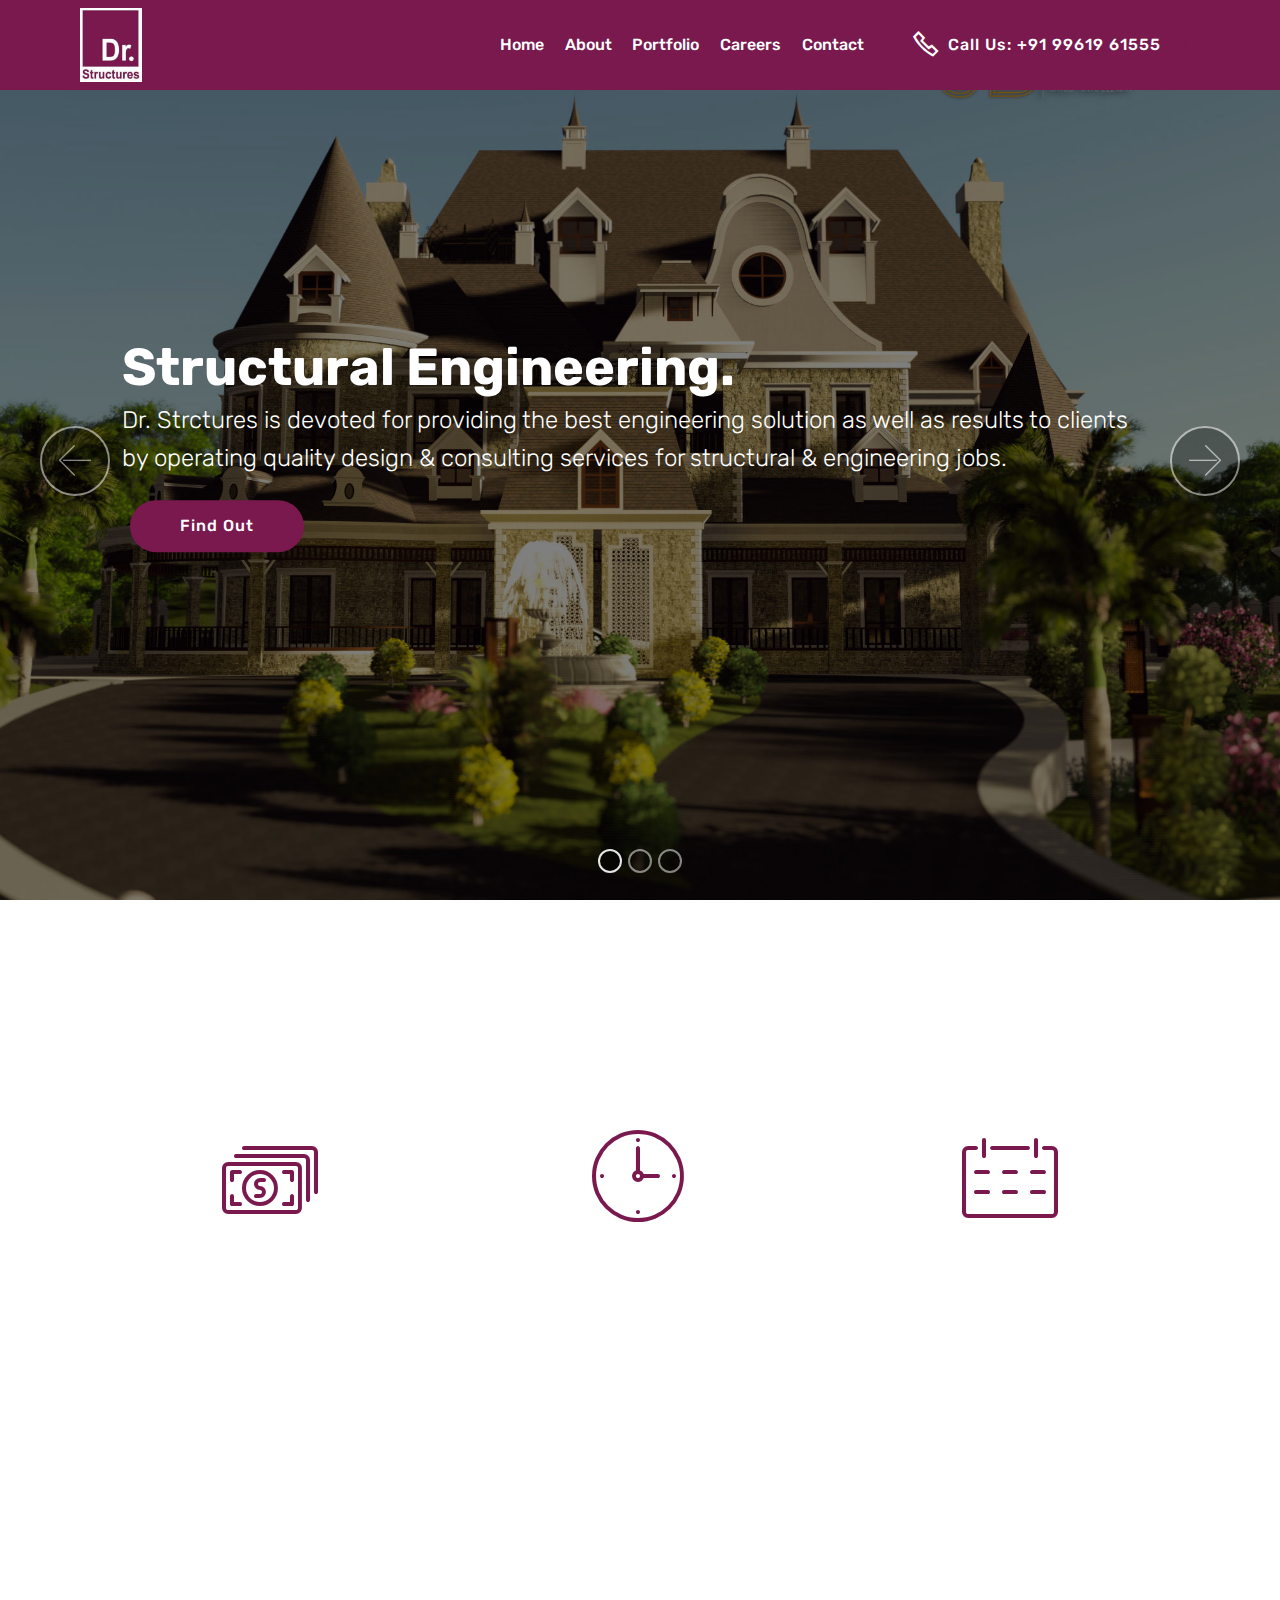
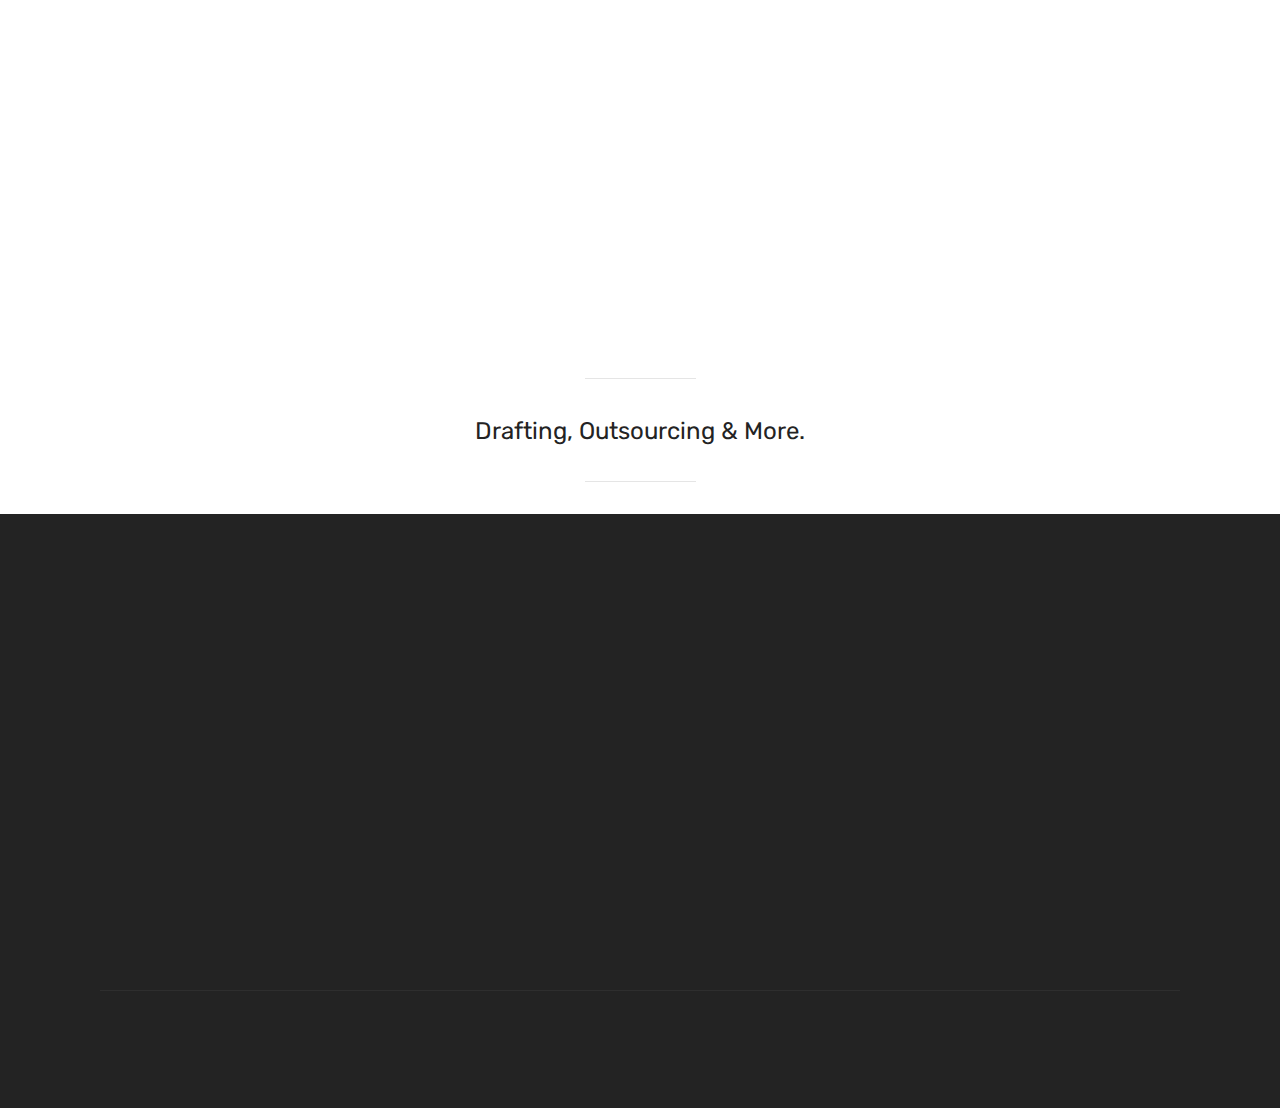
==== index.html @ 26989680 "Added Loader" ====
<!DOCTYPE html>
<html  >
<head>
  <!-- Site made with Mobirise Website Builder v4.10.5, https://mobirise.com -->
  <meta charset="UTF-8">
  <meta http-equiv="X-UA-Compatible" content="IE=edge">
  <meta name="generator" content="Mobirise v4.10.5, mobirise.com">
  <meta name="viewport" content="width=device-width, initial-scale=1, minimum-scale=1">
  <link rel="shortcut icon" href="assets/images/logo-102x121.jpg" type="image/x-icon">
  <meta name="description" content="Dr. Strctures is devoted for providing the best engineering solutions 2012 onwards, as well as results to clients by operating quality design & consulting services for Structural & engineering jobs. Dr.Structures has specialized in delivering services in various stages of Engineering and construction like Estimation/ Cost Analysis, Tendering, , Structure Designing, Project Coordination and Building Information Systems services Based On Calicut.">
  
  <title>Dr. Structures </title>
  <link rel="stylesheet" href="assets/web/assets/mobirise-icons/mobirise-icons.css">
  <link rel="stylesheet" href="assets/web/assets/mobirise-icons2/mobirise2.css">
  <link rel="stylesheet" href="assets/tether/tether.min.css">
  <link rel="stylesheet" href="assets/bootstrap/css/bootstrap.min.css">
  <link rel="stylesheet" href="assets/bootstrap/css/bootstrap-grid.min.css">
  <link rel="stylesheet" href="assets/bootstrap/css/bootstrap-reboot.min.css">
  <link rel="stylesheet" href="assets/socicon/css/styles.css">
  <link rel="stylesheet" href="assets/animatecss/animate.min.css">
  <link rel="stylesheet" href="assets/dropdown/css/style.css">
  <link rel="stylesheet" href="assets/theme/css/style.css">
  <link rel="stylesheet" href="assets/mobirise/css/mbr-additional.css" type="text/css">
  
  <!--LOAD-->
   <style>
       #loader{
        position: fixed;
        width: 100%;
        height: 100vh;
        z-index: 9999;
        overflow: visible;
        background: #fff url('assets/images/loadlogo.jpg') no-repeat center center;
       }
   </style>

    <script type="text/javascript">
        var loader;
        function loadNow(opacity) {
            if(opacity <= 0) {
                displayContent();
            }
            else {
                loader.style.opacity = opacity;
                window.setTimeout(function(){
                    loadNow(opacity - 0.05)
                }, 30);
            }
        }

        function displayContent(){
             loader.style.display = 'none';
             document.getElementById('content').style.display = 'block';
        }

        document.addEventListener("DOMContentLoaded", function(){
            loader = document.getElementById('loader');
            loadNow(1);
        });
    </script>
 
</head>
<body>
	<!--load body-->
    	<div id="loader"></div>
	<!--end of load body-->
  <section class="menu cid-rxBUaYtRy3" once="menu" id="menu2-1x">

    

    <nav class="navbar navbar-expand beta-menu navbar-dropdown align-items-center navbar-fixed-top navbar-toggleable-sm">
        <button class="navbar-toggler navbar-toggler-right" type="button" data-toggle="collapse" data-target="#navbarSupportedContent" aria-controls="navbarSupportedContent" aria-expanded="false" aria-label="Toggle navigation">
            <div class="hamburger">
                <span></span>
                <span></span>
                <span></span>
                <span></span>
            </div>
        </button>
        <div class="menu-logo">
            <div class="navbar-brand">
                <span class="navbar-logo">
                    <a href="https://drstructures.com">
                        <img src="assets/images/logo-102x121.jpg" alt="dr.structures" title="" style="height: 4.6rem;">
                    </a>
                </span>
                
            </div>
        </div>
        <div class="collapse navbar-collapse" id="navbarSupportedContent">
            <ul class="navbar-nav nav-dropdown" data-app-modern-menu="true"><li class="nav-item">
                    <a class="nav-link link text-white display-4" href="index.html">
                        Home</a>
                </li>
                <li class="nav-item">
                    <a class="nav-link link text-white display-4" href="about.html">
                        About</a>
                </li><li class="nav-item"><a class="nav-link link text-white display-4" href="portfolio.html">
                        Portfolio</a></li><li class="nav-item"><a class="nav-link link text-white display-4" href="careers.html">
                        Careers</a></li><li class="nav-item"><a class="nav-link link text-white display-4" href="contact.html">
                        Contact</a></li></ul>
            <div class="navbar-buttons mbr-section-btn"><a class="btn btn-sm btn-primary display-4" href="tel:+1-234-567-8901"><span class="mobi-mbri mobi-mbri-phone mbr-iconfont mbr-iconfont-btn"></span>
                    
                    Call Us:&nbsp;+91 99619 61555</a></div>
        </div>
    </nav>
</section>

<section class="engine"><a href="https://drstructures.com/">Dr. Structures</a></section><section class="carousel slide cid-rwG9ZNZi6L" data-interval="false" id="slider1-i">

    

    <div class="full-screen"><div class="mbr-slider slide carousel" data-pause="true" data-keyboard="false" data-ride="false" data-interval="false"><ol class="carousel-indicators"><li data-app-prevent-settings="" data-target="#slider1-i" class=" active" data-slide-to="0"></li><li data-app-prevent-settings="" data-target="#slider1-i" data-slide-to="1"></li><li data-app-prevent-settings="" data-target="#slider1-i" data-slide-to="2"></li></ol><div class="carousel-inner" role="listbox"><div class="carousel-item slider-fullscreen-image active" data-bg-video-slide="false" style="background-image: url(assets/images/dr.structures-veelamunda-2000x1414.jpg);"><div class="container container-slide"><div class="image_wrapper"><div class="mbr-overlay"></div><img src="assets/images/dr.structures-veelamunda-2000x1414.jpg"><div class="carousel-caption justify-content-center"><div class="col-10 align-left"><h2 class="mbr-fonts-style display-1"><strong>Structural Engineering.</strong></h2><p class="lead mbr-text mbr-fonts-style display-5">Dr. Strctures is devoted for providing the best engineering solution as well as results to clients by operating quality design &amp; consulting services for structural &amp; engineering jobs. </p><div class="mbr-section-btn" buttons="0"><a class="btn display-4 btn-secondary" href="services.html">Find Out</a> </div></div></div></div></div></div><div class="carousel-item slider-fullscreen-image" data-bg-video-slide="false" style="background-image: url(assets/images/dr-structures-calicut-1250x1207.jpg);"><div class="container container-slide"><div class="image_wrapper"><div class="mbr-overlay"></div><img src="assets/images/dr-structures-calicut-1250x1207.jpg"><div class="carousel-caption justify-content-center"><div class="col-10 align-center"><h2 class="mbr-fonts-style display-1"><strong>Construction Development.</strong></h2><p class="lead mbr-text mbr-fonts-style display-5">Dr.Structures is specialized in delivering services on various stages of engineering and construction services Based On Calicut .<br></p><div class="mbr-section-btn" buttons="0"><a class="btn btn-primary display-4" href="services.html">Find Out</a> </div></div></div></div></div></div><div class="carousel-item slider-fullscreen-image" data-bg-video-slide="false" style="background-image: url(assets/images/dr.structures-chettakunnu-960x679.jpg);"><div class="container container-slide"><div class="image_wrapper"><div class="mbr-overlay"></div><img src="assets/images/dr.structures-chettakunnu-960x679.jpg"><div class="carousel-caption justify-content-center"><div class="col-10 align-right"><h2 class="mbr-fonts-style display-1"><strong>Drafting Services.</strong></h2><p class="lead mbr-text mbr-fonts-style display-5">We serve our clients with Technology and Skilled Professionals for delivering transformative outcomes with quality designs &amp; solutions on time.<br></p><div class="mbr-section-btn" buttons="0"><a class="btn display-4 btn-primary" href="services.html">Find Out</a> </div></div></div></div></div></div></div><a data-app-prevent-settings="" class="carousel-control carousel-control-prev" role="button" data-slide="prev" href="#slider1-i"><span aria-hidden="true" class="mbri-left mbr-iconfont"></span><span class="sr-only">Previous</span></a><a data-app-prevent-settings="" class="carousel-control carousel-control-next" role="button" data-slide="next" href="#slider1-i"><span aria-hidden="true" class="mbri-right mbr-iconfont"></span><span class="sr-only">Next</span></a></div></div>

</section>

<section class="mbr-section content4 cid-rwGx4HUw4g" id="content4-m">

    

    <div class="container">
        <div class="media-container-row">
            <div class="title col-12 col-md-8">
                <h2 class="align-center pb-3 mbr-fonts-style display-2">
                    Why Us</h2>
                
                
            </div>
        </div>
    </div>
</section>

<section class="features1 cid-rwGwPsFBgL" id="features1-l">
    
    

    
    <div class="container">
        <div class="media-container-row">

            <div class="card p-3 col-12 col-md-6 col-lg-4">
                <div class="card-img pb-3">
                    <span class="mbr-iconfont mbri-cash" style="color: rgb(122, 25, 78); fill: rgb(122, 25, 78);"></span>
                </div>
                <div class="card-box">
                    <h4 class="card-title py-3 mbr-fonts-style display-5">Cost Savings</h4>
                    <p class="mbr-text mbr-fonts-style display-7">We are avowed intent is to offer in-budget services with innovative ideas &amp; excellent efforts.<br></p>
                </div>
            </div>

            <div class="card p-3 col-12 col-md-6 col-lg-4">
                <div class="card-img pb-3">
                    <span class="mbr-iconfont mbri-clock" style="color: rgb(122, 25, 78); fill: rgb(122, 25, 78);"></span>
                </div>
                <div class="card-box">
                    <h4 class="card-title py-3 mbr-fonts-style display-5">
                        Timely Delivery</h4>
                    <p class="mbr-text mbr-fonts-style display-7">We value your time &amp; pull-out all stops for delivering your projects on time.<br></p>
                </div>
            </div>

            <div class="card p-3 col-12 col-md-6 col-lg-4">
                <div class="card-img pb-3">
                    <span class="mbr-iconfont mbri-calendar" style="color: rgb(122, 25, 78); fill: rgb(122, 25, 78);"></span>
                </div>
                <div class="card-box">
                    <h4 class="card-title py-3 mbr-fonts-style display-5">
                        24/7 Availability</h4>
                    <p class="mbr-text mbr-fonts-style display-7">We understand you need a building that works for you and your organization, and it must function well<br></p>
                </div>
            </div>

            

        </div>

    </div>

</section>

<section class="counters1 counters cid-rxqAmFJtAp" id="counters1-t">

    

    

    <div class="container">
        <h2 class="mbr-section-title pb-3 align-center mbr-fonts-style display-2">
            Projects</h2>
        

        <div class="container pt-4 mt-2">
            <div class="media-container-row">
                <div class="card p-3 align-center col-12 col-md-6 col-lg-4">
                    <div class="panel-item">
                        

                        <div class="card-text">
                            <h3 style="display:inline;" class="count pt-3 pb-3 mbr-fonts-style display-1">
                                  315</h3><h3 style="display:inline;" class="t-3 pb-3 mbr-fonts-style display-1"> +</h3>
                            <br><br><h4 class="mbr-content-title mbr-bold mbr-fonts-style display-7">Residential Project</h4>
                            <p class="mbr-content-text mbr-fonts-style display-7"></p>
                        </div>
                    </div>
                </div>


                <div class="card p-3 align-center col-12 col-md-6 col-lg-4">
                    <div class="panel-item">
                        
                        <div class="card-text">
                            <h3 style="display:inline;" class="count pt-3 pb-3 mbr-fonts-style display-1">
                                  70</h3><h3 style="display:inline;" class="t-3 pb-3 mbr-fonts-style display-1"> +</h3>
                            <br><br><h4 class="mbr-content-title mbr-bold mbr-fonts-style display-7">
                                Commercial Buildings</h4>
                            <p class="mbr-content-text mbr-fonts-style display-7"></p>
                        </div>
                    </div>
                </div>

                <div class="card p-3 align-center col-12 col-md-6 col-lg-4">
                    <div class="panel-item">
                        
                        <div class="card-text">
                             <h3 style="display:inline;" class="count pt-3 pb-3 mbr-fonts-style display-1">
                                  30</h3><h3 style="display:inline;" class="t-3 pb-3 mbr-fonts-style display-1"> +</h3>
                            <br><br><h4 class="mbr-content-title mbr-bold mbr-fonts-style display-7">
                                Educational &amp; Religious</h4>
                            <p class="mbr-content-text mbr-fonts-style display-7"></p>
                        </div>
                    </div>
                </div>


                
            </div>
        </div>
   </div>
</section>

<section class="counters1 counters cid-rxqB36peaO" id="counters1-v">

    

    

    <div class="container">
        
        

        <div class="container pt-4 mt-2">
            <div class="media-container-row">
                <div class="card p-3 align-center col-12 col-md-6">
                    <div class="panel-item">
                        

                        <div class="card-text">
                             <h3 style="display:inline;" class="count pt-3 pb-3 mbr-fonts-style display-1">
                                  15</h3><h3 style="display:inline;" class="t-3 pb-3 mbr-fonts-style display-1"> +</h3>
                            <br><br><h4 class="mbr-content-title mbr-bold mbr-fonts-style display-7">
                                Conventional Centres</h4>
                            <p class="mbr-content-text mbr-fonts-style display-7"></p>
                        </div>
                    </div>
                </div>


                <div class="card p-3 align-center col-12 col-md-6">
                    <div class="panel-item">
                        
                        <div class="card-text">
                             <h3 style="display:inline;" class="count pt-3 pb-3 mbr-fonts-style display-1">
                                  5</h3><h3 style="display:inline;" class="t-3 pb-3 mbr-fonts-style display-1"> +</h3>
                            <br><br><h4 class="mbr-content-title mbr-bold mbr-fonts-style display-7">Industrial Building</h4>
                            <p class="mbr-content-text mbr-fonts-style display-7"></p>
                        </div>
                    </div>
                </div>

                


                
            </div>
        </div>
   </div>
</section>

<section class="mbr-section article content9 cid-rxqCOdsoz3" id="content9-w">
    
     

    <div class="container">
        <div class="inner-container" style="width: 100%;">
            <hr class="line" style="width: 10%;">
            <div class="section-text align-center mbr-fonts-style display-5">
                    Drafting, Outsourcing &amp; More.</div>
            <hr class="line" style="width: 10%;">
        </div>
        </div>
</section>

<section class="cid-rvqPA6MCp2" id="footer2-a">

    

    

    <div class="container">
        <div class="media-container-row content mbr-white">
            <div class="col-12 col-md-3 mbr-fonts-style display-7">
                <p class="mbr-text">
                    <strong>Address</strong>
                    <br>
                    <br>Second Floor, C D Tower<br>Mini Bypass Rd, Arayidathupalam, Calicut,<br> Kerala 673004<br>
                    <br>
                    <br><strong>Contacts</strong>
                    <br>
                    <br>Email: info@drstructures.com
                    <br>Phone: +91 99619 61555 <br></p>
            </div>
            <div class="col-12 col-md-3 mbr-fonts-style display-7">
                <p class="mbr-text">
                    <strong>Links</strong>
                    <br>
                    <br><a href="services.html" class="text-danger">Services</a><br><a href="portfolio.html" class="text-danger">Portfolio</a>&nbsp;<br><a href="careers.html" class="text-danger">Careers</a><br><a href="contact.html" class="text-danger">Contact Us&nbsp;</a><br><a href="about.html" class="text-danger">About Us&nbsp;</a><br>
                    <br><br></p>
            </div>
            <div class="col-12 col-md-6">
                <div class="google-map"><iframe frameborder="0" style="border:0" src="https://www.google.com/maps/embed/v1/place?key=AIzaSyAEIpgj38KyLFELm2bK9Y7krBkz1K-cMq8&amp;q=place_id:ChIJE-6wek9ZpjsRybYUdwjdo10" allowfullscreen=""></iframe></div>
            </div>
        </div>
        <div class="footer-lower">
            <div class="media-container-row">
                <div class="col-sm-12">
                    <hr>
                </div>
            </div>
            <div class="media-container-row mbr-white">
                <div class="col-sm-6 copyright">
                    <p class="mbr-text mbr-fonts-style display-7">
                        © Copyright 2019 Dr. Structures - All Rights Reserved
                    </p>
                </div>
                <div class="col-md-6">
                    <div class="social-list align-right">
                        <div class="soc-item">
                            <a href="https://twitter.com/drstructures" target="_blank">
                                <span class="mbr-iconfont mbr-iconfont-social socicon-twitter socicon"></span>
                            </a>
                        </div>
                        <div class="soc-item">
                            <a href="https://www.facebook.com/doctorstructures/" target="_blank">
                                <span class="mbr-iconfont mbr-iconfont-social socicon-facebook socicon"></span>
                            </a>
                        </div>
                        <div class="soc-item">
                            
                                <a href="https://www.linkedin.com/company/dr.structures" target="_blank"><span class="mbr-iconfont mbr-iconfont-social socicon-linkedin socicon" style="color: rgb(204, 204, 204); fill: rgb(204, 204, 204);"></span></a>
                            
                        </div>
                        <div class="soc-item">
                            <a href="https://www.instagram.com/dr.structures_" target="_blank">
                                <span class="mbr-iconfont mbr-iconfont-social socicon-instagram socicon" style="color: rgb(204, 204, 204); fill: rgb(204, 204, 204);"></span>
                            </a>
                        </div>
                        
                        
                    </div>
                </div>
            </div>
        </div>
    </div>
</section>

  <script src="assets/web/assets/jquery/jquery.min.js"></script>
  <script src="assets/popper/popper.min.js"></script>
  <script src="assets/tether/tether.min.js"></script>
  <script src="assets/bootstrap/js/bootstrap.min.js"></script>
  <script src="assets/ytplayer/jquery.mb.ytplayer.min.js"></script>
  <script src="assets/vimeoplayer/jquery.mb.vimeo_player.js"></script>
  <script src="assets/bootstrapcarouselswipe/bootstrap-carousel-swipe.js"></script>
  <script src="assets/viewportchecker/jquery.viewportchecker.js"></script>
  <script src="assets/dropdown/js/nav-dropdown.js"></script>
  <script src="assets/dropdown/js/navbar-dropdown.js"></script>
  <script src="assets/touchswipe/jquery.touch-swipe.min.js"></script>
  <script src="assets/smoothscroll/smooth-scroll.js"></script>
  <script src="assets/theme/js/script.js"></script>
  <script src="assets/slidervideo/script.js"></script>
  
  <input name="animation" type="hidden">
  </body>
</html>
---- assets/web/assets/mobirise-icons/mobirise-icons.css ----
@font-face {
  font-family: 'MobiriseIcons';
  src:  url('mobirise-icons.eot?spat4u');
  src:  url('mobirise-icons.eot?spat4u#iefix') format('embedded-opentype'),
    url('mobirise-icons.ttf?spat4u') format('truetype'),
    url('mobirise-icons.woff?spat4u') format('woff'),
    url('mobirise-icons.svg?spat4u#MobiriseIcons') format('svg');
  font-weight: normal;
  font-style: normal;
}

[class^="mbri-"], [class*=" mbri-"] {
  /* use !important to prevent issues with browser extensions that change fonts */
  font-family: MobiriseIcons !important;
  speak: none;
  font-style: normal;
  font-weight: normal;
  font-variant: normal;
  text-transform: none;
  line-height: 1;

  /* Better Font Rendering =========== */
  -webkit-font-smoothing: antialiased;
  -moz-osx-font-smoothing: grayscale;
}

.mbri-add-submenu:before {
  content: "\e900";
}
.mbri-alert:before {
  content: "\e901";
}
.mbri-align-center:before {
  content: "\e902";
}
.mbri-align-justify:before {
  content: "\e903";
}
.mbri-align-left:before {
  content: "\e904";
}
.mbri-align-right:before {
  content: "\e905";
}
.mbri-android:before {
  content: "\e906";
}
.mbri-apple:before {
  content: "\e907";
}
.mbri-arrow-down:before {
  content: "\e908";
}
.mbri-arrow-next:before {
  content: "\e909";
}
.mbri-arrow-prev:before {
  content: "\e90a";
}
.mbri-arrow-up:before {
  content: "\e90b";
}
.mbri-bold:before {
  content: "\e90c";
}
.mbri-bookmark:before {
  content: "\e90d";
}
.mbri-bootstrap:before {
  content: "\e90e";
}
.mbri-briefcase:before {
  content: "\e90f";
}
.mbri-browse:before {
  content: "\e910";
}
.mbri-bulleted-list:before {
  content: "\e911";
}
.mbri-calendar:before {
  content: "\e912";
}
.mbri-camera:before {
  content: "\e913";
}
.mbri-cart-add:before {
  content: "\e914";
}
.mbri-cart-full:before {
  content: "\e915";
}
.mbri-cash:before {
  content: "\e916";
}
.mbri-change-style:before {
  content: "\e917";
}
.mbri-chat:before {
  content: "\e918";
}
.mbri-clock:before {
  content: "\e919";
}
.mbri-close:before {
  content: "\e91a";
}
.mbri-cloud:before {
  content: "\e91b";
}
.mbri-code:before {
  content: "\e91c";
}
.mbri-contact-form:before {
  content: "\e91d";
}
.mbri-credit-card:before {
  content: "\e91e";
}
.mbri-cursor-click:before {
  content: "\e91f";
}
.mbri-cust-feedback:before {
  content: "\e920";
}
.mbri-database:before {
  content: "\e921";
}
.mbri-delivery:before {
  content: "\e922";
}
.mbri-desktop:before {
  content: "\e923";
}
.mbri-devices:before {
  content: "\e924";
}
.mbri-down:before {
  content: "\e925";
}
.mbri-download:before {
  content: "\e989";
}
.mbri-drag-n-drop:before {
  content: "\e927";
}
.mbri-drag-n-drop2:before {
  content: "\e928";
}
.mbri-edit:before {
  content: "\e929";
}
.mbri-edit2:before {
  content: "\e92a";
}
.mbri-error:before {
  content: "\e92b";
}
.mbri-extension:before {
  content: "\e92c";
}
.mbri-features:before {
  content: "\e92d";
}
.mbri-file:before {
  content: "\e92e";
}
.mbri-flag:before {
  content: "\e92f";
}
.mbri-folder:before {
  content: "\e930";
}
.mbri-gift:before {
  content: "\e931";
}
.mbri-github:before {
  content: "\e932";
}
.mbri-globe:before {
  content: "\e933";
}
.mbri-globe-2:before {
  content: "\e934";
}
.mbri-growing-chart:before {
  content: "\e935";
}
.mbri-hearth:before {
  content: "\e936";
}
.mbri-help:before {
  content: "\e937";
}
.mbri-home:before {
  content: "\e938";
}
.mbri-hot-cup:before {
  content: "\e939";
}
.mbri-idea:before {
  content: "\e93a";
}
.mbri-image-gallery:before {
  content: "\e93b";
}
.mbri-image-slider:before {
  content: "\e93c";
}
.mbri-info:before {
  content: "\e93d";
}
.mbri-italic:before {
  content: "\e93e";
}
.mbri-key:before {
  content: "\e93f";
}
.mbri-laptop:before {
  content: "\e940";
}
.mbri-layers:before {
  content: "\e941";
}
.mbri-left-right:before {
  content: "\e942";
}
.mbri-left:before {
  content: "\e943";
}
.mbri-letter:before {
  content: "\e944";
}
.mbri-like:before {
  content: "\e945";
}
.mbri-link:before {
  content: "\e946";
}
.mbri-lock:before {
  content: "\e947";
}
.mbri-login:before {
  content: "\e948";
}
.mbri-logout:before {
  content: "\e949";
}
.mbri-magic-stick:before {
  content: "\e94a";
}
.mbri-map-pin:before {
  content: "\e94b";
}
.mbri-menu:before {
  content: "\e94c";
}
.mbri-mobile:before {
  content: "\e94d";
}
.mbri-mobile2:before {
  content: "\e94e";
}
.mbri-mobirise:before {
  content: "\e94f";
}
.mbri-more-horizontal:before {
  content: "\e950";
}
.mbri-more-vertical:before {
  content: "\e951";
}
.mbri-music:before {
  content: "\e952";
}
.mbri-new-file:before {
  content: "\e953";
}
.mbri-numbered-list:before {
  content: "\e954";
}
.mbri-opened-folder:before {
  content: "\e955";
}
.mbri-pages:before {
  content: "\e956";
}
.mbri-paper-plane:before {
  content: "\e957";
}
.mbri-paperclip:before {
  content: "\e958";
}
.mbri-photo:before {
  content: "\e959";
}
.mbri-photos:before {
  content: "\e95a";
}
.mbri-pin:before {
  content: "\e95b";
}
.mbri-play:before {
  content: "\e95c";
}
.mbri-plus:before {
  content: "\e95d";
}
.mbri-preview:before {
  content: "\e95e";
}
.mbri-print:before {
  content: "\e95f";
}
.mbri-protect:before {
  content: "\e960";
}
.mbri-question:before {
  content: "\e961";
}
.mbri-quote-left:before {
  content: "\e962";
}
.mbri-quote-right:before {
  content: "\e963";
}
.mbri-refresh:before {
  content: "\e964";
}
.mbri-responsive:before {
  content: "\e965";
}
.mbri-right:before {
  content: "\e966";
}
.mbri-rocket:before {
  content: "\e967";
}
.mbri-sad-face:before {
  content: "\e968";
}
.mbri-sale:before {
  content: "\e969";
}
.mbri-save:before {
  content: "\e96a";
}
.mbri-search:before {
  content: "\e96b";
}
.mbri-setting:before {
  content: "\e96c";
}
.mbri-setting2:before {
  content: "\e96d";
}
.mbri-setting3:before {
  content: "\e96e";
}
.mbri-share:before {
  content: "\e96f";
}
.mbri-shopping-bag:before {
  content: "\e970";
}
.mbri-shopping-basket:before {
  content: "\e971";
}
.mbri-shopping-cart:before {
  content: "\e972";
}
.mbri-sites:before {
  content: "\e973";
}
.mbri-smile-face:before {
  content: "\e974";
}
.mbri-speed:before {
  content: "\e975";
}
.mbri-star:before {
  content: "\e976";
}
.mbri-success:before {
  content: "\e977";
}
.mbri-sun:before {
  content: "\e978";
}
.mbri-sun2:before {
  content: "\e979";
}
.mbri-tablet:before {
  content: "\e97a";
}
.mbri-tablet-vertical:before {
  content: "\e97b";
}
.mbri-target:before {
  content: "\e97c";
}
.mbri-timer:before {
  content: "\e97d";
}
.mbri-to-ftp:before {
  content: "\e97e";
}
.mbri-to-local-drive:before {
  content: "\e97f";
}
.mbri-touch-swipe:before {
  content: "\e980";
}
.mbri-touch:before {
  content: "\e981";
}
.mbri-trash:before {
  content: "\e982";
}
.mbri-underline:before {
  content: "\e983";
}
.mbri-unlink:before {
  content: "\e984";
}
.mbri-unlock:before {
  content: "\e985";
}
.mbri-up-down:before {
  content: "\e986";
}
.mbri-up:before {
  content: "\e987";
}
.mbri-update:before {
  content: "\e988";
}
.mbri-upload:before {
 content: "\e926"; 
}
.mbri-user:before {
  content: "\e98a";
}
.mbri-user2:before {
  content: "\e98b";
}
.mbri-users:before {
  content: "\e98c";
}
.mbri-video:before {
  content: "\e98d";
}
.mbri-video-play:before {
  content: "\e98e";
}
.mbri-watch:before {
  content: "\e98f";
}
.mbri-website-theme:before {
  content: "\e990";
}
.mbri-wifi:before {
  content: "\e991";
}
.mbri-windows:before {
  content: "\e992";
}
.mbri-zoom-out:before {
  content: "\e993";
}
.mbri-redo:before {
  content: "\e994";
}
.mbri-undo:before {
  content: "\e995";
}
---- assets/web/assets/mobirise-icons2/mobirise2.css ----
@font-face {
  font-family: 'Moririse2';
  src:  url('mobirise2.eot?f2bix4');
  src:  url('mobirise2.eot?f2bix4#iefix') format('embedded-opentype'),
    url('mobirise2.ttf?f2bix4') format('truetype'),
    url('mobirise2.woff?f2bix4') format('woff'),
    url('mobirise2.svg?f2bix4#mobirise2') format('svg');
  font-weight: normal;
  font-style: normal;
}

[class^="mobi-"], [class*=" mobi-"] {
  /* use !important to prevent issues with browser extensions that change fonts */
  font-family: 'Moririse2' !important;
  speak: none;
  font-style: normal;
  font-weight: normal;
  font-variant: normal;
  text-transform: none;
  line-height: 1;

  /* Better Font Rendering =========== */
  -webkit-font-smoothing: antialiased;
  -moz-osx-font-smoothing: grayscale;
}

.mobi-mbri-add-submenu:before {
  content: "\e900";
}
.mobi-mbri-alert:before {
  content: "\e901";
}
.mobi-mbri-align-center:before {
  content: "\e902";
}
.mobi-mbri-align-justify:before {
  content: "\e903";
}
.mobi-mbri-align-left:before {
  content: "\e904";
}
.mobi-mbri-align-right:before {
  content: "\e905";
}
.mobi-mbri-android:before {
  content: "\e906";
}
.mobi-mbri-apple:before {
  content: "\e907";
}
.mobi-mbri-arrow-down:before {
  content: "\e908";
}
.mobi-mbri-arrow-next:before {
  content: "\e909";
}
.mobi-mbri-arrow-prev:before {
  content: "\e90a";
}
.mobi-mbri-arrow-up:before {
  content: "\e90b";
}
.mobi-mbri-bold:before {
  content: "\e90c";
}
.mobi-mbri-bookmark:before {
  content: "\e90d";
}
.mobi-mbri-bootstrap:before {
  content: "\e90e";
}
.mobi-mbri-briefcase:before {
  content: "\e90f";
}
.mobi-mbri-browse:before {
  content: "\e910";
}
.mobi-mbri-bulleted-list:before {
  content: "\e911";
}
.mobi-mbri-calendar:before {
  content: "\e912";
}
.mobi-mbri-camera:before {
  content: "\e913";
}
.mobi-mbri-cart-add:before {
  content: "\e914";
}
.mobi-mbri-cart-full:before {
  content: "\e915";
}
.mobi-mbri-cash:before {
  content: "\e916";
}
.mobi-mbri-change-style:before {
  content: "\e917";
}
.mobi-mbri-chat:before {
  content: "\e918";
}
.mobi-mbri-clock:before {
  content: "\e919";
}
.mobi-mbri-close:before {
  content: "\e91a";
}
.mobi-mbri-cloud:before {
  content: "\e91b";
}
.mobi-mbri-code:before {
  content: "\e91c";
}
.mobi-mbri-contact-form:before {
  content: "\e91d";
}
.mobi-mbri-credit-card:before {
  content: "\e91e";
}
.mobi-mbri-cursor-click:before {
  content: "\e91f";
}
.mobi-mbri-cust-feedback:before {
  content: "\e920";
}
.mobi-mbri-database:before {
  content: "\e921";
}
.mobi-mbri-delivery:before {
  content: "\e922";
}
.mobi-mbri-desktop:before {
  content: "\e923";
}
.mobi-mbri-devices:before {
  content: "\e924";
}
.mobi-mbri-down:before {
  content: "\e925";
}
.mobi-mbri-download-2:before {
  content: "\e926";
}
.mobi-mbri-download:before {
  content: "\e927";
}
.mobi-mbri-drag-n-drop-2:before {
  content: "\e928";
}
.mobi-mbri-drag-n-drop:before {
  content: "\e929";
}
.mobi-mbri-edit-2:before {
  content: "\e92a";
}
.mobi-mbri-edit:before {
  content: "\e92b";
}
.mobi-mbri-error:before {
  content: "\e92c";
}
.mobi-mbri-extension:before {
  content: "\e92d";
}
.mobi-mbri-features:before {
  content: "\e92e";
}
.mobi-mbri-file:before {
  content: "\e92f";
}
.mobi-mbri-flag:before {
  content: "\e930";
}
.mobi-mbri-folder:before {
  content: "\e931";
}
.mobi-mbri-gift:before {
  content: "\e932";
}
.mobi-mbri-github:before {
  content: "\e933";
}
.mobi-mbri-globe-2:before {
  content: "\e934";
}
.mobi-mbri-globe:before {
  content: "\e935";
}
.mobi-mbri-growing-chart:before {
  content: "\e936";
}
.mobi-mbri-hearth:before {
  content: "\e937";
}
.mobi-mbri-help:before {
  content: "\e938";
}
.mobi-mbri-home:before {
  content: "\e939";
}
.mobi-mbri-hot-cup:before {
  content: "\e93a";
}
.mobi-mbri-idea:before {
  content: "\e93b";
}
.mobi-mbri-image-gallery:before {
  content: "\e93c";
}
.mobi-mbri-image-slider:before {
  content: "\e93d";
}
.mobi-mbri-info:before {
  content: "\e93e";
}
.mobi-mbri-italic:before {
  content: "\e93f";
}
.mobi-mbri-key:before {
  content: "\e940";
}
.mobi-mbri-laptop:before {
  content: "\e941";
}
.mobi-mbri-layers:before {
  content: "\e942";
}
.mobi-mbri-left-right:before {
  content: "\e943";
}
.mobi-mbri-left:before {
  content: "\e944";
}
.mobi-mbri-letter:before {
  content: "\e945";
}
.mobi-mbri-like:before {
  content: "\e946";
}
.mobi-mbri-link:before {
  content: "\e947";
}
.mobi-mbri-lock:before {
  content: "\e948";
}
.mobi-mbri-login:before {
  content: "\e949";
}
.mobi-mbri-logout:before {
  content: "\e94a";
}
.mobi-mbri-magic-stick:before {
  content: "\e94b";
}
.mobi-mbri-map-pin:before {
  content: "\e94c";
}
.mobi-mbri-menu:before {
  content: "\e94d";
}
.mobi-mbri-mobile-2:before {
  content: "\e94e";
}
.mobi-mbri-mobile-horizontal:before {
  content: "\e94f";
}
.mobi-mbri-mobile:before {
  content: "\e950";
}
.mobi-mbri-mobirise:before {
  content: "\e951";
}
.mobi-mbri-more-horizontal:before {
  content: "\e952";
}
.mobi-mbri-more-vertical:before {
  content: "\e953";
}
.mobi-mbri-music:before {
  content: "\e954";
}
.mobi-mbri-new-file:before {
  content: "\e955";
}
.mobi-mbri-numbered-list:before {
  content: "\e956";
}
.mobi-mbri-opened-folder:before {
  content: "\e957";
}
.mobi-mbri-pages:before {
  content: "\e958";
}
.mobi-mbri-paper-plane:before {
  content: "\e959";
}
.mobi-mbri-paperclip:before {
  content: "\e95a";
}
.mobi-mbri-phone:before {
  content: "\e95b";
}
.mobi-mbri-photo:before {
  content: "\e95c";
}
.mobi-mbri-photos:before {
  content: "\e95d";
}
.mobi-mbri-pin:before {
  content: "\e95e";
}
.mobi-mbri-play:before {
  content: "\e95f";
}
.mobi-mbri-plus:before {
  content: "\e960";
}
.mobi-mbri-preview:before {
  content: "\e961";
}
.mobi-mbri-print:before {
  content: "\e962";
}
.mobi-mbri-protect:before {
  content: "\e963";
}
.mobi-mbri-question:before {
  content: "\e964";
}
.mobi-mbri-quote-left:before {
  content: "\e965";
}
.mobi-mbri-quote-right:before {
  content: "\e966";
}
.mobi-mbri-redo:before {
  content: "\e967";
}
.mobi-mbri-refresh:before {
  content: "\e968";
}
.mobi-mbri-responsive-2:before {
  content: "\e969";
}
.mobi-mbri-responsive:before {
  content: "\e96a";
}
.mobi-mbri-right:before {
  content: "\e96b";
}
.mobi-mbri-rocket:before {
  content: "\e96c";
}
.mobi-mbri-sad-face:before {
  content: "\e96d";
}
.mobi-mbri-sale:before {
  content: "\e96e";
}
.mobi-mbri-save:before {
  content: "\e96f";
}
.mobi-mbri-search:before {
  content: "\e970";
}
.mobi-mbri-setting-2:before {
  content: "\e971";
}
.mobi-mbri-setting-3:before {
  content: "\e972";
}
.mobi-mbri-setting:before {
  content: "\e973";
}
.mobi-mbri-share:before {
  content: "\e974";
}
.mobi-mbri-shopping-bag:before {
  content: "\e975";
}
.mobi-mbri-shopping-basket:before {
  content: "\e976";
}
.mobi-mbri-shopping-cart:before {
  content: "\e977";
}
.mobi-mbri-sites:before {
  content: "\e978";
}
.mobi-mbri-smile-face:before {
  content: "\e979";
}
.mobi-mbri-speed:before {
  content: "\e97a";
}
.mobi-mbri-star:before {
  content: "\e97b";
}
.mobi-mbri-success:before {
  content: "\e97c";
}
.mobi-mbri-sun:before {
  content: "\e97d";
}
.mobi-mbri-sun2:before {
  content: "\e97e";
}
.mobi-mbri-tablet-vertical:before {
  content: "\e97f";
}
.mobi-mbri-tablet:before {
  content: "\e980";
}
.mobi-mbri-target:before {
  content: "\e981";
}
.mobi-mbri-timer:before {
  content: "\e982";
}
.mobi-mbri-to-ftp:before {
  content: "\e983";
}
.mobi-mbri-to-local-drive:before {
  content: "\e984";
}
.mobi-mbri-touch-swipe:before {
  content: "\e985";
}
.mobi-mbri-touch:before {
  content: "\e986";
}
.mobi-mbri-trash:before {
  content: "\e987";
}
.mobi-mbri-underline:before {
  content: "\e988";
}
.mobi-mbri-undo:before {
  content: "\e989";
}
.mobi-mbri-unlink:before {
  content: "\e98a";
}
.mobi-mbri-unlock:before {
  content: "\e98b";
}
.mobi-mbri-up-down:before {
  content: "\e98c";
}
.mobi-mbri-up:before {
  content: "\e98d";
}
.mobi-mbri-update:before {
  content: "\e98e";
}
.mobi-mbri-upload-2:before {
  content: "\e98f";
}
.mobi-mbri-upload:before {
  content: "\e990";
}
.mobi-mbri-user-2:before {
  content: "\e991";
}
.mobi-mbri-user:before {
  content: "\e992";
}
.mobi-mbri-users:before {
  content: "\e993";
}
.mobi-mbri-video-play:before {
  content: "\e994";
}
.mobi-mbri-video:before {
  content: "\e995";
}
.mobi-mbri-watch:before {
  content: "\e996";
}
.mobi-mbri-website-theme-2:before {
  content: "\e997";
}
.mobi-mbri-website-theme:before {
  content: "\e998";
}
.mobi-mbri-wifi:before {
  content: "\e999";
}
.mobi-mbri-windows:before {
  content: "\e99a";
}
.mobi-mbri-zoom-in:before {
  content: "\e99b";
}
.mobi-mbri-zoom-out:before {
  content: "\e99c";
}
---- assets/socicon/css/styles.css ----
@charset "UTF-8";

@font-face {
  font-family: "socicon";
  src:url("../fonts/socicon.eot");
  src:url("../fonts/socicon.eot?#iefix") format("embedded-opentype"),
    url("../fonts/socicon.woff") format("woff"),
    url("../fonts/socicon.ttf") format("truetype"),
    url("../fonts/socicon.svg#socicon") format("svg");
  font-weight: normal;
  font-style: normal;

}

[data-icon]:before {
  font-family: "socicon" !important;
  content: attr(data-icon);
  font-style: normal !important;
  font-weight: normal !important;
  font-variant: normal !important;
  text-transform: none !important;
  speak: none;
  line-height: 1;
  -webkit-font-smoothing: antialiased;
  -moz-osx-font-smoothing: grayscale;
}

[class^="socicon-"]:before,
[class*=" socicon-"]:before {
  font-family: "socicon" !important;
  font-style: normal !important;
  font-weight: normal !important;
  font-variant: normal !important;
  text-transform: none !important;
  speak: none;
  line-height: 1;
  -webkit-font-smoothing: antialiased;
  -moz-osx-font-smoothing: grayscale;
}

.socicon-modelmayhem:before {
  content: "\e000";
}
.socicon-mixcloud:before {
  content: "\e001";
}
.socicon-drupal:before {
  content: "\e002";
}
.socicon-swarm:before {
  content: "\e003";
}
.socicon-istock:before {
  content: "\e004";
}
.socicon-yammer:before {
  content: "\e005";
}
.socicon-ello:before {
  content: "\e006";
}
.socicon-stackoverflow:before {
  content: "\e007";
}
.socicon-persona:before {
  content: "\e008";
}
.socicon-triplej:before {
  content: "\e009";
}
.socicon-houzz:before {
  content: "\e00a";
}
.socicon-rss:before {
  content: "\e00b";
}
.socicon-paypal:before {
  content: "\e00c";
}
.socicon-odnoklassniki:before {
  content: "\e00d";
}
.socicon-airbnb:before {
  content: "\e00e";
}
.socicon-periscope:before {
  content: "\e00f";
}
.socicon-outlook:before {
  content: "\e010";
}
.socicon-coderwall:before {
  content: "\e011";
}
.socicon-tripadvisor:before {
  content: "\e012";
}
.socicon-appnet:before {
  content: "\e013";
}
.socicon-goodreads:before {
  content: "\e014";
}
.socicon-tripit:before {
  content: "\e015";
}
.socicon-lanyrd:before {
  content: "\e016";
}
.socicon-slideshare:before {
  content: "\e017";
}
.socicon-buffer:before {
  content: "\e018";
}
.socicon-disqus:before {
  content: "\e019";
}
.socicon-vkontakte:before {
  content: "\e01a";
}
.socicon-whatsapp:before {
  content: "\e01b";
}
.socicon-patreon:before {
  content: "\e01c";
}
.socicon-storehouse:before {
  content: "\e01d";
}
.socicon-pocket:before {
  content: "\e01e";
}
.socicon-mail:before {
  content: "\e01f";
}
.socicon-blogger:before {
  content: "\e020";
}
.socicon-technorati:before {
  content: "\e021";
}
.socicon-reddit:before {
  content: "\e022";
}
.socicon-dribbble:before {
  content: "\e023";
}
.socicon-stumbleupon:before {
  content: "\e024";
}
.socicon-digg:before {
  content: "\e025";
}
.socicon-envato:before {
  content: "\e026";
}
.socicon-behance:before {
  content: "\e027";
}
.socicon-delicious:before {
  content: "\e028";
}
.socicon-deviantart:before {
  content: "\e029";
}
.socicon-forrst:before {
  content: "\e02a";
}
.socicon-play:before {
  content: "\e02b";
}
.socicon-zerply:before {
  content: "\e02c";
}
.socicon-wikipedia:before {
  content: "\e02d";
}
.socicon-apple:before {
  content: "\e02e";
}
.socicon-flattr:before {
  content: "\e02f";
}
.socicon-github:before {
  content: "\e030";
}
.socicon-renren:before {
  content: "\e031";
}
.socicon-friendfeed:before {
  content: "\e032";
}
.socicon-newsvine:before {
  content: "\e033";
}
.socicon-identica:before {
  content: "\e034";
}
.socicon-bebo:before {
  content: "\e035";
}
.socicon-zynga:before {
  content: "\e036";
}
.socicon-steam:before {
  content: "\e037";
}
.socicon-xbox:before {
  content: "\e038";
}
.socicon-windows:before {
  content: "\e039";
}
.socicon-qq:before {
  content: "\e03a";
}
.socicon-douban:before {
  content: "\e03b";
}
.socicon-meetup:before {
  content: "\e03c";
}
.socicon-playstation:before {
  content: "\e03d";
}
.socicon-android:before {
  content: "\e03e";
}
.socicon-snapchat:before {
  content: "\e03f";
}
.socicon-twitter:before {
  content: "\e040";
}
.socicon-facebook:before {
  content: "\e041";
}
.socicon-googleplus:before {
  content: "\e042";
}
.socicon-pinterest:before {
  content: "\e043";
}
.socicon-foursquare:before {
  content: "\e044";
}
.socicon-yahoo:before {
  content: "\e045";
}
.socicon-skype:before {
  content: "\e046";
}
.socicon-yelp:before {
  content: "\e047";
}
.socicon-feedburner:before {
  content: "\e048";
}
.socicon-linkedin:before {
  content: "\e049";
}
.socicon-viadeo:before {
  content: "\e04a";
}
.socicon-xing:before {
  content: "\e04b";
}
.socicon-myspace:before {
  content: "\e04c";
}
.socicon-soundcloud:before {
  content: "\e04d";
}
.socicon-spotify:before {
  content: "\e04e";
}
.socicon-grooveshark:before {
  content: "\e04f";
}
.socicon-lastfm:before {
  content: "\e050";
}
.socicon-youtube:before {
  content: "\e051";
}
.socicon-vimeo:before {
  content: "\e052";
}
.socicon-dailymotion:before {
  content: "\e053";
}
.socicon-vine:before {
  content: "\e054";
}
.socicon-flickr:before {
  content: "\e055";
}
.socicon-500px:before {
  content: "\e056";
}
.socicon-wordpress:before {
  content: "\e058";
}
.socicon-tumblr:before {
  content: "\e059";
}
.socicon-twitch:before {
  content: "\e05a";
}
.socicon-8tracks:before {
  content: "\e05b";
}
.socicon-amazon:before {
  content: "\e05c";
}
.socicon-icq:before {
  content: "\e05d";
}
.socicon-smugmug:before {
  content: "\e05e";
}
.socicon-ravelry:before {
  content: "\e05f";
}
.socicon-weibo:before {
  content: "\e060";
}
.socicon-baidu:before {
  content: "\e061";
}
.socicon-angellist:before {
  content: "\e062";
}
.socicon-ebay:before {
  content: "\e063";
}
.socicon-imdb:before {
  content: "\e064";
}
.socicon-stayfriends:before {
  content: "\e065";
}
.socicon-residentadvisor:before {
  content: "\e066";
}
.socicon-google:before {
  content: "\e067";
}
.socicon-yandex:before {
  content: "\e068";
}
.socicon-sharethis:before {
  content: "\e069";
}
.socicon-bandcamp:before {
  content: "\e06a";
}
.socicon-itunes:before {
  content: "\e06b";
}
.socicon-deezer:before {
  content: "\e06c";
}
.socicon-telegram:before {
  content: "\e06e";
}
.socicon-openid:before {
  content: "\e06f";
}
.socicon-amplement:before {
  content: "\e070";
}
.socicon-viber:before {
  content: "\e071";
}
.socicon-zomato:before {
  content: "\e072";
}
.socicon-draugiem:before {
  content: "\e074";
}
.socicon-endomodo:before {
  content: "\e075";
}
.socicon-filmweb:before {
  content: "\e076";
}
.socicon-stackexchange:before {
  content: "\e077";
}
.socicon-wykop:before {
  content: "\e078";
}
.socicon-teamspeak:before {
  content: "\e079";
}
.socicon-teamviewer:before {
  content: "\e07a";
}
.socicon-ventrilo:before {
  content: "\e07b";
}
.socicon-younow:before {
  content: "\e07c";
}
.socicon-raidcall:before {
  content: "\e07d";
}
.socicon-mumble:before {
  content: "\e07e";
}
.socicon-medium:before {
  content: "\e06d";
}
.socicon-bebee:before {
  content: "\e07f";
}
.socicon-hitbox:before {
  content: "\e080";
}
.socicon-reverbnation:before {
  content: "\e081";
}
.socicon-formulr:before {
  content: "\e082";
}
.socicon-instagram:before {
  content: "\e057";
}
.socicon-battlenet:before {
  content: "\e083";
}
.socicon-chrome:before {
  content: "\e084";
}
.socicon-discord:before {
  content: "\e086";
}
.socicon-issuu:before {
  content: "\e087";
}
.socicon-macos:before {
  content: "\e088";
}
.socicon-firefox:before {
  content: "\e089";
}
.socicon-opera:before {
  content: "\e08d";
}
.socicon-keybase:before {
  content: "\e090";
}
.socicon-alliance:before {
  content: "\e091";
}
.socicon-livejournal:before {
  content: "\e092";
}
.socicon-googlephotos:before {
  content: "\e093";
}
.socicon-horde:before {
  content: "\e094";
}
.socicon-etsy:before {
  content: "\e095";
}
.socicon-zapier:before {
  content: "\e096";
}
.socicon-google-scholar:before {
  content: "\e097";
}
.socicon-researchgate:before {
  content: "\e098";
}
.socicon-wechat:before {
  content: "\e099";
}
.socicon-strava:before {
  content: "\e09a";
}
.socicon-line:before {
  content: "\e09b";
}
.socicon-lyft:before {
  content: "\e09c";
}
.socicon-uber:before {
  content: "\e09d";
}
.socicon-songkick:before {
  content: "\e09e";
}
.socicon-viewbug:before {
  content: "\e09f";
}
.socicon-googlegroups:before {
  content: "\e0a0";
}
.socicon-quora:before {
  content: "\e073";
}
.socicon-diablo:before {
  content: "\e085";
}
.socicon-blizzard:before {
  content: "\e0a1";
}
.socicon-hearthstone:before {
  content: "\e08b";
}
.socicon-heroes:before {
  content: "\e08a";
}
.socicon-overwatch:before {
  content: "\e08c";
}
.socicon-warcraft:before {
  content: "\e08e";
}
.socicon-starcraft:before {
  content: "\e08f";
}
.socicon-beam:before {
  content: "\e0a2";
}
.socicon-curse:before {
  content: "\e0a3";
}
.socicon-player:before {
  content: "\e0a4";
}
.socicon-streamjar:before {
  content: "\e0a5";
}
.socicon-nintendo:before {
  content: "\e0a6";
}
.socicon-hellocoton:before {
  content: "\e0a7";
}
---- assets/dropdown/css/style.css ----
.navbar-dropdown {
  left: 0;
  padding: 0;
  position: absolute;
  right: 0;
  top: 0;
  transition: all 0.45s ease;
  z-index: 1030;
  background: #282828; }
  .navbar-dropdown .navbar-logo {
    margin-right: 0.8rem;
    transition: margin 0.3s ease-in-out;
    vertical-align: middle; }
    .navbar-dropdown .navbar-logo img {
      height: 3.125rem;
      transition: all 0.3s ease-in-out; }
    .navbar-dropdown .navbar-logo.mbr-iconfont {
      font-size: 3.125rem;
      line-height: 3.125rem; }
  .navbar-dropdown .navbar-caption {
    font-weight: 700;
    white-space: normal;
    vertical-align: -4px;
    line-height: 3.125rem !important; }
    .navbar-dropdown .navbar-caption, .navbar-dropdown .navbar-caption:hover {
      color: inherit;
      text-decoration: none; }
  .navbar-dropdown .mbr-iconfont + .navbar-caption {
    vertical-align: -1px; }
  .navbar-dropdown.navbar-fixed-top {
    position: fixed; }
  .navbar-dropdown .navbar-brand span {
    vertical-align: -4px; }
  .navbar-dropdown.bg-color.transparent {
    background: none; }
  .navbar-dropdown.navbar-short .navbar-brand {
    padding: 0.625rem 0; }
    .navbar-dropdown.navbar-short .navbar-brand span {
      vertical-align: -1px; }
  .navbar-dropdown.navbar-short .navbar-caption {
    line-height: 2.375rem !important;
    vertical-align: -2px; }
  .navbar-dropdown.navbar-short .navbar-logo {
    margin-right: 0.5rem; }
    .navbar-dropdown.navbar-short .navbar-logo img {
      height: 2.375rem; }
    .navbar-dropdown.navbar-short .navbar-logo.mbr-iconfont {
      font-size: 2.375rem;
      line-height: 2.375rem; }
  .navbar-dropdown.navbar-short .mbr-table-cell {
    height: 3.625rem; }
  .navbar-dropdown .navbar-close {
    left: 0.6875rem;
    position: fixed;
    top: 0.75rem;
    z-index: 1000; }
  .navbar-dropdown .hamburger-icon {
    content: "";
    display: inline-block;
    vertical-align: middle;
    width: 16px;
    -webkit-box-shadow: 0 -6px 0 1px #282828,0 0 0 1px #282828,0 6px 0 1px #282828;
    -moz-box-shadow: 0 -6px 0 1px #282828,0 0 0 1px #282828,0 6px 0 1px #282828;
    box-shadow: 0 -6px 0 1px #282828,0 0 0 1px #282828,0 6px 0 1px #282828; }

.dropdown-menu .dropdown-toggle[data-toggle="dropdown-submenu"]::after {
  border-bottom: 0.35em solid transparent;
  border-left: 0.35em solid;
  border-right: 0;
  border-top: 0.35em solid transparent;
  margin-left: 0.3rem; }

.dropdown-menu .dropdown-item:focus {
  outline: 0; }

.nav-dropdown {
  font-size: 0.75rem;
  font-weight: 500;
  height: auto !important; }
  .nav-dropdown .nav-btn {
    padding-left: 1rem; }
  .nav-dropdown .link {
    margin: .667em 1.667em;
    font-weight: 500;
    padding: 0;
    transition: color .2s ease-in-out; }
    .nav-dropdown .link.dropdown-toggle {
      margin-right: 2.583em; }
      .nav-dropdown .link.dropdown-toggle::after {
        margin-left: .25rem;
        border-top: 0.35em solid;
        border-right: 0.35em solid transparent;
        border-left: 0.35em solid transparent;
        border-bottom: 0; }
      .nav-dropdown .link.dropdown-toggle[aria-expanded="true"] {
        margin: 0;
        padding: 0.667em 3.263em  0.667em 1.667em; }
  .nav-dropdown .link::after,
  .nav-dropdown .dropdown-item::after {
    color: inherit; }
  .nav-dropdown .btn {
    font-size: 0.75rem;
    font-weight: 700;
    letter-spacing: 0;
    margin-bottom: 0;
    padding-left: 1.25rem;
    padding-right: 1.25rem; }
  .nav-dropdown .dropdown-menu {
    border-radius: 0;
    border: 0;
    left: 0;
    margin: 0;
    padding-bottom: 1.25rem;
    padding-top: 1.25rem;
    position: relative; }
  .nav-dropdown .dropdown-submenu {
    margin-left: 0.125rem;
    top: 0; }
  .nav-dropdown .dropdown-item {
    font-weight: 500;
    line-height: 2;
    padding: 0.3846em 4.615em 0.3846em 1.5385em;
    position: relative;
    transition: color .2s ease-in-out, background-color .2s ease-in-out; }
    .nav-dropdown .dropdown-item::after {
      margin-top: -0.3077em;
      position: absolute;
      right: 1.1538em;
      top: 50%; }
    .nav-dropdown .dropdown-item:focus, .nav-dropdown .dropdown-item:hover {
      background: none; }

@media (max-width: 767px) {
  .nav-dropdown.navbar-toggleable-sm {
    bottom: 0;
    display: none;
    left: 0;
    overflow-x: hidden;
    position: fixed;
    top: 0;
    transform: translateX(-100%);
    -ms-transform: translateX(-100%);
    -webkit-transform: translateX(-100%);
    width: 18.75rem;
    z-index: 999; } }
.nav-dropdown.navbar-toggleable-xl {
  bottom: 0;
  display: none;
  left: 0;
  overflow-x: hidden;
  position: fixed;
  top: 0;
  transform: translateX(-100%);
  -ms-transform: translateX(-100%);
  -webkit-transform: translateX(-100%);
  width: 18.75rem;
  z-index: 999; }

.nav-dropdown-sm {
  display: block !important;
  overflow-x: hidden;
  overflow: auto;
  padding-top: 3.875rem; }
  .nav-dropdown-sm::after {
    content: "";
    display: block;
    height: 3rem;
    width: 100%; }
  .nav-dropdown-sm.collapse.in ~ .navbar-close {
    display: block !important; }
  .nav-dropdown-sm.collapsing, .nav-dropdown-sm.collapse.in {
    transform: translateX(0);
    -ms-transform: translateX(0);
    -webkit-transform: translateX(0);
    transition: all 0.25s ease-out;
    -webkit-transition: all 0.25s ease-out;
    background: #282828; }
  .nav-dropdown-sm.collapsing[aria-expanded="false"] {
    transform: translateX(-100%);
    -ms-transform: translateX(-100%);
    -webkit-transform: translateX(-100%); }
  .nav-dropdown-sm .nav-item {
    display: block;
    margin-left: 0 !important;
    padding-left: 0; }
  .nav-dropdown-sm .link,
  .nav-dropdown-sm .dropdown-item {
    border-top: 1px dotted rgba(255, 255, 255, 0.1);
    font-size: 0.8125rem;
    line-height: 1.6;
    margin: 0 !important;
    padding: 0.875rem 2.4rem 0.875rem 1.5625rem !important;
    position: relative;
    white-space: normal; }
    .nav-dropdown-sm .link:focus, .nav-dropdown-sm .link:hover,
    .nav-dropdown-sm .dropdown-item:focus,
    .nav-dropdown-sm .dropdown-item:hover {
      background: rgba(0, 0, 0, 0.2) !important;
      color: #c0a375; }
  .nav-dropdown-sm .nav-btn {
    position: relative;
    padding: 1.5625rem 1.5625rem 0 1.5625rem; }
    .nav-dropdown-sm .nav-btn::before {
      border-top: 1px dotted rgba(255, 255, 255, 0.1);
      content: "";
      left: 0;
      position: absolute;
      top: 0;
      width: 100%; }
    .nav-dropdown-sm .nav-btn + .nav-btn {
      padding-top: 0.625rem; }
      .nav-dropdown-sm .nav-btn + .nav-btn::before {
        display: none; }
  .nav-dropdown-sm .btn {
    padding: 0.625rem 0; }
  .nav-dropdown-sm .dropdown-toggle[data-toggle="dropdown-submenu"]::after {
    margin-left: .25rem;
    border-top: 0.35em solid;
    border-right: 0.35em solid transparent;
    border-left: 0.35em solid transparent;
    border-bottom: 0; }
  .nav-dropdown-sm .dropdown-toggle[data-toggle="dropdown-submenu"][aria-expanded="true"]::after {
    border-top: 0;
    border-right: 0.35em solid transparent;
    border-left: 0.35em solid transparent;
    border-bottom: 0.35em solid; }
  .nav-dropdown-sm .dropdown-menu {
    margin: 0;
    padding: 0;
    position: relative;
    top: 0;
    left: 0;
    width: 100%;
    border: 0;
    float: none;
    border-radius: 0;
    background: none; }
  .nav-dropdown-sm .dropdown-submenu {
    left: 100%;
    margin-left: 0.125rem;
    margin-top: -1.25rem;
    top: 0; }

.navbar-toggleable-sm .nav-dropdown .dropdown-menu {
  position: absolute; }

.navbar-toggleable-sm .nav-dropdown .dropdown-submenu {
  left: 100%;
  margin-left: 0.125rem;
  margin-top: -1.25rem;
  top: 0; }

.navbar-toggleable-sm.opened .nav-dropdown .dropdown-menu {
  position: relative; }

.navbar-toggleable-sm.opened .nav-dropdown .dropdown-submenu {
  left: 0;
  margin-left: 00rem;
  margin-top: 0rem;
  top: 0; }

.is-builder .nav-dropdown.collapsing {
  transition: none !important; }

/*# sourceMappingURL=style.css.map */
---- assets/theme/css/style.css ----
/*!
 * Mobirise v4 theme (https://mobirise.com/)
 * Copyright 2017 Mobirise
 */
section {
  background-color: #eeeeee; }

section,
.container,
.container-fluid {
  position: relative;
  word-wrap: break-word; }

a.mbr-iconfont:hover {
  text-decoration: none; }

.article .lead p, .article .lead ul, .article .lead ol, .article .lead pre, .article .lead blockquote {
  margin-bottom: 0; }

a {
  font-style: normal;
  font-weight: 400;
  cursor: pointer; }
  a, a:hover {
    text-decoration: none; }

figure {
  margin-bottom: 0; }

body {
  color: #232323; }

h1, h2, h3, h4, h5, h6,
.h1, .h2, .h3, .h4, .h5, .h6,
.display-1, .display-2, .display-3, .display-4 {
  line-height: 1;
  word-break: break-word;
  word-wrap: break-word; }

b, strong {
  font-weight: bold; }

blockquote {
  padding: 10px 0 10px 20px;
  position: relative;
  border-left: 2px solid;
  border-color: #ff3366; }

input:-webkit-autofill, input:-webkit-autofill:hover, input:-webkit-autofill:focus, input:-webkit-autofill:active {
  transition-delay: 9999s;
  transition-property: background-color, color; }

textarea[type="hidden"] {
  display: none; }

body {
  position: relative; }

section {
  background-position: 50% 50%;
  background-repeat: no-repeat;
  background-size: cover; }
  section .mbr-background-video,
  section .mbr-background-video-preview {
    position: absolute;
    bottom: 0;
    left: 0;
    right: 0;
    top: 0; }

.hidden {
  visibility: hidden; }

.mbr-z-index20 {
  z-index: 20; }

/*! Base colors */
.mbr-white {
  color: #ffffff; }

.mbr-black {
  color: #000000; }

.mbr-bg-white {
  background-color: #ffffff; }

.mbr-bg-black {
  background-color: #000000; }

/*! Text-aligns */
.align-left {
  text-align: left; }

.align-center {
  text-align: center; }

.align-right {
  text-align: right; }

@media (max-width: 767px) {
  .align-left, .align-center, .align-right, .mbr-section-btn, .mbr-section-title {
    text-align: center; } }
/*! Font-weight  */
.mbr-light {
  font-weight: 300; }

.mbr-regular {
  font-weight: 400; }

.mbr-semibold {
  font-weight: 500; }

.mbr-bold {
  font-weight: 700; }

/*! Media  */
.media-size-item {
  -webkit-flex: 1 1 auto;
  -moz-flex: 1 1 auto;
  -ms-flex: 1 1 auto;
  -o-flex: 1 1 auto;
  flex: 1 1 auto; }

.media-content {
  -webkit-flex-basis: 100%;
  flex-basis: 100%; }

.media-container-row {
  display: -ms-flexbox;
  display: -webkit-flex;
  display: flex;
  -webkit-flex-direction: row;
  -ms-flex-direction: row;
  flex-direction: row;
  -webkit-flex-wrap: wrap;
  -ms-flex-wrap: wrap;
  flex-wrap: wrap;
  -webkit-justify-content: center;
  -ms-flex-pack: center;
  justify-content: center;
  -webkit-align-content: center;
  -ms-flex-line-pack: center;
  align-content: center;
  -webkit-align-items: start;
  -ms-flex-align: start;
  align-items: start; }
  .media-container-row .media-size-item {
    width: 400px; }

.media-container-column {
  display: -ms-flexbox;
  display: -webkit-flex;
  display: flex;
  -webkit-flex-direction: column;
  -ms-flex-direction: column;
  flex-direction: column;
  -webkit-flex-wrap: wrap;
  -ms-flex-wrap: wrap;
  flex-wrap: wrap;
  -webkit-justify-content: center;
  -ms-flex-pack: center;
  justify-content: center;
  -webkit-align-content: center;
  -ms-flex-line-pack: center;
  align-content: center;
  -webkit-align-items: stretch;
  -ms-flex-align: stretch;
  align-items: stretch; }
  .media-container-column > * {
    width: 100%; }

@media (min-width: 992px) {
  .media-container-row {
    -webkit-flex-wrap: nowrap;
    -ms-flex-wrap: nowrap;
    flex-wrap: nowrap; } }
figure {
  overflow: hidden; }

figure[mbr-media-size] {
  transition: width 0.1s; }

.mbr-figure img, .mbr-figure iframe {
  display: block;
  width: 100%; }

.card {
  background-color: transparent;
  border: none; }

.card-box {
  width: 100%; }

.card-img {
  text-align: center;
  flex-shrink: 0;
  -webkit-flex-shrink: 0; }

.media {
  max-width: 100%;
  margin: 0 auto; }

.mbr-figure {
  -ms-flex-item-align: center;
  -ms-grid-row-align: center;
  -webkit-align-self: center;
  align-self: center; }

.media-container > div {
  max-width: 100%; }

.mbr-figure img, .card-img img {
  width: 100%; }

@media (max-width: 991px) {
  .media-size-item {
    width: auto !important; }

  .media {
    width: auto; }

  .mbr-figure {
    width: 100% !important; } }
/*! Buttons */
.mbr-section-btn {
  margin-left: -.25rem;
  margin-right: -.25rem;
  font-size: 0; }

nav .mbr-section-btn {
  margin-left: 0rem;
  margin-right: 0rem; }

/*! Btn icon margin */
.btn .mbr-iconfont, .btn.btn-sm .mbr-iconfont {
  cursor: pointer;
  margin-right: 0.5rem; }

.btn.btn-md .mbr-iconfont, .btn.btn-md .mbr-iconfont {
  margin-right: 0.8rem; }

.mbr-regular {
  font-weight: 400; }

.mbr-semibold {
  font-weight: 500; }

.mbr-bold {
  font-weight: 700; }

[type="submit"] {
  -webkit-appearance: none; }

/*! Full-screen */
.mbr-fullscreen .mbr-overlay {
  min-height: 100vh; }

.mbr-fullscreen {
  display: flex;
  display: -webkit-flex;
  display: -moz-flex;
  display: -ms-flex;
  display: -o-flex;
  align-items: center;
  -webkit-align-items: center;
  min-height: 100vh;
  padding-top: 3rem;
  padding-bottom: 3rem; }

/*! Map */
.map {
  height: 25rem;
  position: relative; }
  .map iframe {
    width: 100%;
    height: 100%; }

/* Form */
.form-asterisk {
  font-family: initial;
  position: absolute;
  top: -2px;
  font-weight: normal; }

/*! Scroll to top arrow */
.mbr-arrow-up {
  bottom: 25px;
  right: 90px;
  position: fixed;
  text-align: right;
  z-index: 5000;
  color: #ffffff;
  font-size: 32px;
  transform: rotate(180deg);
  -webkit-transform: rotate(180deg); }

.mbr-arrow-up a {
  background: rgba(0, 0, 0, 0.2);
  border-radius: 3px;
  color: #fff;
  display: inline-block;
  height: 60px;
  width: 60px;
  outline-style: none !important;
  position: relative;
  text-decoration: none;
  transition: all .3s ease-in-out;
  cursor: pointer;
  text-align: center; }
  .mbr-arrow-up a:hover {
    background-color: rgba(0, 0, 0, 0.4); }
  .mbr-arrow-up a i {
    line-height: 60px; }

.mbr-arrow-up-icon {
  display: block;
  color: #fff; }

.mbr-arrow-up-icon::before {
  content: "\203a";
  display: inline-block;
  font-family: serif;
  font-size: 32px;
  line-height: 1;
  font-style: normal;
  position: relative;
  top: 6px;
  left: -4px;
  -webkit-transform: rotate(-90deg);
  transform: rotate(-90deg); }

/*! Arrow Down */
.mbr-arrow {
  position: absolute;
  bottom: 45px;
  left: 50%;
  width: 60px;
  height: 60px;
  cursor: pointer;
  background-color: rgba(80, 80, 80, 0.5);
  border-radius: 50%;
  -webkit-transform: translateX(-50%);
  transform: translateX(-50%); }
  .mbr-arrow > a {
    display: inline-block;
    text-decoration: none;
    outline-style: none;
    -webkit-animation: arrowdown 1.7s ease-in-out infinite;
    animation: arrowdown 1.7s ease-in-out infinite; }
    .mbr-arrow > a > i {
      position: absolute;
      top: -2px;
      left: 15px;
      font-size: 2rem; }

@keyframes arrowdown {
  0% {
    transform: translateY(0px);
    -webkit-transform: translateY(0px); }
  50% {
    transform: translateY(-5px);
    -webkit-transform: translateY(-5px); }
  100% {
    transform: translateY(0px);
    -webkit-transform: translateY(0px); } }
@-webkit-keyframes arrowdown {
  0% {
    transform: translateY(0px);
    -webkit-transform: translateY(0px); }
  50% {
    transform: translateY(-5px);
    -webkit-transform: translateY(-5px); }
  100% {
    transform: translateY(0px);
    -webkit-transform: translateY(0px); } }
@media (max-width: 500px) {
  .mbr-arrow-up {
    left: 50%;
    right: auto;
    transform: translateX(-50%) rotate(180deg);
    -webkit-transform: translateX(-50%) rotate(180deg); } }
/*Gradients animation*/
@keyframes gradient-animation {
  from {
    background-position: 0% 100%;
    animation-timing-function: ease-in-out; }
  to {
    background-position: 100% 0%;
    animation-timing-function: ease-in-out; } }
@-webkit-keyframes gradient-animation {
  from {
    background-position: 0% 100%;
    animation-timing-function: ease-in-out; }
  to {
    background-position: 100% 0%;
    animation-timing-function: ease-in-out; } }
.bg-gradient {
  background-size: 200% 200%;
  animation: gradient-animation 5s infinite alternate;
  -webkit-animation: gradient-animation 5s infinite alternate; }

.menu .navbar-brand {
  display: -webkit-flex; }
  .menu .navbar-brand span {
    display: flex;
    display: -webkit-flex; }
  .menu .navbar-brand .navbar-caption-wrap {
    display: -webkit-flex; }
  .menu .navbar-brand .navbar-logo img {
    display: -webkit-flex; }
@media (min-width: 768px) and (max-width: 991px) {
  .menu .navbar-toggleable-sm .navbar-nav {
    display: -webkit-box;
    display: -webkit-flex;
    display: -ms-flexbox; } }
@media (max-width: 991px) {
  .menu .navbar-collapse {
    max-height: 93.5vh; }
    .menu .navbar-collapse.show {
      overflow: auto; } }
@media (min-width: 992px) {
  .menu .navbar-nav.nav-dropdown {
    display: -webkit-flex; }
  .menu .navbar-toggleable-sm .navbar-collapse {
    display: -webkit-flex !important; } }
@media (max-width: 767px) {
  .menu .navbar-collapse {
    max-height: 80vh; } }

.navbar {
  display: -webkit-flex;
  -webkit-flex-wrap: wrap;
  -webkit-align-items: center;
  -webkit-justify-content: space-between; }

.navbar-collapse {
  -webkit-flex-basis: 100%;
  -webkit-flex-grow: 1;
  -webkit-align-items: center; }

.nav-dropdown .link {
  padding: .667em 1.667em !important;
  margin: 0 !important; }

.nav {
  display: -webkit-flex;
  -webkit-flex-wrap: wrap; }

.row {
  display: -webkit-flex;
  -webkit-flex-wrap: wrap; }

.justify-content-center {
  -webkit-justify-content: center; }

.form-inline {
  display: -webkit-flex;
  -webkit-flex-flow: row wrap;
  -webkit-align-items: center; }

.card-wrapper {
  -webkit-flex: 1; }

.carousel-control {
  z-index: 10;
  display: -webkit-flex;
  -webkit-align-items: center;
  -webkit-justify-content: center; }

.carousel-controls {
  display: -webkit-flex; }

.media {
  display: -webkit-flex; }

.form-group:focus {
  outline: none; }

.jq-selectbox__select {
  padding: 1.07em .5em;
  position: absolute;
  top: 0;
  left: 0;
  width: 100%; }

.jq-selectbox__dropdown {
  position: absolute;
  top: 100% !important;
  left: 0 !important;
  width: 100% !important; }

.jq-selectbox__trigger-arrow {
  transform: translateY(-50%); }

.jq-selectbox li {
  padding: 1.07em .5em; }

input[type="range"] {
  padding-left: 0 !important;
  padding-right: 0 !important; }

.modal-dialog, .modal-content {
  height: 100%; }

.modal-dialog .carousel-inner {
  height: 100%;
  height: -webkit-fill-available;
  height: fill-available; }

.carousel-item {
  text-align: center; }

.carousel-item img {
  margin: auto; }

/*# sourceMappingURL=style.css.map */
.engine {
	position: absolute;
	text-indent: -2400px;
	text-align: center;
	padding: 0;
	top: 0;
	left: -2400px;
}
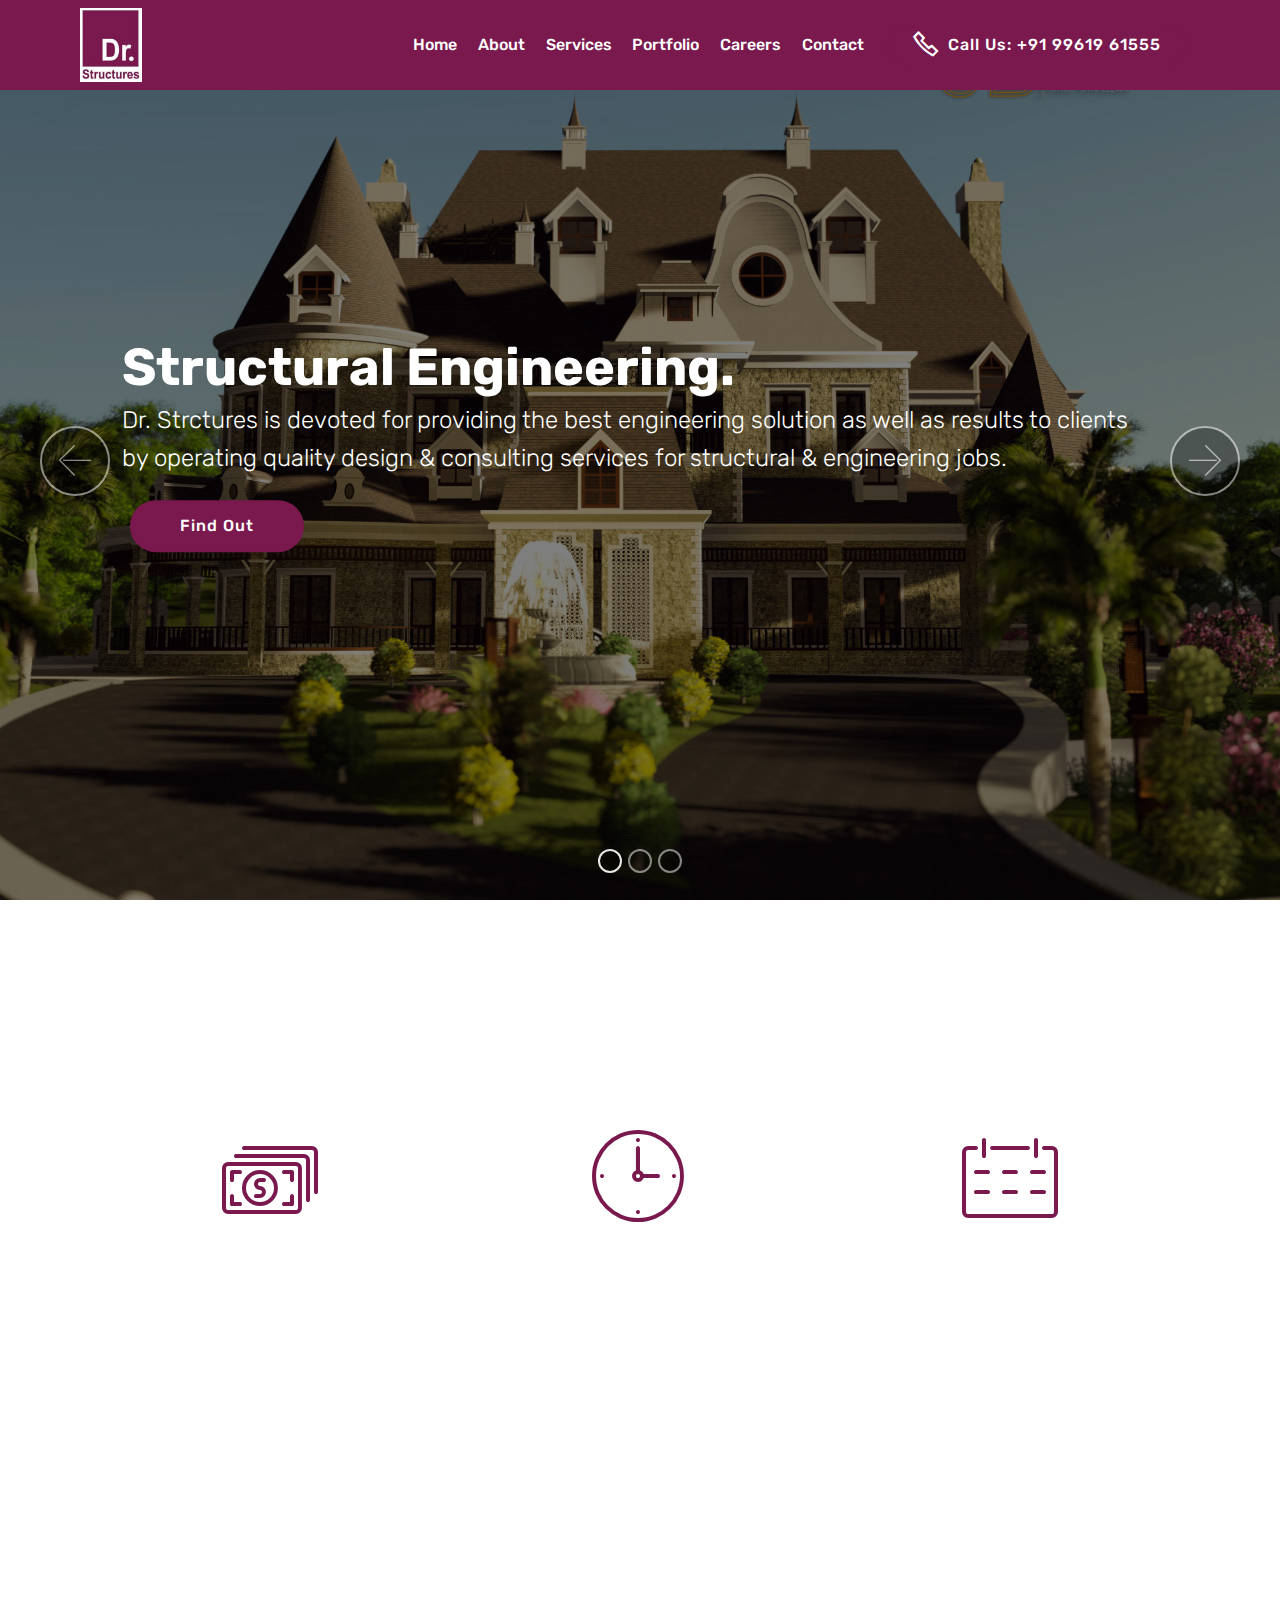
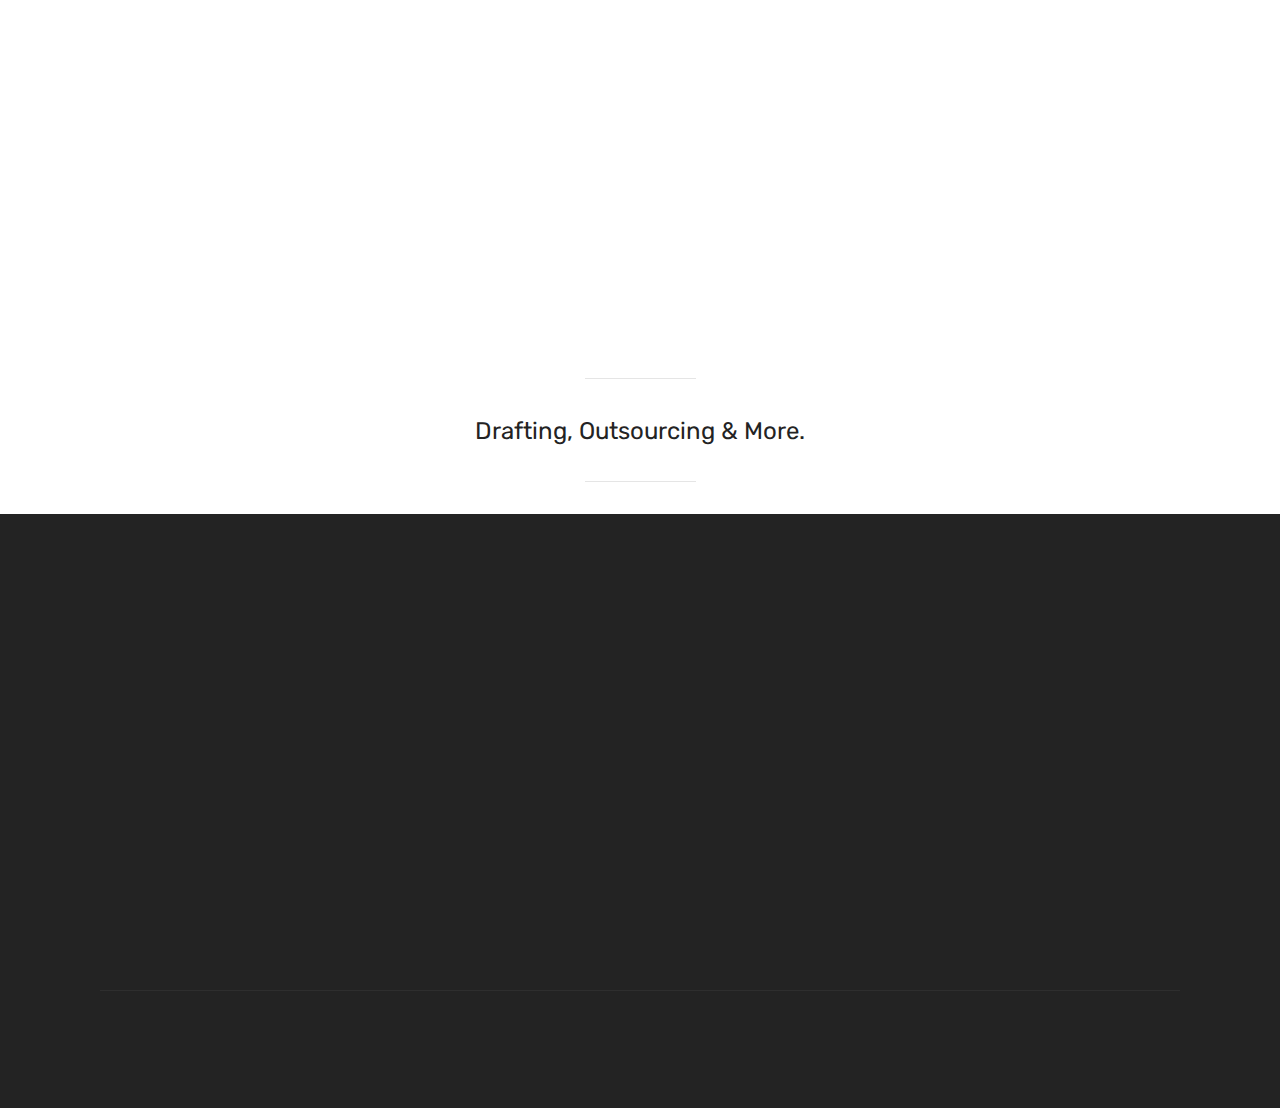
==== commit f53e78a3: "Added Services Link" ====
--- a/index.html
+++ b/index.html
@@ -95,6 +95,10 @@
                 <li class="nav-item">
                     <a class="nav-link link text-white display-4" href="about.html">
                         About</a>
+                </li>
+                <li class="nav-item">
+                    <a class="nav-link link text-white display-4" href="services.html">
+                        Services</a>
                 </li><li class="nav-item"><a class="nav-link link text-white display-4" href="portfolio.html">
                         Portfolio</a></li><li class="nav-item"><a class="nav-link link text-white display-4" href="careers.html">
                         Careers</a></li><li class="nav-item"><a class="nav-link link text-white display-4" href="contact.html">
--- a/assets/dropdown/css/style.css
+++ b/assets/dropdown/css/style.css
@@ -6,7 +6,7 @@
   top: 0;
   transition: all 0.45s ease;
   z-index: 1030;
-  background: #282828; }
+  background: #fff; }
   .navbar-dropdown .navbar-logo {
     margin-right: 0.8rem;
     transition: margin 0.3s ease-in-out;
@@ -59,9 +59,9 @@
     display: inline-block;
     vertical-align: middle;
     width: 16px;
-    -webkit-box-shadow: 0 -6px 0 1px #282828,0 0 0 1px #282828,0 6px 0 1px #282828;
-    -moz-box-shadow: 0 -6px 0 1px #282828,0 0 0 1px #282828,0 6px 0 1px #282828;
-    box-shadow: 0 -6px 0 1px #282828,0 0 0 1px #282828,0 6px 0 1px #282828; }
+    -webkit-box-shadow: 0 -6px 0 1px #fff,0 0 0 1px #fff,0 6px 0 1px #fff;
+    -moz-box-shadow: 0 -6px 0 1px #fff,0 0 0 1px #fff,0 6px 0 1px #fff;
+    box-shadow: 0 -6px 0 1px #fff,0 0 0 1px #fff,0 6px 0 1px #fff; }
 
 .dropdown-menu .dropdown-toggle[data-toggle="dropdown-submenu"]::after {
   border-bottom: 0.35em solid transparent;
@@ -174,7 +174,7 @@
     -webkit-transform: translateX(0);
     transition: all 0.25s ease-out;
     -webkit-transition: all 0.25s ease-out;
-    background: #282828; }
+    background: #fff; }
   .nav-dropdown-sm.collapsing[aria-expanded="false"] {
     transform: translateX(-100%);
     -ms-transform: translateX(-100%);
@@ -195,7 +195,7 @@
     .nav-dropdown-sm .link:focus, .nav-dropdown-sm .link:hover,
     .nav-dropdown-sm .dropdown-item:focus,
     .nav-dropdown-sm .dropdown-item:hover {
-      background: rgba(0, 0, 0, 0.2) !important;
+      background: rgba(255, 255, 255, 0.1) !important;
       color: #c0a375; }
   .nav-dropdown-sm .nav-btn {
     position: relative;
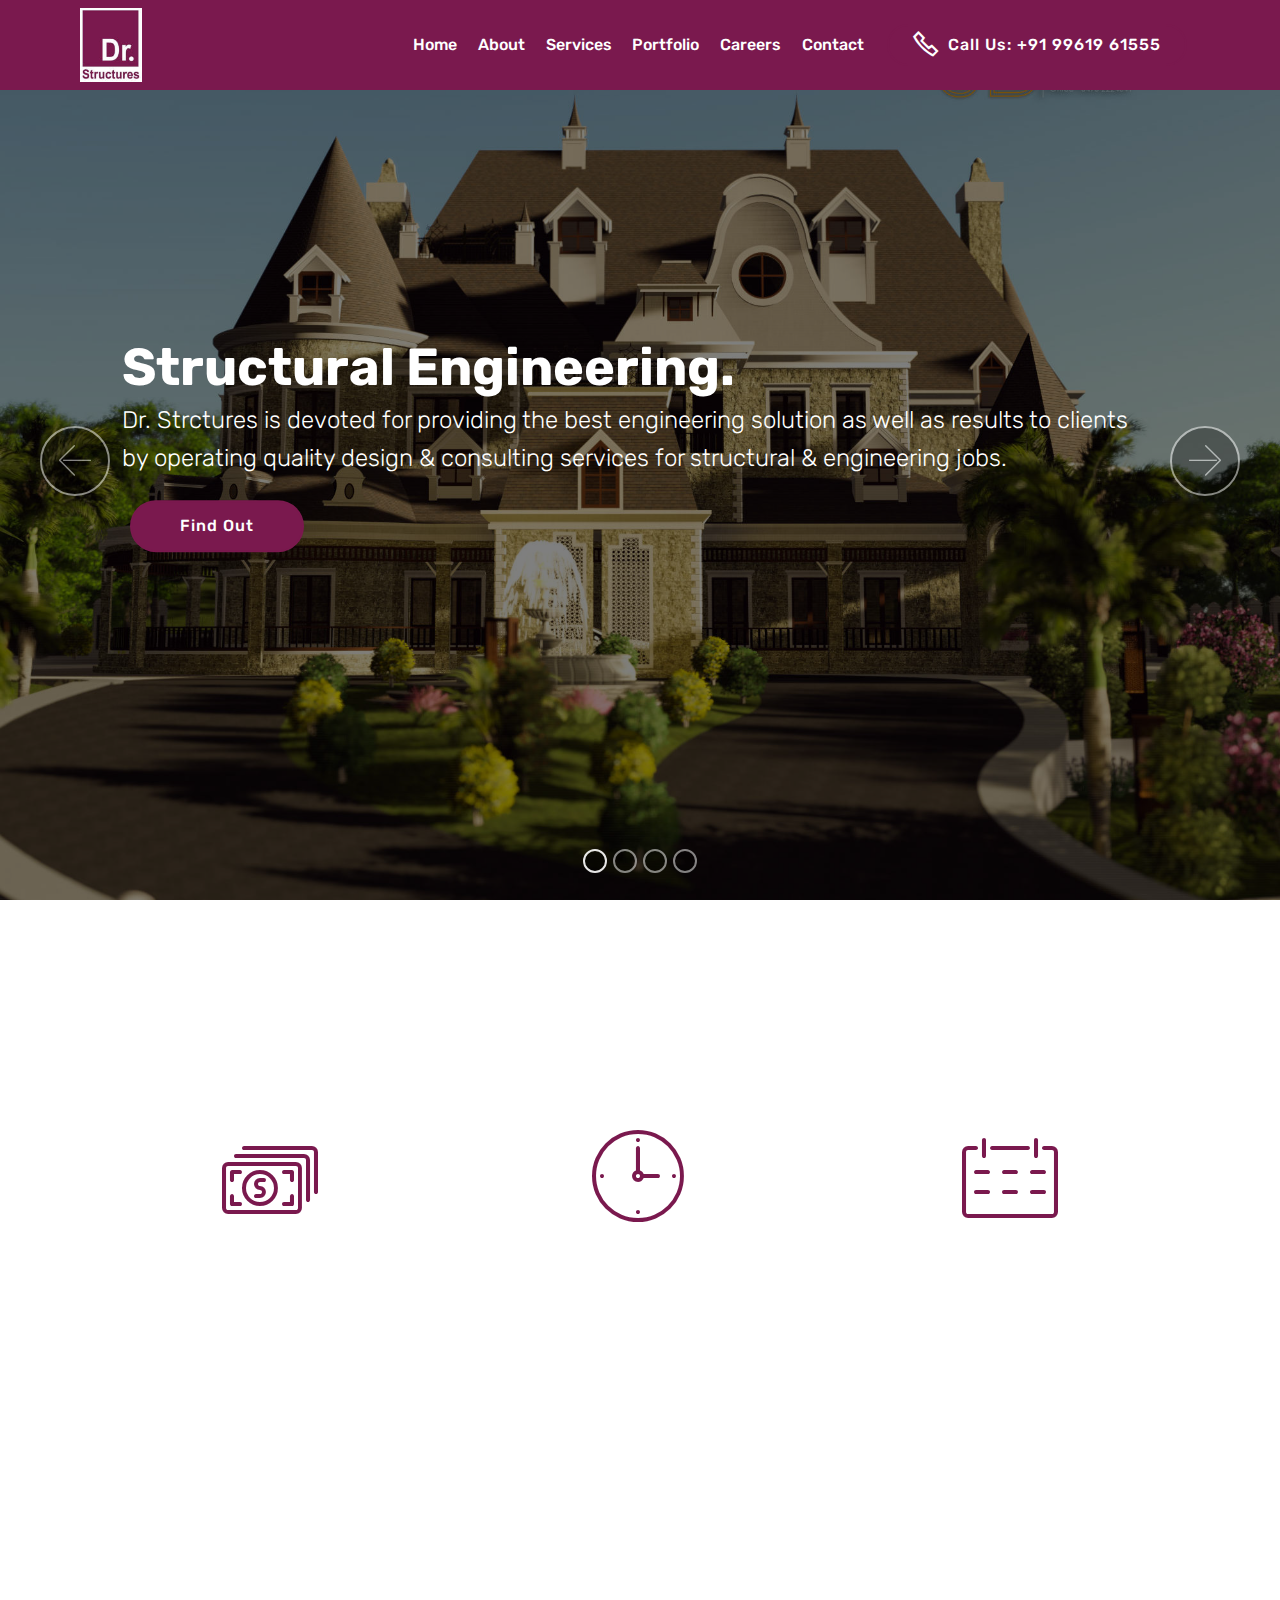
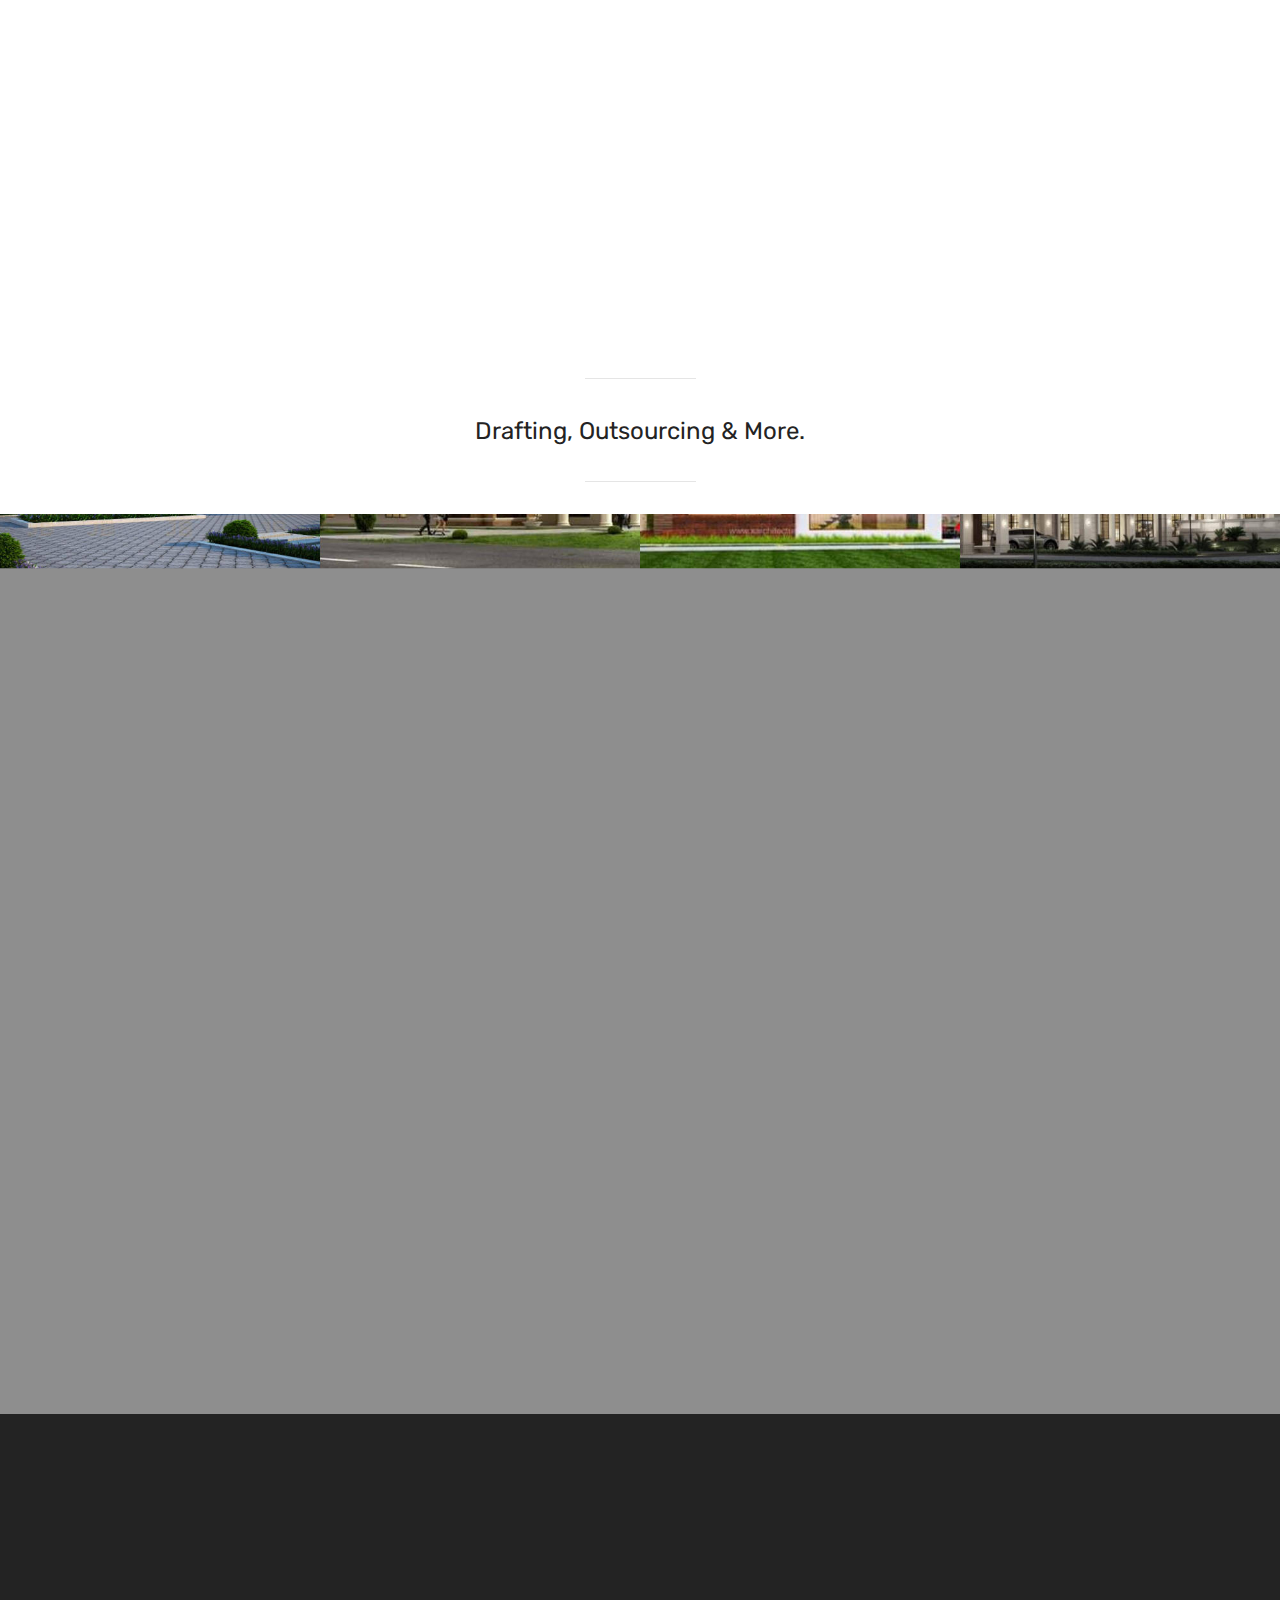
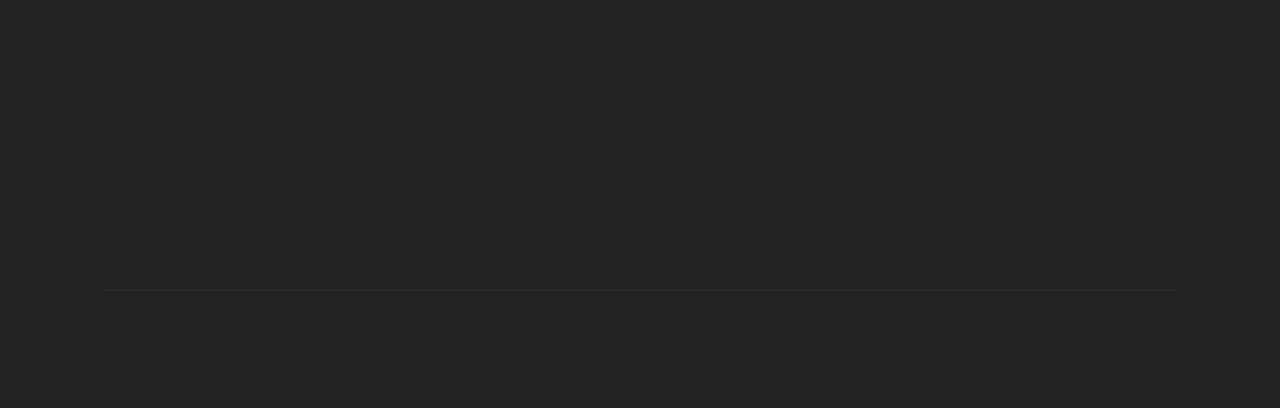
==== commit 0919053f: "Updated Portfolio" ====
--- a/index.html
+++ b/index.html
@@ -1,7 +1,6 @@
 <!DOCTYPE html>
 <html  >
 <head>
-  <!-- Site made with Mobirise Website Builder v4.10.5, https://mobirise.com -->
   <meta charset="UTF-8">
   <meta http-equiv="X-UA-Compatible" content="IE=edge">
   <meta name="generator" content="Mobirise v4.10.5, mobirise.com">
@@ -9,7 +8,7 @@
   <link rel="shortcut icon" href="assets/images/logo-102x121.jpg" type="image/x-icon">
   <meta name="description" content="Dr. Strctures is devoted for providing the best engineering solutions 2012 onwards, as well as results to clients by operating quality design & consulting services for Structural & engineering jobs. Dr.Structures has specialized in delivering services in various stages of Engineering and construction like Estimation/ Cost Analysis, Tendering, , Structure Designing, Project Coordination and Building Information Systems services Based On Calicut.">
   
-  <title>Dr. Structures </title>
+  <title>Best Structural Consultant In Calicut | Dr. Structures </title>
   <link rel="stylesheet" href="assets/web/assets/mobirise-icons/mobirise-icons.css">
   <link rel="stylesheet" href="assets/web/assets/mobirise-icons2/mobirise2.css">
   <link rel="stylesheet" href="assets/tether/tether.min.css">
@@ -22,7 +21,7 @@
   <link rel="stylesheet" href="assets/theme/css/style.css">
   <link rel="stylesheet" href="assets/mobirise/css/mbr-additional.css" type="text/css">
   
-  <!--LOAD-->
+    <!--LOAD-->
    <style>
        #loader{
         position: fixed;
@@ -58,12 +57,13 @@
             loadNow(1);
         });
     </script>
- 
+  
+  
 </head>
 <body>
-	<!--load body-->
-    	<div id="loader"></div>
-	<!--end of load body-->
+    <!--load body-->
+    <div id="loader"></div>
+    <!--end of load body-->
   <section class="menu cid-rxBUaYtRy3" once="menu" id="menu2-1x">
 
     
@@ -80,8 +80,8 @@
         <div class="menu-logo">
             <div class="navbar-brand">
                 <span class="navbar-logo">
-                    <a href="https://drstructures.com">
-                        <img src="assets/images/logo-102x121.jpg" alt="dr.structures" title="" style="height: 4.6rem;">
+                    <a href="https://mobirise.co">
+                        <img src="assets/images/logo-102x121.jpg" alt="Mobirise" title="" style="height: 4.6rem;">
                     </a>
                 </span>
                 
@@ -95,11 +95,8 @@
                 <li class="nav-item">
                     <a class="nav-link link text-white display-4" href="about.html">
                         About</a>
-                </li>
-                <li class="nav-item">
-                    <a class="nav-link link text-white display-4" href="services.html">
-                        Services</a>
-                </li><li class="nav-item"><a class="nav-link link text-white display-4" href="portfolio.html">
+                </li><li class="nav-item"><a class="nav-link link text-white display-4" href="services.html">
+                        Services</a></li><li class="nav-item"><a class="nav-link link text-white display-4" href="portfolio.html">
                         Portfolio</a></li><li class="nav-item"><a class="nav-link link text-white display-4" href="careers.html">
                         Careers</a></li><li class="nav-item"><a class="nav-link link text-white display-4" href="contact.html">
                         Contact</a></li></ul>
@@ -110,11 +107,11 @@
     </nav>
 </section>
 
-<section class="engine"><a href="https://drstructures.com/">Dr. Structures</a></section><section class="carousel slide cid-rwG9ZNZi6L" data-interval="false" id="slider1-i">
-
-    
-
-    <div class="full-screen"><div class="mbr-slider slide carousel" data-pause="true" data-keyboard="false" data-ride="false" data-interval="false"><ol class="carousel-indicators"><li data-app-prevent-settings="" data-target="#slider1-i" class=" active" data-slide-to="0"></li><li data-app-prevent-settings="" data-target="#slider1-i" data-slide-to="1"></li><li data-app-prevent-settings="" data-target="#slider1-i" data-slide-to="2"></li></ol><div class="carousel-inner" role="listbox"><div class="carousel-item slider-fullscreen-image active" data-bg-video-slide="false" style="background-image: url(assets/images/dr.structures-veelamunda-2000x1414.jpg);"><div class="container container-slide"><div class="image_wrapper"><div class="mbr-overlay"></div><img src="assets/images/dr.structures-veelamunda-2000x1414.jpg"><div class="carousel-caption justify-content-center"><div class="col-10 align-left"><h2 class="mbr-fonts-style display-1"><strong>Structural Engineering.</strong></h2><p class="lead mbr-text mbr-fonts-style display-5">Dr. Strctures is devoted for providing the best engineering solution as well as results to clients by operating quality design &amp; consulting services for structural &amp; engineering jobs. </p><div class="mbr-section-btn" buttons="0"><a class="btn display-4 btn-secondary" href="services.html">Find Out</a> </div></div></div></div></div></div><div class="carousel-item slider-fullscreen-image" data-bg-video-slide="false" style="background-image: url(assets/images/dr-structures-calicut-1250x1207.jpg);"><div class="container container-slide"><div class="image_wrapper"><div class="mbr-overlay"></div><img src="assets/images/dr-structures-calicut-1250x1207.jpg"><div class="carousel-caption justify-content-center"><div class="col-10 align-center"><h2 class="mbr-fonts-style display-1"><strong>Construction Development.</strong></h2><p class="lead mbr-text mbr-fonts-style display-5">Dr.Structures is specialized in delivering services on various stages of engineering and construction services Based On Calicut .<br></p><div class="mbr-section-btn" buttons="0"><a class="btn btn-primary display-4" href="services.html">Find Out</a> </div></div></div></div></div></div><div class="carousel-item slider-fullscreen-image" data-bg-video-slide="false" style="background-image: url(assets/images/dr.structures-chettakunnu-960x679.jpg);"><div class="container container-slide"><div class="image_wrapper"><div class="mbr-overlay"></div><img src="assets/images/dr.structures-chettakunnu-960x679.jpg"><div class="carousel-caption justify-content-center"><div class="col-10 align-right"><h2 class="mbr-fonts-style display-1"><strong>Drafting Services.</strong></h2><p class="lead mbr-text mbr-fonts-style display-5">We serve our clients with Technology and Skilled Professionals for delivering transformative outcomes with quality designs &amp; solutions on time.<br></p><div class="mbr-section-btn" buttons="0"><a class="btn display-4 btn-primary" href="services.html">Find Out</a> </div></div></div></div></div></div></div><a data-app-prevent-settings="" class="carousel-control carousel-control-prev" role="button" data-slide="prev" href="#slider1-i"><span aria-hidden="true" class="mbri-left mbr-iconfont"></span><span class="sr-only">Previous</span></a><a data-app-prevent-settings="" class="carousel-control carousel-control-next" role="button" data-slide="next" href="#slider1-i"><span aria-hidden="true" class="mbri-right mbr-iconfont"></span><span class="sr-only">Next</span></a></div></div>
+<section class="engine"><a href="https://mobirise.info/f">easy website builder</a></section><section class="carousel slide cid-rwG9ZNZi6L" data-interval="false" id="slider1-i">
+
+    
+
+    <div class="full-screen"><div class="mbr-slider slide carousel" data-pause="true" data-keyboard="false" data-ride="false" data-interval="false"><ol class="carousel-indicators"><li data-app-prevent-settings="" data-target="#slider1-i" class=" active" data-slide-to="0"></li><li data-app-prevent-settings="" data-target="#slider1-i" data-slide-to="1"></li><li data-app-prevent-settings="" data-target="#slider1-i" data-slide-to="2"></li><li data-app-prevent-settings="" data-target="#slider1-i" data-slide-to="3"></li></ol><div class="carousel-inner" role="listbox"><div class="carousel-item slider-fullscreen-image active" data-bg-video-slide="false" style="background-image: url(assets/images/dr.structures-veelamunda-2000x1414.jpg);"><div class="container container-slide"><div class="image_wrapper"><div class="mbr-overlay"></div><img src="assets/images/dr.structures-veelamunda-2000x1414.jpg"><div class="carousel-caption justify-content-center"><div class="col-10 align-left"><h2 class="mbr-fonts-style display-1"><strong>Structural Engineering.</strong></h2><p class="lead mbr-text mbr-fonts-style display-5">Dr. Strctures is devoted for providing the best engineering solution as well as results to clients by operating quality design &amp; consulting services for structural &amp; engineering jobs. </p><div class="mbr-section-btn" buttons="0"><a class="btn display-4 btn-secondary" href="services.html">Find Out</a> </div></div></div></div></div></div><div class="carousel-item slider-fullscreen-image" data-bg-video-slide="false" style="background-image: url(assets/images/dr-structures-calicut-1250x1207.jpg);"><div class="container container-slide"><div class="image_wrapper"><div class="mbr-overlay"></div><img src="assets/images/dr-structures-calicut-1250x1207.jpg"><div class="carousel-caption justify-content-center"><div class="col-10 align-center"><h2 class="mbr-fonts-style display-1"><strong>Construction Development Documents.</strong></h2><p class="lead mbr-text mbr-fonts-style display-5">Dr.Structures is specialized in delivering services on various stages of engineering and construction services Based On Calicut .<br></p><div class="mbr-section-btn" buttons="0"><a class="btn btn-primary display-4" href="services.html">Find Out</a> </div></div></div></div></div></div><div class="carousel-item slider-fullscreen-image" data-bg-video-slide="false" style="background-image: url(assets/images/dr.structures-chettakunnu-960x679.jpg);"><div class="container container-slide"><div class="image_wrapper"><div class="mbr-overlay"></div><img src="assets/images/dr.structures-chettakunnu-960x679.jpg"><div class="carousel-caption justify-content-center"><div class="col-10 align-right"><h2 class="mbr-fonts-style display-1"><strong>Drafting Services.</strong></h2><p class="lead mbr-text mbr-fonts-style display-5">We serve our clients with Technology and Skilled Professionals for delivering transformative outcomes with quality designs &amp; solutions on time.<br></p><div class="mbr-section-btn" buttons="0"><a class="btn display-4 btn-primary" href="services.html">Find Out</a> </div></div></div></div></div></div><div class="carousel-item slider-fullscreen-image" data-bg-video-slide="false" style="background-image: url(assets/images/dr.structures-xarch-2000x876.jpg);"><div class="container container-slide"><div class="image_wrapper"><div class="mbr-overlay"></div><img src="assets/images/dr.structures-xarch-2000x876.jpg"><div class="carousel-caption justify-content-center"><div class="col-10 align-left"><h2 class="mbr-fonts-style display-1"><strong>Rehabilitation And Retrofitting.</strong></h2><p class="lead mbr-text mbr-fonts-style display-5">We strive to provide you with the best rehabilitation and retrofitting services using our state of the art technology combined with our unmatched competence and quality.</p><div class="mbr-section-btn" buttons="0"><a class="btn display-4 btn-primary" href="services.html">Find Out</a> </div></div></div></div></div></div></div><a data-app-prevent-settings="" class="carousel-control carousel-control-prev" role="button" data-slide="prev" href="#slider1-i"><span aria-hidden="true" class="mbri-left mbr-iconfont"></span><span class="sr-only">Previous</span></a><a data-app-prevent-settings="" class="carousel-control carousel-control-next" role="button" data-slide="next" href="#slider1-i"><span aria-hidden="true" class="mbri-right mbr-iconfont"></span><span class="sr-only">Next</span></a></div></div>
 
 </section>
 
@@ -203,7 +200,8 @@
                         <div class="card-text">
                             <h3 style="display:inline;" class="count pt-3 pb-3 mbr-fonts-style display-1">
                                   315</h3><h3 style="display:inline;" class="t-3 pb-3 mbr-fonts-style display-1"> +</h3>
-                            <br><br><h4 class="mbr-content-title mbr-bold mbr-fonts-style display-7">Residential Project</h4>
+                            <br><br>
+                            <h4 class="mbr-content-title mbr-bold mbr-fonts-style display-7">Residential Project</h4>
                             <p class="mbr-content-text mbr-fonts-style display-7"></p>
                         </div>
                     </div>
@@ -214,9 +212,9 @@
                     <div class="panel-item">
                         
                         <div class="card-text">
-                            <h3 style="display:inline;" class="count pt-3 pb-3 mbr-fonts-style display-1">
-                                  70</h3><h3 style="display:inline;" class="t-3 pb-3 mbr-fonts-style display-1"> +</h3>
-                            <br><br><h4 class="mbr-content-title mbr-bold mbr-fonts-style display-7">
+                            <h3 style="display:inline;" class="count pt-3 pb-3 mbr-fonts-style display-1">70</h3><h3 style="display:inline;" class="t-3 pb-3 mbr-fonts-style display-1"> +</h3>
+                            <br><br>
+                            <h4 class="mbr-content-title mbr-bold mbr-fonts-style display-7">
                                 Commercial Buildings</h4>
                             <p class="mbr-content-text mbr-fonts-style display-7"></p>
                         </div>
@@ -227,9 +225,10 @@
                     <div class="panel-item">
                         
                         <div class="card-text">
-                             <h3 style="display:inline;" class="count pt-3 pb-3 mbr-fonts-style display-1">
+                            <h3 style="display:inline;" class="count pt-3 pb-3 mbr-fonts-style display-1">
                                   30</h3><h3 style="display:inline;" class="t-3 pb-3 mbr-fonts-style display-1"> +</h3>
-                            <br><br><h4 class="mbr-content-title mbr-bold mbr-fonts-style display-7">
+                            <br><br>
+                            <h4 class="mbr-content-title mbr-bold mbr-fonts-style display-7">
                                 Educational &amp; Religious</h4>
                             <p class="mbr-content-text mbr-fonts-style display-7"></p>
                         </div>
@@ -260,9 +259,10 @@
                         
 
                         <div class="card-text">
-                             <h3 style="display:inline;" class="count pt-3 pb-3 mbr-fonts-style display-1">
+                            <h3 style="display:inline;" class="count pt-3 pb-3 mbr-fonts-style display-1">
                                   15</h3><h3 style="display:inline;" class="t-3 pb-3 mbr-fonts-style display-1"> +</h3>
-                            <br><br><h4 class="mbr-content-title mbr-bold mbr-fonts-style display-7">
+                            <br><br>
+                            <h4 class="mbr-content-title mbr-bold mbr-fonts-style display-7">
                                 Conventional Centres</h4>
                             <p class="mbr-content-text mbr-fonts-style display-7"></p>
                         </div>
@@ -274,9 +274,9 @@
                     <div class="panel-item">
                         
                         <div class="card-text">
-                             <h3 style="display:inline;" class="count pt-3 pb-3 mbr-fonts-style display-1">
-                                  5</h3><h3 style="display:inline;" class="t-3 pb-3 mbr-fonts-style display-1"> +</h3>
-                            <br><br><h4 class="mbr-content-title mbr-bold mbr-fonts-style display-7">Industrial Building</h4>
+                            <h3 style="display:inline;" class="count pt-3 pb-3 mbr-fonts-style display-1">5</h3><h3 style="display:inline;" class="t-3 pb-3 mbr-fonts-style display-1"> +</h3>
+                            <br><br>
+                            <h4 class="mbr-content-title mbr-bold mbr-fonts-style display-7">Industrial Building</h4>
                             <p class="mbr-content-text mbr-fonts-style display-7"></p>
                         </div>
                     </div>
@@ -303,6 +303,27 @@
             <hr class="line" style="width: 10%;">
         </div>
         </div>
+</section>
+
+<section class="header1 cid-rzWXj1nhAj mbr-fullscreen mbr-parallax-background" id="header1-2g">
+
+    
+
+    <div class="mbr-overlay" style="opacity: 0.5; background-color: rgb(46, 46, 46);">
+    </div>
+
+    <div class="container">
+        <div class="row justify-content-md-center">
+            <div class="mbr-white col-md-10">
+                
+                
+                
+                <div class="mbr-section-btn align-center"><a class="btn btn-md btn-secondary display-4" href="portfolio.html">
+                        View Portfolio</a></div>
+            </div>
+        </div>
+    </div>
+
 </section>
 
 <section class="cid-rvqPA6MCp2" id="footer2-a">
@@ -332,7 +353,7 @@
                     <br><br></p>
             </div>
             <div class="col-12 col-md-6">
-                <div class="google-map"><iframe frameborder="0" style="border:0" src="https://www.google.com/maps/embed/v1/place?key=AIzaSyAEIpgj38KyLFELm2bK9Y7krBkz1K-cMq8&amp;q=place_id:ChIJE-6wek9ZpjsRybYUdwjdo10" allowfullscreen=""></iframe></div>
+                <div class="google-map"><iframe frameborder="0" style="border:0" src="https://www.google.com/maps/embed/v1/place?key=AIzaSyCy9r70T3NYf3PhvVflTo0_zdif2_IoIYs&amp;q=place_id:ChIJE-6wek9ZpjsRybYUdwjdo10" allowfullscreen=""></iframe></div>
             </div>
         </div>
         <div class="footer-lower">
@@ -378,20 +399,23 @@
     </div>
 </section>
 
+
   <script src="assets/web/assets/jquery/jquery.min.js"></script>
   <script src="assets/popper/popper.min.js"></script>
   <script src="assets/tether/tether.min.js"></script>
   <script src="assets/bootstrap/js/bootstrap.min.js"></script>
   <script src="assets/ytplayer/jquery.mb.ytplayer.min.js"></script>
   <script src="assets/vimeoplayer/jquery.mb.vimeo_player.js"></script>
-  <script src="assets/bootstrapcarouselswipe/bootstrap-carousel-swipe.js"></script>
+  <script src="assets/smoothscroll/smooth-scroll.js"></script>
   <script src="assets/viewportchecker/jquery.viewportchecker.js"></script>
+  <script src="assets/parallax/jarallax.min.js"></script>
   <script src="assets/dropdown/js/nav-dropdown.js"></script>
   <script src="assets/dropdown/js/navbar-dropdown.js"></script>
   <script src="assets/touchswipe/jquery.touch-swipe.min.js"></script>
-  <script src="assets/smoothscroll/smooth-scroll.js"></script>
+  <script src="assets/bootstrapcarouselswipe/bootstrap-carousel-swipe.js"></script>
   <script src="assets/theme/js/script.js"></script>
   <script src="assets/slidervideo/script.js"></script>
+  
   
   <input name="animation" type="hidden">
   </body>
--- a/assets/dropdown/css/style.css
+++ b/assets/dropdown/css/style.css
@@ -6,7 +6,7 @@
   top: 0;
   transition: all 0.45s ease;
   z-index: 1030;
-  background: #fff; }
+  background: #282828; }
   .navbar-dropdown .navbar-logo {
     margin-right: 0.8rem;
     transition: margin 0.3s ease-in-out;
@@ -59,9 +59,9 @@
     display: inline-block;
     vertical-align: middle;
     width: 16px;
-    -webkit-box-shadow: 0 -6px 0 1px #fff,0 0 0 1px #fff,0 6px 0 1px #fff;
-    -moz-box-shadow: 0 -6px 0 1px #fff,0 0 0 1px #fff,0 6px 0 1px #fff;
-    box-shadow: 0 -6px 0 1px #fff,0 0 0 1px #fff,0 6px 0 1px #fff; }
+    -webkit-box-shadow: 0 -6px 0 1px #282828,0 0 0 1px #282828,0 6px 0 1px #282828;
+    -moz-box-shadow: 0 -6px 0 1px #282828,0 0 0 1px #282828,0 6px 0 1px #282828;
+    box-shadow: 0 -6px 0 1px #282828,0 0 0 1px #282828,0 6px 0 1px #282828; }
 
 .dropdown-menu .dropdown-toggle[data-toggle="dropdown-submenu"]::after {
   border-bottom: 0.35em solid transparent;
@@ -174,7 +174,7 @@
     -webkit-transform: translateX(0);
     transition: all 0.25s ease-out;
     -webkit-transition: all 0.25s ease-out;
-    background: #fff; }
+    background: #282828; }
   .nav-dropdown-sm.collapsing[aria-expanded="false"] {
     transform: translateX(-100%);
     -ms-transform: translateX(-100%);
@@ -195,7 +195,7 @@
     .nav-dropdown-sm .link:focus, .nav-dropdown-sm .link:hover,
     .nav-dropdown-sm .dropdown-item:focus,
     .nav-dropdown-sm .dropdown-item:hover {
-      background: rgba(255, 255, 255, 0.1) !important;
+      background: rgba(0, 0, 0, 0.2) !important;
       color: #c0a375; }
   .nav-dropdown-sm .nav-btn {
     position: relative;
--- a/assets/mobirise/css/mbr-additional.css
+++ b/assets/mobirise/css/mbr-additional.css
@@ -1750,6 +1750,9 @@
     width: 100% !important;
   }
 }
+.cid-rzWXj1nhAj {
+  background-image: url("../../../assets/images/collage-2000x1500.jpg");
+}
 .cid-rvqPA6MCp2 {
   padding-top: 60px;
   padding-bottom: 60px;
@@ -2007,7 +2010,7 @@
   width: 30px;
   height: 2px;
   border-right: 5px;
-  background-color: #333333;
+  background-color: #ffffff;
 }
 .cid-rxBUaYtRy3 button.navbar-toggler .hamburger span:nth-child(1) {
   top: 0;
@@ -2245,26 +2248,26 @@
 .cid-rvqYBxu6OU .mbr-section-subtitle {
   color: #767676;
 }
-.cid-rxqH8JEOYO {
-  padding-top: 90px;
-  padding-bottom: 90px;
+.cid-rzX2Motztn {
+  padding-top: 0px;
+  padding-bottom: 0px;
   background-color: #ffffff;
 }
-.cid-rxqH8JEOYO .mbr-slider .carousel-control {
+.cid-rzX2Motztn .mbr-slider .carousel-control {
   background: #1b1b1b;
 }
-.cid-rxqH8JEOYO .mbr-slider .carousel-control-prev {
+.cid-rzX2Motztn .mbr-slider .carousel-control-prev {
   left: 0;
   margin-left: 2.5rem;
 }
-.cid-rxqH8JEOYO .mbr-slider .carousel-control-next {
+.cid-rzX2Motztn .mbr-slider .carousel-control-next {
   right: 0;
   margin-right: 2.5rem;
 }
-.cid-rxqH8JEOYO .mbr-slider .modal-body .close {
+.cid-rzX2Motztn .mbr-slider .modal-body .close {
   background: #1b1b1b;
 }
-.cid-rxqH8JEOYO .mbr-gallery-item > div::before {
+.cid-rzX2Motztn .mbr-gallery-item > div::before {
   content: '';
   position: absolute;
   left: 0;
@@ -2277,13 +2280,13 @@
   transition: 0.2s opacity ease-in-out;
   background: linear-gradient(to left, #554346, #45505b) !important;
 }
-.cid-rxqH8JEOYO .mbr-gallery-item > div:hover .mbr-gallery-title::before {
+.cid-rzX2Motztn .mbr-gallery-item > div:hover .mbr-gallery-title::before {
   background: transparent !important;
 }
-.cid-rxqH8JEOYO .mbr-gallery-item > div:hover:before {
+.cid-rzX2Motztn .mbr-gallery-item > div:hover:before {
   opacity: 0.7 !important;
 }
-.cid-rxqH8JEOYO .mbr-gallery-title {
+.cid-rzX2Motztn .mbr-gallery-title {
   font-size: .9em;
   position: absolute;
   display: block;
@@ -2293,7 +2296,7 @@
   color: #fff;
   z-index: 2;
 }
-.cid-rxqH8JEOYO .mbr-gallery-title:before {
+.cid-rzX2Motztn .mbr-gallery-title:before {
   content: " ";
   width: 100%;
   height: 100%;
@@ -3209,6 +3212,9 @@
     margin: 1rem 0 0 0;
   }
 }
+.cid-rxC0Hzw5f3 P {
+  text-align: left;
+}
 .cid-rxC1AYCYHu {
   padding-top: 60px;
   padding-bottom: 60px;
@@ -4270,6 +4276,94 @@
 .cid-rxBVdiPuOc .dropdown-item:hover {
   color: #c1c1c1 !important;
 }
+.cid-rxC8ouyaWB {
+  padding-top: 60px;
+  padding-bottom: 60px;
+  background-color: #232323;
+}
+@media (max-width: 767px) {
+  .cid-rxC8ouyaWB .content {
+    text-align: center;
+  }
+  .cid-rxC8ouyaWB .content > div:not(:last-child) {
+    margin-bottom: 2rem;
+  }
+}
+.cid-rxC8ouyaWB .map {
+  height: 18.75rem;
+}
+@media (max-width: 767px) {
+  .cid-rxC8ouyaWB .footer-lower .copyright {
+    margin-bottom: 1rem;
+    text-align: center;
+  }
+}
+.cid-rxC8ouyaWB .footer-lower hr {
+  margin: 1rem 0;
+  border-color: #fff;
+  opacity: .05;
+}
+.cid-rxC8ouyaWB .footer-lower .social-list {
+  padding-left: 0;
+  margin-bottom: 0;
+  list-style: none;
+  display: flex;
+  -webkit-justify-content: flex-end;
+  justify-content: flex-end;
+  -webkit-flex-wrap: wrap;
+  flex-wrap: wrap;
+}
+.cid-rxC8ouyaWB .footer-lower .social-list .mbr-iconfont-social {
+  font-size: 1.3rem;
+  color: #fff;
+}
+.cid-rxC8ouyaWB .footer-lower .social-list .soc-item {
+  margin: 0 .5rem;
+}
+.cid-rxC8ouyaWB .footer-lower .social-list a {
+  margin: 0;
+  opacity: .5;
+  -webkit-transition: .2s linear;
+  transition: .2s linear;
+}
+.cid-rxC8ouyaWB .footer-lower .social-list a:hover {
+  opacity: 1;
+}
+@media (max-width: 767px) {
+  .cid-rxC8ouyaWB .footer-lower .social-list {
+    -webkit-justify-content: center;
+    justify-content: center;
+  }
+}
+.cid-rxC8ouyaWB .google-map {
+  height: 25rem;
+  position: relative;
+}
+.cid-rxC8ouyaWB .google-map iframe {
+  height: 100%;
+  width: 100%;
+}
+.cid-rxC8ouyaWB .google-map [data-state-details] {
+  color: #6b6763;
+  font-family: Montserrat;
+  height: 1.5em;
+  margin-top: -0.75em;
+  padding-left: 1.25rem;
+  padding-right: 1.25rem;
+  position: absolute;
+  text-align: center;
+  top: 50%;
+  width: 100%;
+}
+.cid-rxC8ouyaWB .google-map[data-state] {
+  background: #e9e5dc;
+}
+.cid-rxC8ouyaWB .google-map[data-state="loading"] [data-state-details] {
+  display: none;
+}
+.cid-rxC8ouyaWB P {
+  color: #ffffff;
+}
 .cid-rxqOEi7TjO {
   padding-top: 120px;
   padding-bottom: 60px;
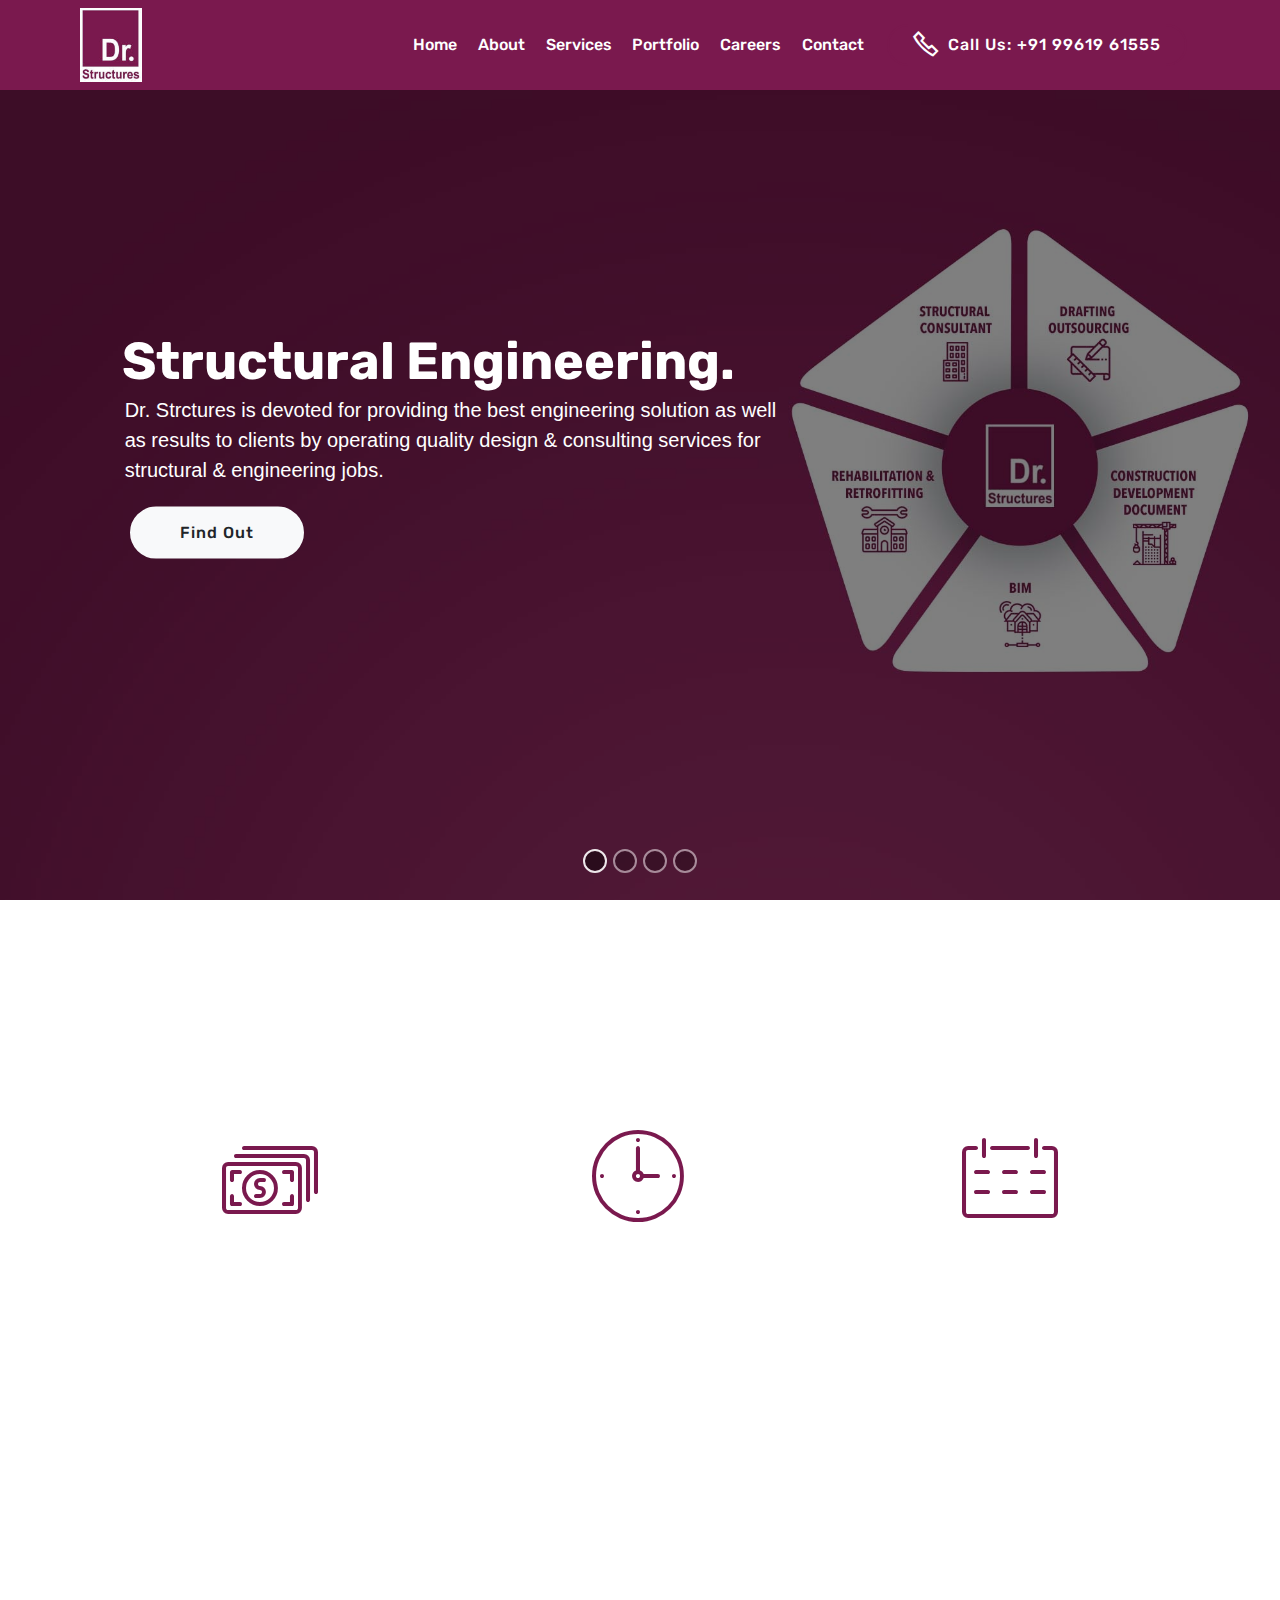
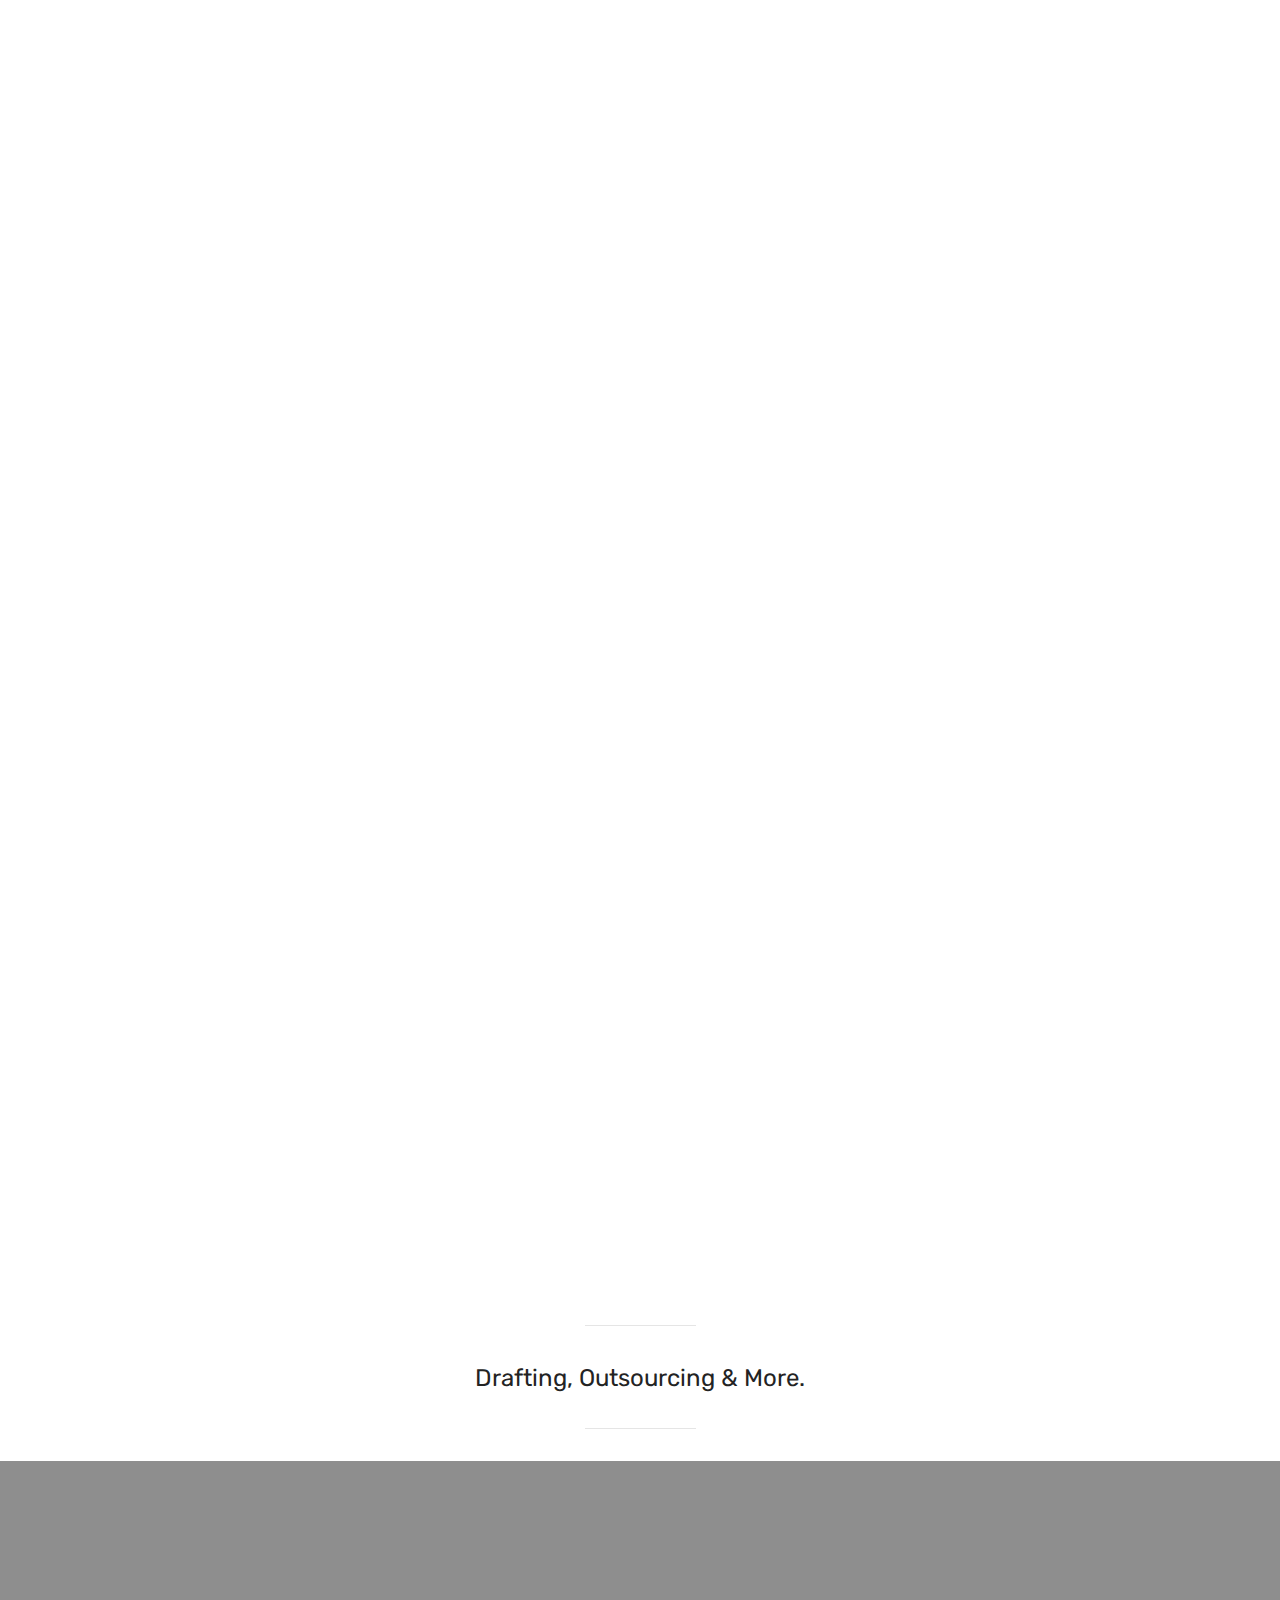
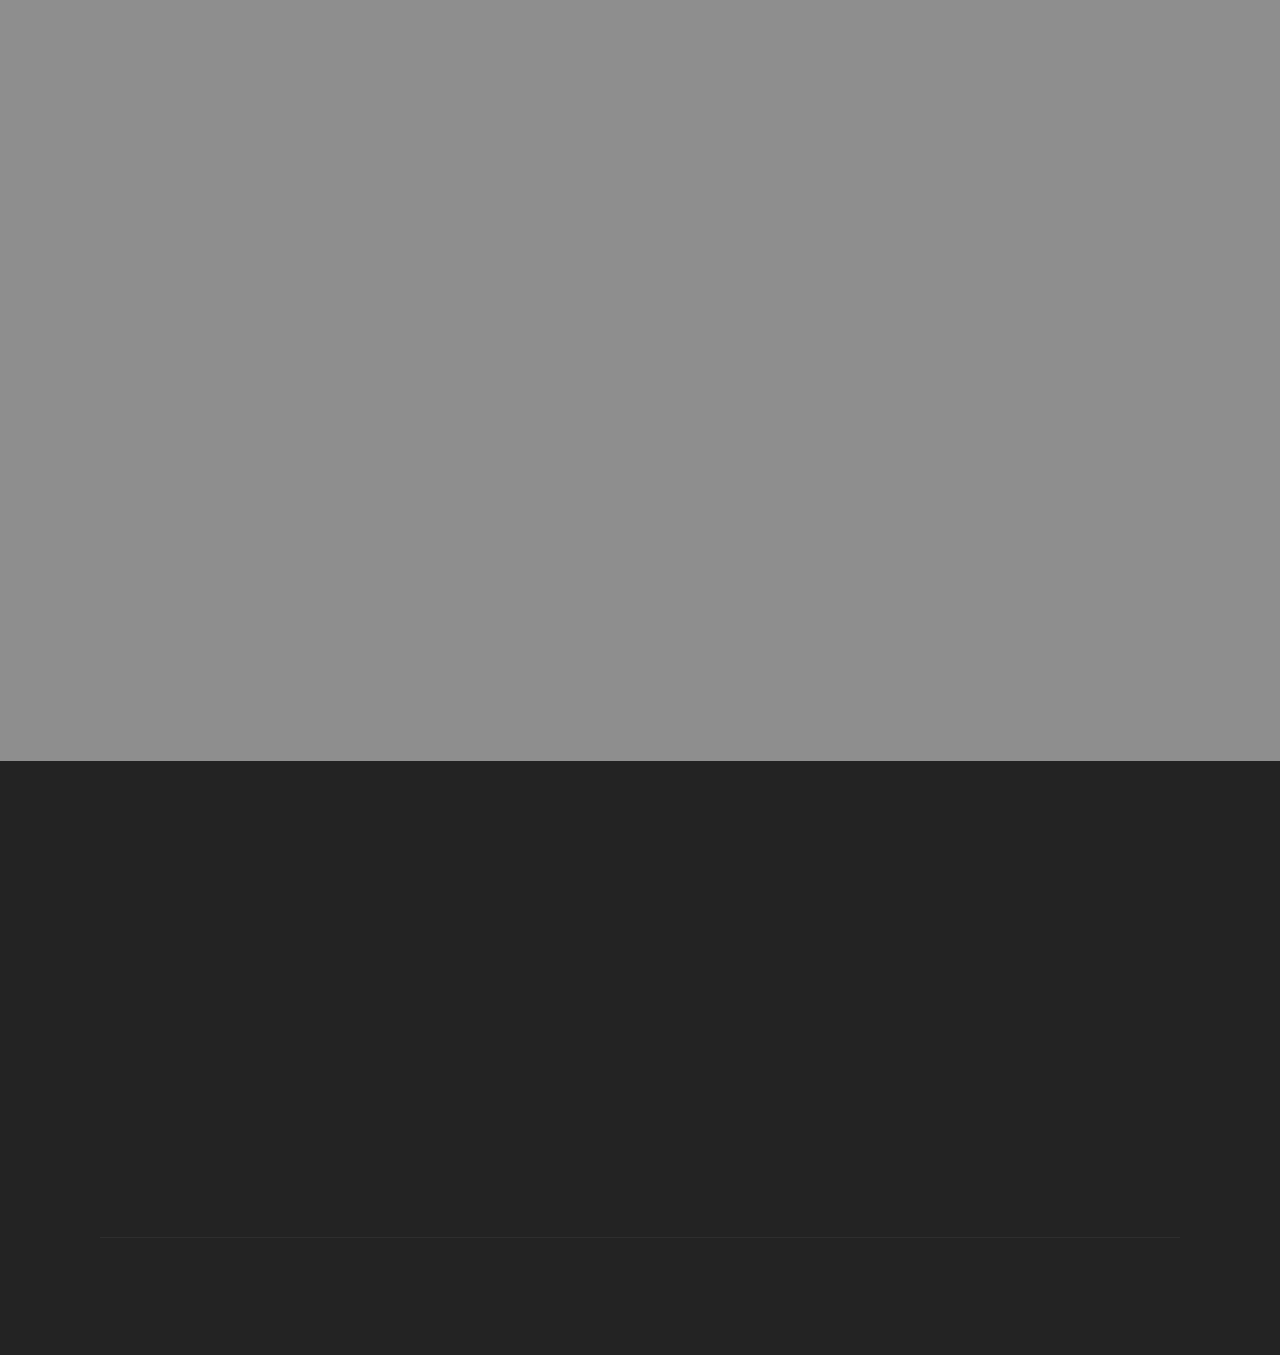
==== commit fc053627: "Updated content." ====
--- a/index.html
+++ b/index.html
@@ -1,75 +1,76 @@
 <!DOCTYPE html>
-<html  >
+<html>
+
 <head>
-  <meta charset="UTF-8">
-  <meta http-equiv="X-UA-Compatible" content="IE=edge">
-  <meta name="generator" content="Mobirise v4.10.5, mobirise.com">
-  <meta name="viewport" content="width=device-width, initial-scale=1, minimum-scale=1">
-  <link rel="shortcut icon" href="assets/images/logo-102x121.jpg" type="image/x-icon">
-  <meta name="description" content="Dr. Strctures is devoted for providing the best engineering solutions 2012 onwards, as well as results to clients by operating quality design & consulting services for Structural & engineering jobs. Dr.Structures has specialized in delivering services in various stages of Engineering and construction like Estimation/ Cost Analysis, Tendering, , Structure Designing, Project Coordination and Building Information Systems services Based On Calicut.">
-  
-  <title>Best Structural Consultant In Calicut | Dr. Structures </title>
-  <link rel="stylesheet" href="assets/web/assets/mobirise-icons/mobirise-icons.css">
-  <link rel="stylesheet" href="assets/web/assets/mobirise-icons2/mobirise2.css">
-  <link rel="stylesheet" href="assets/tether/tether.min.css">
-  <link rel="stylesheet" href="assets/bootstrap/css/bootstrap.min.css">
-  <link rel="stylesheet" href="assets/bootstrap/css/bootstrap-grid.min.css">
-  <link rel="stylesheet" href="assets/bootstrap/css/bootstrap-reboot.min.css">
-  <link rel="stylesheet" href="assets/socicon/css/styles.css">
-  <link rel="stylesheet" href="assets/animatecss/animate.min.css">
-  <link rel="stylesheet" href="assets/dropdown/css/style.css">
-  <link rel="stylesheet" href="assets/theme/css/style.css">
-  <link rel="stylesheet" href="assets/mobirise/css/mbr-additional.css" type="text/css">
-  
+    <meta charset="UTF-8">
+    <meta http-equiv="X-UA-Compatible" content="IE=edge">
+    <meta name="viewport" content="width=device-width, initial-scale=1, minimum-scale=1">
+    <link rel="shortcut icon" href="assets/images/logo-102x121.jpg" type="image/x-icon">
+    <meta name="description" content="Dr. Strctures is devoted for providing the best engineering solutions 2012 onwards, as well as results to clients by operating quality design & consulting services for Structural & engineering jobs. Dr.Structures has specialized in delivering services in various stages of Engineering and construction like Estimation/ Cost Analysis, Tendering, , Structure Designing, Project Coordination and Building Information Systems services Based On Calicut.">
+
+    <title>Best Structural Consultant In Calicut | Dr. Structures </title>
+    <link rel="stylesheet" href="assets/web/assets/mobirise-icons/mobirise-icons.css">
+    <link rel="stylesheet" href="assets/web/assets/mobirise-icons2/mobirise2.css">
+    <link rel="stylesheet" href="assets/tether/tether.min.css">
+    <link rel="stylesheet" href="assets/bootstrap/css/bootstrap.min.css">
+    <link rel="stylesheet" href="assets/bootstrap/css/bootstrap-grid.min.css">
+    <link rel="stylesheet" href="assets/bootstrap/css/bootstrap-reboot.min.css">
+    <link rel="stylesheet" href="assets/socicon/css/styles.css">
+    <link rel="stylesheet" href="assets/animatecss/animate.min.css">
+    <link rel="stylesheet" href="assets/dropdown/css/style.css">
+    <link rel="stylesheet" href="assets/theme/css/style.css">
+    <link rel="stylesheet" href="assets/mobirise/css/mbr-additional.css" type="text/css">
+
     <!--LOAD-->
-   <style>
-       #loader{
-        position: fixed;
-        width: 100%;
-        height: 100vh;
-        z-index: 9999;
-        overflow: visible;
-        background: #fff url('assets/images/loadlogo.jpg') no-repeat center center;
-       }
-   </style>
+    <style>
+        #loader {
+            position: fixed;
+            width: 100%;
+            height: 100vh;
+            z-index: 9999;
+            overflow: visible;
+            background: #fff url('assets/images/loadlogo.jpg') no-repeat center center;
+        }
+    </style>
 
     <script type="text/javascript">
         var loader;
+
         function loadNow(opacity) {
-            if(opacity <= 0) {
+            if (opacity <= 0) {
                 displayContent();
-            }
-            else {
+            } else {
                 loader.style.opacity = opacity;
-                window.setTimeout(function(){
+                window.setTimeout(function() {
                     loadNow(opacity - 0.05)
                 }, 30);
             }
         }
 
-        function displayContent(){
-             loader.style.display = 'none';
-             document.getElementById('content').style.display = 'block';
+        function displayContent() {
+            loader.style.display = 'none';
+            document.getElementById('content').style.display = 'block';
         }
 
-        document.addEventListener("DOMContentLoaded", function(){
+        document.addEventListener("DOMContentLoaded", function() {
             loader = document.getElementById('loader');
             loadNow(1);
         });
     </script>
-  
-  
+
+
 </head>
+
 <body>
     <!--load body-->
     <div id="loader"></div>
     <!--end of load body-->
-  <section class="menu cid-rxBUaYtRy3" once="menu" id="menu2-1x">
-
-    
-
-    <nav class="navbar navbar-expand beta-menu navbar-dropdown align-items-center navbar-fixed-top navbar-toggleable-sm">
-        <button class="navbar-toggler navbar-toggler-right" type="button" data-toggle="collapse" data-target="#navbarSupportedContent" aria-controls="navbarSupportedContent" aria-expanded="false" aria-label="Toggle navigation">
+    <section class="menu cid-rxBUaYtRy3" once="menu" id="menu2-1x">
+
+
+
+        <nav class="navbar navbar-expand beta-menu navbar-dropdown align-items-center navbar-fixed-top navbar-toggleable-sm">
+            <button class="navbar-toggler navbar-toggler-right" type="button" data-toggle="collapse" data-target="#navbarSupportedContent" aria-controls="navbarSupportedContent" aria-expanded="false" aria-label="Toggle navigation">
             <div class="hamburger">
                 <span></span>
                 <span></span>
@@ -77,346 +78,455 @@
                 <span></span>
             </div>
         </button>
-        <div class="menu-logo">
-            <div class="navbar-brand">
-                <span class="navbar-logo">
-                    <a href="https://mobirise.co">
-                        <img src="assets/images/logo-102x121.jpg" alt="Mobirise" title="" style="height: 4.6rem;">
+            <div class="menu-logo">
+                <div class="navbar-brand">
+                    <span class="navbar-logo">
+                    <a href="https://drstructures.com">
+                        <img src="assets/images/logo-102x121.jpg" alt="Dr. Structures" title="" style="height: 4.6rem;">
                     </a>
                 </span>
-                
-            </div>
-        </div>
-        <div class="collapse navbar-collapse" id="navbarSupportedContent">
-            <ul class="navbar-nav nav-dropdown" data-app-modern-menu="true"><li class="nav-item">
-                    <a class="nav-link link text-white display-4" href="index.html">
+
+                </div>
+            </div>
+            <div class="collapse navbar-collapse" id="navbarSupportedContent">
+                <ul class="navbar-nav nav-dropdown" data-app-modern-menu="true">
+                    <li class="nav-item">
+                        <a class="nav-link link text-white display-4" href="index.html">
                         Home</a>
-                </li>
-                <li class="nav-item">
-                    <a class="nav-link link text-white display-4" href="about.html">
+                    </li>
+                    <li class="nav-item">
+                        <a class="nav-link link text-white display-4" href="about.html">
                         About</a>
-                </li><li class="nav-item"><a class="nav-link link text-white display-4" href="services.html">
-                        Services</a></li><li class="nav-item"><a class="nav-link link text-white display-4" href="portfolio.html">
-                        Portfolio</a></li><li class="nav-item"><a class="nav-link link text-white display-4" href="careers.html">
-                        Careers</a></li><li class="nav-item"><a class="nav-link link text-white display-4" href="contact.html">
-                        Contact</a></li></ul>
-            <div class="navbar-buttons mbr-section-btn"><a class="btn btn-sm btn-primary display-4" href="tel:+1-234-567-8901"><span class="mobi-mbri mobi-mbri-phone mbr-iconfont mbr-iconfont-btn"></span>
+                    </li>
+                    <li class="nav-item"><a class="nav-link link text-white display-4" href="services.html">
+                        Services</a></li>
+                    <li class="nav-item"><a class="nav-link link text-white display-4" href="portfolio.html">
+                        Portfolio</a></li>
+                    <li class="nav-item"><a class="nav-link link text-white display-4" href="careers.html">
+                        Careers</a></li>
+                    <li class="nav-item"><a class="nav-link link text-white display-4" href="contact.html">
+                        Contact</a></li>
+                </ul>
+                <div class="navbar-buttons mbr-section-btn"><a class="btn btn-sm btn-primary display-4" href="tel:+1-234-567-8901"><span class="mobi-mbri mobi-mbri-phone mbr-iconfont mbr-iconfont-btn"></span>
                     
                     Call Us:&nbsp;+91 99619 61555</a></div>
-        </div>
-    </nav>
-</section>
-
-<section class="engine"><a href="https://mobirise.info/f">easy website builder</a></section><section class="carousel slide cid-rwG9ZNZi6L" data-interval="false" id="slider1-i">
-
-    
-
-    <div class="full-screen"><div class="mbr-slider slide carousel" data-pause="true" data-keyboard="false" data-ride="false" data-interval="false"><ol class="carousel-indicators"><li data-app-prevent-settings="" data-target="#slider1-i" class=" active" data-slide-to="0"></li><li data-app-prevent-settings="" data-target="#slider1-i" data-slide-to="1"></li><li data-app-prevent-settings="" data-target="#slider1-i" data-slide-to="2"></li><li data-app-prevent-settings="" data-target="#slider1-i" data-slide-to="3"></li></ol><div class="carousel-inner" role="listbox"><div class="carousel-item slider-fullscreen-image active" data-bg-video-slide="false" style="background-image: url(assets/images/dr.structures-veelamunda-2000x1414.jpg);"><div class="container container-slide"><div class="image_wrapper"><div class="mbr-overlay"></div><img src="assets/images/dr.structures-veelamunda-2000x1414.jpg"><div class="carousel-caption justify-content-center"><div class="col-10 align-left"><h2 class="mbr-fonts-style display-1"><strong>Structural Engineering.</strong></h2><p class="lead mbr-text mbr-fonts-style display-5">Dr. Strctures is devoted for providing the best engineering solution as well as results to clients by operating quality design &amp; consulting services for structural &amp; engineering jobs. </p><div class="mbr-section-btn" buttons="0"><a class="btn display-4 btn-secondary" href="services.html">Find Out</a> </div></div></div></div></div></div><div class="carousel-item slider-fullscreen-image" data-bg-video-slide="false" style="background-image: url(assets/images/dr-structures-calicut-1250x1207.jpg);"><div class="container container-slide"><div class="image_wrapper"><div class="mbr-overlay"></div><img src="assets/images/dr-structures-calicut-1250x1207.jpg"><div class="carousel-caption justify-content-center"><div class="col-10 align-center"><h2 class="mbr-fonts-style display-1"><strong>Construction Development Documents.</strong></h2><p class="lead mbr-text mbr-fonts-style display-5">Dr.Structures is specialized in delivering services on various stages of engineering and construction services Based On Calicut .<br></p><div class="mbr-section-btn" buttons="0"><a class="btn btn-primary display-4" href="services.html">Find Out</a> </div></div></div></div></div></div><div class="carousel-item slider-fullscreen-image" data-bg-video-slide="false" style="background-image: url(assets/images/dr.structures-chettakunnu-960x679.jpg);"><div class="container container-slide"><div class="image_wrapper"><div class="mbr-overlay"></div><img src="assets/images/dr.structures-chettakunnu-960x679.jpg"><div class="carousel-caption justify-content-center"><div class="col-10 align-right"><h2 class="mbr-fonts-style display-1"><strong>Drafting Services.</strong></h2><p class="lead mbr-text mbr-fonts-style display-5">We serve our clients with Technology and Skilled Professionals for delivering transformative outcomes with quality designs &amp; solutions on time.<br></p><div class="mbr-section-btn" buttons="0"><a class="btn display-4 btn-primary" href="services.html">Find Out</a> </div></div></div></div></div></div><div class="carousel-item slider-fullscreen-image" data-bg-video-slide="false" style="background-image: url(assets/images/dr.structures-xarch-2000x876.jpg);"><div class="container container-slide"><div class="image_wrapper"><div class="mbr-overlay"></div><img src="assets/images/dr.structures-xarch-2000x876.jpg"><div class="carousel-caption justify-content-center"><div class="col-10 align-left"><h2 class="mbr-fonts-style display-1"><strong>Rehabilitation And Retrofitting.</strong></h2><p class="lead mbr-text mbr-fonts-style display-5">We strive to provide you with the best rehabilitation and retrofitting services using our state of the art technology combined with our unmatched competence and quality.</p><div class="mbr-section-btn" buttons="0"><a class="btn display-4 btn-primary" href="services.html">Find Out</a> </div></div></div></div></div></div></div><a data-app-prevent-settings="" class="carousel-control carousel-control-prev" role="button" data-slide="prev" href="#slider1-i"><span aria-hidden="true" class="mbri-left mbr-iconfont"></span><span class="sr-only">Previous</span></a><a data-app-prevent-settings="" class="carousel-control carousel-control-next" role="button" data-slide="next" href="#slider1-i"><span aria-hidden="true" class="mbri-right mbr-iconfont"></span><span class="sr-only">Next</span></a></div></div>
-
-</section>
-
-<section class="mbr-section content4 cid-rwGx4HUw4g" id="content4-m">
-
-    
-
-    <div class="container">
-        <div class="media-container-row">
-            <div class="title col-12 col-md-8">
-                <h2 class="align-center pb-3 mbr-fonts-style display-2">
-                    Why Us</h2>
-                
-                
-            </div>
-        </div>
-    </div>
-</section>
-
-<section class="features1 cid-rwGwPsFBgL" id="features1-l">
-    
-    
-
-    
-    <div class="container">
-        <div class="media-container-row">
-
-            <div class="card p-3 col-12 col-md-6 col-lg-4">
-                <div class="card-img pb-3">
-                    <span class="mbr-iconfont mbri-cash" style="color: rgb(122, 25, 78); fill: rgb(122, 25, 78);"></span>
-                </div>
-                <div class="card-box">
-                    <h4 class="card-title py-3 mbr-fonts-style display-5">Cost Savings</h4>
-                    <p class="mbr-text mbr-fonts-style display-7">We are avowed intent is to offer in-budget services with innovative ideas &amp; excellent efforts.<br></p>
-                </div>
-            </div>
-
-            <div class="card p-3 col-12 col-md-6 col-lg-4">
-                <div class="card-img pb-3">
-                    <span class="mbr-iconfont mbri-clock" style="color: rgb(122, 25, 78); fill: rgb(122, 25, 78);"></span>
-                </div>
-                <div class="card-box">
-                    <h4 class="card-title py-3 mbr-fonts-style display-5">
-                        Timely Delivery</h4>
-                    <p class="mbr-text mbr-fonts-style display-7">We value your time &amp; pull-out all stops -for delivering your projects on time.<br></p>
-                </div>
-            </div>
-
-            <div class="card p-3 col-12 col-md-6 col-lg-4">
-                <div class="card-img pb-3">
-                    <span class="mbr-iconfont mbri-calendar" style="color: rgb(122, 25, 78); fill: rgb(122, 25, 78);"></span>
-                </div>
-                <div class="card-box">
-                    <h4 class="card-title py-3 mbr-fonts-style display-5">
-                        24/7 Availability</h4>
-                    <p class="mbr-text mbr-fonts-style display-7">We understand you need a building that works for you and your organization, and it must function well<br></p>
-                </div>
-            </div>
-
-            
-
-        </div>
-
-    </div>
-
-</section>
-
-<section class="counters1 counters cid-rxqAmFJtAp" id="counters1-t">
-
-    
-
-    
-
-    <div class="container">
-        <h2 class="mbr-section-title pb-3 align-center mbr-fonts-style display-2">
-            Projects</h2>
-        
-
-        <div class="container pt-4 mt-2">
+            </div>
+        </nav>
+    </section>
+
+    <section class="engine"></section>
+    <section class="carousel slide cid-rwG9ZNZi6L" data-interval="5000" id="slider1-i">
+
+
+
+        <div class="full-screen">
+            <div class="mbr-slider slide carousel" data-pause="true" data-keyboard="false" data-ride="false" data-wrap="true" data-interval="5000" style="background-color: rgb(255, 255, 255);">
+                <ol class="carousel-indicators">
+                    <li data-app-prevent-settings="" data-target="#slider1-i" class=" active" data-slide-to="0"></li>
+                    <li data-app-prevent-settings="" data-target="#slider1-i" data-slide-to="1"></li>
+                    <li data-app-prevent-settings="" data-target="#slider1-i" data-slide-to="2"></li>
+                    <li data-app-prevent-settings="" data-target="#slider1-i" data-slide-to="3"></li>
+                </ol>
+                <div class="carousel-inner" role="listbox">
+                    <div class="carousel-item slider-fullscreen-image active" data-bg-video-slide="false" style="background-image: url(assets/images/hero1.jpg);">
+                        <div class="container container-slide">
+                            <div class="image_wrapper">
+                                <div class="mbr-overlay"></div><img src="assets/images/hero1.jpg">
+                                <div class="carousel-caption justify-content-center">
+                                    <div class="col-10 align-left">
+                                        <h2 class="mbr-fonts-style display-1"><strong>Structural Engineering.</strong></h2>
+                                        <p class="lead col-lg-8" style="margin-left:-12px">Dr. Strctures is devoted for providing the best engineering solution as well as results to clients by operating quality design &amp; consulting services for structural &amp; engineering jobs. </p>
+                                        <div class="mbr-section-btn" buttons="0"><a class="btn display-4 btn-light" href="services.html">Find Out</a> </div>
+                                    </div>
+                                </div>
+                            </div>
+                        </div>
+                    </div>
+                    <div class="carousel-item slider-fullscreen-image" data-bg-video-slide="false" style="background-image: url(assets/images/hero2.jpg);">
+                        <div class="container container-slide">
+                            <div class="image_wrapper">
+                                <div class="mbr-overlay"></div><img src="assets/images/hero2.jpg">
+                                <div class="carousel-caption justify-content-center">
+                                    <div class="col-10 align-left">
+                                        <h2 class="mbr-fonts-style display-1 col-lg-8"><strong>Construction Development Documents.</strong></h2>
+                                        <p class="lead col-lg-8">Dr.Structures is specialized in delivering services on various stages of engineering and construction services Based On Calicut .</p>
+                                        <div class="mbr-section-btn" buttons="0"><a class="btn display-4 btn-light" href="services.html">Find Out</a> </div>
+                                    </div>
+                                </div>
+                            </div>
+                        </div>
+                    </div>
+                    <div class="carousel-item slider-fullscreen-image" data-bg-video-slide="false" style="background-image: url(assets/images/hero3.jpg);">
+                        <div class="container container-slide">
+                            <div class="image_wrapper">
+                                <div class="mbr-overlay"></div><img src="assets/images/hero3.jpg">
+                                <div class="carousel-caption justify-content-center">
+                                    <div class="col-10 align-left">
+                                        <h2 class="mbr-fonts-style display-1"><strong>Drafting Services.</strong></h2>
+                                        <p class="lead mbr-text mbr-fonts-style display-5">We serve our clients with Technology and Skilled Professionals for delivering transformative outcomes with quality designs &amp; solutions on time.<br></p>
+                                        <div class="mbr-section-btn" buttons="0"><a class="btn display-4 btn-light" href="services.html">Find Out</a> </div>
+                                    </div>
+                                </div>
+                            </div>
+                        </div>
+                    </div>
+                    <div class="carousel-item slider-fullscreen-image" data-bg-video-slide="false" style="background-image: url(assets/images/hero4.jpg);">
+                        <div class="container container-slide">
+                            <div class="image_wrapper">
+                                <div class="mbr-overlay"></div><img src="assets/images/hero4.jpg">
+                                <div class="carousel-caption justify-content-center">
+                                    <div class="col-10 align-left">
+                                        <h2 class="mbr-fonts-style display-1"><strong>Rehabilitation And Retrofitting.</strong></h2>
+                                        <p class="lead mbr-text mbr-fonts-style display-5">We strive to provide you with the best rehabilitation and retrofitting services using our state of the art technology combined with our unmatched competence and quality.<br></p>
+                                        <div class="mbr-section-btn" buttons="0"><a class="btn display-4 btn-light" href="services.html">Find Out</a> </div>
+                                    </div>
+                                </div>
+                            </div>
+                        </div>
+                    </div>
+
+                </div>
+
+    </section>
+
+    <section class="mbr-section content4 cid-rwGx4HUw4g" id="content4-m">
+
+
+
+        <div class="container">
             <div class="media-container-row">
-                <div class="card p-3 align-center col-12 col-md-6 col-lg-4">
-                    <div class="panel-item">
-                        
-
-                        <div class="card-text">
-                            <h3 style="display:inline;" class="count pt-3 pb-3 mbr-fonts-style display-1">
-                                  315</h3><h3 style="display:inline;" class="t-3 pb-3 mbr-fonts-style display-1"> +</h3>
-                            <br><br>
-                            <h4 class="mbr-content-title mbr-bold mbr-fonts-style display-7">Residential Project</h4>
-                            <p class="mbr-content-text mbr-fonts-style display-7"></p>
-                        </div>
-                    </div>
-                </div>
-
-
-                <div class="card p-3 align-center col-12 col-md-6 col-lg-4">
-                    <div class="panel-item">
-                        
-                        <div class="card-text">
-                            <h3 style="display:inline;" class="count pt-3 pb-3 mbr-fonts-style display-1">70</h3><h3 style="display:inline;" class="t-3 pb-3 mbr-fonts-style display-1"> +</h3>
-                            <br><br>
-                            <h4 class="mbr-content-title mbr-bold mbr-fonts-style display-7">
-                                Commercial Buildings</h4>
-                            <p class="mbr-content-text mbr-fonts-style display-7"></p>
-                        </div>
-                    </div>
-                </div>
-
-                <div class="card p-3 align-center col-12 col-md-6 col-lg-4">
-                    <div class="panel-item">
-                        
-                        <div class="card-text">
-                            <h3 style="display:inline;" class="count pt-3 pb-3 mbr-fonts-style display-1">
-                                  30</h3><h3 style="display:inline;" class="t-3 pb-3 mbr-fonts-style display-1"> +</h3>
-                            <br><br>
-                            <h4 class="mbr-content-title mbr-bold mbr-fonts-style display-7">
-                                Educational &amp; Religious</h4>
-                            <p class="mbr-content-text mbr-fonts-style display-7"></p>
-                        </div>
-                    </div>
-                </div>
-
-
-                
-            </div>
-        </div>
-   </div>
-</section>
-
-<section class="counters1 counters cid-rxqB36peaO" id="counters1-v">
-
-    
-
-    
-
-    <div class="container">
-        
-        
-
-        <div class="container pt-4 mt-2">
+                <div class="title col-12 col-md-8">
+                    <h2 class="align-center pb-3 mbr-fonts-style display-2">
+                        Why Us</h2>
+
+
+                </div>
+            </div>
+        </div>
+    </section>
+
+    <section class="features1 cid-rwGwPsFBgL" id="features1-l">
+
+
+
+
+        <div class="container">
             <div class="media-container-row">
-                <div class="card p-3 align-center col-12 col-md-6">
-                    <div class="panel-item">
-                        
-
-                        <div class="card-text">
-                            <h3 style="display:inline;" class="count pt-3 pb-3 mbr-fonts-style display-1">
-                                  15</h3><h3 style="display:inline;" class="t-3 pb-3 mbr-fonts-style display-1"> +</h3>
-                            <br><br>
-                            <h4 class="mbr-content-title mbr-bold mbr-fonts-style display-7">
-                                Conventional Centres</h4>
-                            <p class="mbr-content-text mbr-fonts-style display-7"></p>
-                        </div>
-                    </div>
-                </div>
-
-
-                <div class="card p-3 align-center col-12 col-md-6">
-                    <div class="panel-item">
-                        
-                        <div class="card-text">
-                            <h3 style="display:inline;" class="count pt-3 pb-3 mbr-fonts-style display-1">5</h3><h3 style="display:inline;" class="t-3 pb-3 mbr-fonts-style display-1"> +</h3>
-                            <br><br>
-                            <h4 class="mbr-content-title mbr-bold mbr-fonts-style display-7">Industrial Building</h4>
-                            <p class="mbr-content-text mbr-fonts-style display-7"></p>
-                        </div>
-                    </div>
-                </div>
-
-                
-
-
-                
-            </div>
-        </div>
-   </div>
-</section>
-
-<section class="mbr-section article content9 cid-rxqCOdsoz3" id="content9-w">
-    
-     
-
-    <div class="container">
-        <div class="inner-container" style="width: 100%;">
-            <hr class="line" style="width: 10%;">
-            <div class="section-text align-center mbr-fonts-style display-5">
+
+                <div class="card p-3 col-12 col-md-6 col-lg-4">
+                    <div class="card-img pb-3">
+                        <span class="mbr-iconfont mbri-cash" style="color: rgb(122, 25, 78); fill: rgb(122, 25, 78);"></span>
+                    </div>
+                    <div class="card-box">
+                        <h4 class="card-title py-3 mbr-fonts-style display-5">Cost Savings</h4>
+                        <p class="mbr-text mbr-fonts-style display-7">We are avowed intent is to offer in-budget services with innovative ideas &amp; excellent efforts.<br></p>
+                    </div>
+                </div>
+
+                <div class="card p-3 col-12 col-md-6 col-lg-4">
+                    <div class="card-img pb-3">
+                        <span class="mbr-iconfont mbri-clock" style="color: rgb(122, 25, 78); fill: rgb(122, 25, 78);"></span>
+                    </div>
+                    <div class="card-box">
+                        <h4 class="card-title py-3 mbr-fonts-style display-5">
+                            Timely Delivery</h4>
+                        <p class="mbr-text mbr-fonts-style display-7">We value your time &amp; pull-out all stopsfor delivering your projects on time.<br></p>
+                    </div>
+                </div>
+
+                <div class="card p-3 col-12 col-md-6 col-lg-4">
+                    <div class="card-img pb-3">
+                        <span class="mbr-iconfont mbri-calendar" style="color: rgb(122, 25, 78); fill: rgb(122, 25, 78);"></span>
+                    </div>
+                    <div class="card-box">
+                        <h4 class="card-title py-3 mbr-fonts-style display-5">
+                            24/7 Availability</h4>
+                        <p class="mbr-text mbr-fonts-style display-7">We understand you need a building that works for you and your organization, and it must function well<br></p>
+                    </div>
+                </div>
+
+
+
+            </div>
+
+        </div>
+
+    </section>
+
+    <section class="features1 cid-rwGwPsFBgL " id="features1-l ">
+        <div class="container ">
+            <h2 class="mbr-section-title pb-3 align-center mbr-fonts-style display-2 ">
+                Brochure</h2>
+            <div class="mbr-section-btn align-center ">
+                <div class="mbr-gallery-row ">
+                    <div class="mbr-gallery-layout-default ">
+                        <div>
+                            <a href="assets/images/brochure1.jpg " target="_blank "><img src="assets/images/brochure1.jpg " style="width: 50%; height: auto; margin-left: -15px; margin-right: 15px; display: inline; "></a>
+                            <a href="assets/images/brochure2.jpg " target="_blank "><img src="assets/images/brochure2.jpg " style="width: 50%; height: auto; "></a>
+                        </div>
+                    </div>
+                </div>
+            </div>
+        </div>
+
+    </section>
+    <section class="features1 cid-rwGwPsFBgL" id="features1-l">
+        <div class="col-lg-6 offset-lg-3" style="display: inline-flex;">
+            <h2 class="mbr-section-title pb-3 align-center mbr-fonts-style display-2">
+                Corporate Portfolio</h2>
+            <div class="mbr-section-btn align-center" style="margin-top: -5px; margin-left: 50px;">
+                <a class=" btn btn-md btn-secondary display-4 " href="assets/downloads/portfolio.pdf ">
+                    <span class="mbri-download "></span>&nbsp; Download PDF</a>
+            </div>
+        </div>
+        </div>
+
+    </section>
+    <section class="counters1 counters cid-rxqAmFJtAp" id="counters1-t">
+
+
+
+
+
+        <div class="container ">
+            <h2 class="mbr-section-title pb-3 align-center mbr-fonts-style display-2 ">
+                Projects</h2>
+
+
+            <div class="container pt-4 mt-2 ">
+                <div class="media-container-row ">
+                    <div class="card p-3 align-center col-12 col-md-6 col-lg-4 ">
+                        <div class="panel-item ">
+
+
+                            <div class="card-text ">
+                                <h3 style="display:inline; " class="count pt-3 pb-3 mbr-fonts-style display-1 ">
+                                    420</h3>
+                                <h3 style="display:inline; " class="t-3 pb-3 mbr-fonts-style display-1 "> +</h3>
+                                <br><br>
+                                <h4 class="mbr-content-title mbr-bold mbr-fonts-style display-7 ">Residential Project</h4>
+                                <p class="mbr-content-text mbr-fonts-style display-7 "></p>
+                            </div>
+                        </div>
+                    </div>
+
+
+                    <div class="card p-3 align-center col-12 col-md-6 col-lg-4 ">
+                        <div class="panel-item ">
+
+                            <div class="card-text ">
+                                <h3 style="display:inline; " class="count pt-3 pb-3 mbr-fonts-style display-1 ">90</h3>
+                                <h3 style="display:inline; " class="t-3 pb-3 mbr-fonts-style display-1 "> +</h3>
+                                <br><br>
+                                <h4 class="mbr-content-title mbr-bold mbr-fonts-style display-7 ">
+                                    Commercial Buildings</h4>
+                                <p class="mbr-content-text mbr-fonts-style display-7 "></p>
+                            </div>
+                        </div>
+                    </div>
+
+                    <div class="card p-3 align-center col-12 col-md-6 col-lg-4 ">
+                        <div class="panel-item ">
+
+                            <div class="card-text ">
+                                <h3 style="display:inline; " class="count pt-3 pb-3 mbr-fonts-style display-1 ">
+                                    30</h3>
+                                <h3 style="display:inline; " class="t-3 pb-3 mbr-fonts-style display-1 "> +</h3>
+                                <br><br>
+                                <h4 class="mbr-content-title mbr-bold mbr-fonts-style display-7 ">
+                                    Educational &amp; Religious</h4>
+                                <p class="mbr-content-text mbr-fonts-style display-7 "></p>
+                            </div>
+                        </div>
+                    </div>
+
+
+
+                </div>
+            </div>
+        </div>
+    </section>
+
+    <section class="counters1 counters cid-rxqB36peaO " id="counters1-v ">
+
+
+
+
+
+        <div class="container ">
+
+
+
+            <div class="container pt-4 mt-2 ">
+                <div class="media-container-row ">
+                    <div class="card p-3 align-center col-12 col-md-6 ">
+                        <div class="panel-item ">
+
+
+                            <div class="card-text ">
+                                <h3 style="display:inline; " class="count pt-3 pb-3 mbr-fonts-style display-1 ">
+                                    15</h3>
+                                <h3 style="display:inline; " class="t-3 pb-3 mbr-fonts-style display-1 "> +</h3>
+                                <br><br>
+                                <h4 class="mbr-content-title mbr-bold mbr-fonts-style display-7 ">
+                                    Conventional Centres</h4>
+                                <p class="mbr-content-text mbr-fonts-style display-7 "></p>
+                            </div>
+                        </div>
+                    </div>
+
+
+                    <div class="card p-3 align-center col-12 col-md-6 ">
+                        <div class="panel-item ">
+
+                            <div class="card-text ">
+                                <h3 style="display:inline; " class="count pt-3 pb-3 mbr-fonts-style display-1 ">5</h3>
+                                <h3 style="display:inline; " class="t-3 pb-3 mbr-fonts-style display-1 "> +</h3>
+                                <br><br>
+                                <h4 class="mbr-content-title mbr-bold mbr-fonts-style display-7 ">Industrial Building</h4>
+                                <p class="mbr-content-text mbr-fonts-style display-7 "></p>
+                            </div>
+                        </div>
+                    </div>
+
+
+
+
+
+                </div>
+            </div>
+        </div>
+    </section>
+
+    <section class="mbr-section article content9 cid-rxqCOdsoz3 " id="content9-w ">
+
+
+
+        <div class="container ">
+            <div class="inner-container " style="width: 100%; ">
+                <hr class="line " style="width: 10%; ">
+                <div class="section-text align-center mbr-fonts-style display-5 ">
                     Drafting, Outsourcing &amp; More.</div>
-            <hr class="line" style="width: 10%;">
-        </div>
-        </div>
-</section>
-
-<section class="header1 cid-rzWXj1nhAj mbr-fullscreen mbr-parallax-background" id="header1-2g">
-
-    
-
-    <div class="mbr-overlay" style="opacity: 0.5; background-color: rgb(46, 46, 46);">
-    </div>
-
-    <div class="container">
-        <div class="row justify-content-md-center">
-            <div class="mbr-white col-md-10">
-                
-                
-                
-                <div class="mbr-section-btn align-center"><a class="btn btn-md btn-secondary display-4" href="portfolio.html">
+                <hr class="line " style="width: 10%; ">
+            </div>
+        </div>
+    </section>
+
+    <section class="header1 cid-rzWXj1nhAj mbr-fullscreen mbr-parallax-background " id="header1-2g ">
+
+
+
+        <div class="mbr-overlay " style="opacity: 0.5; background-color: rgb(46, 46, 46); ">
+        </div>
+
+        <div class="container ">
+            <div class="row justify-content-md-center ">
+                <div class="mbr-white col-md-10 ">
+
+
+
+                    <div class="mbr-section-btn align-center "><a class="btn btn-md btn-secondary display-4 " href="portfolio.html ">
                         View Portfolio</a></div>
-            </div>
-        </div>
-    </div>
-
-</section>
-
-<section class="cid-rvqPA6MCp2" id="footer2-a">
-
-    
-
-    
-
-    <div class="container">
-        <div class="media-container-row content mbr-white">
-            <div class="col-12 col-md-3 mbr-fonts-style display-7">
-                <p class="mbr-text">
-                    <strong>Address</strong>
-                    <br>
-                    <br>Second Floor, C D Tower<br>Mini Bypass Rd, Arayidathupalam, Calicut,<br> Kerala 673004<br>
-                    <br>
-                    <br><strong>Contacts</strong>
-                    <br>
-                    <br>Email: info@drstructures.com
-                    <br>Phone: +91 99619 61555 <br></p>
-            </div>
-            <div class="col-12 col-md-3 mbr-fonts-style display-7">
-                <p class="mbr-text">
-                    <strong>Links</strong>
-                    <br>
-                    <br><a href="services.html" class="text-danger">Services</a><br><a href="portfolio.html" class="text-danger">Portfolio</a>&nbsp;<br><a href="careers.html" class="text-danger">Careers</a><br><a href="contact.html" class="text-danger">Contact Us&nbsp;</a><br><a href="about.html" class="text-danger">About Us&nbsp;</a><br>
-                    <br><br></p>
-            </div>
-            <div class="col-12 col-md-6">
-                <div class="google-map"><iframe frameborder="0" style="border:0" src="https://www.google.com/maps/embed/v1/place?key=AIzaSyCy9r70T3NYf3PhvVflTo0_zdif2_IoIYs&amp;q=place_id:ChIJE-6wek9ZpjsRybYUdwjdo10" allowfullscreen=""></iframe></div>
-            </div>
-        </div>
-        <div class="footer-lower">
-            <div class="media-container-row">
-                <div class="col-sm-12">
-                    <hr>
-                </div>
-            </div>
-            <div class="media-container-row mbr-white">
-                <div class="col-sm-6 copyright">
-                    <p class="mbr-text mbr-fonts-style display-7">
-                        © Copyright 2019 Dr. Structures - All Rights Reserved
-                    </p>
-                </div>
-                <div class="col-md-6">
-                    <div class="social-list align-right">
-                        <div class="soc-item">
-                            <a href="https://twitter.com/drstructures" target="_blank">
-                                <span class="mbr-iconfont mbr-iconfont-social socicon-twitter socicon"></span>
-                            </a>
-                        </div>
-                        <div class="soc-item">
-                            <a href="https://www.facebook.com/doctorstructures/" target="_blank">
-                                <span class="mbr-iconfont mbr-iconfont-social socicon-facebook socicon"></span>
-                            </a>
-                        </div>
-                        <div class="soc-item">
-                            
-                                <a href="https://www.linkedin.com/company/dr.structures" target="_blank"><span class="mbr-iconfont mbr-iconfont-social socicon-linkedin socicon" style="color: rgb(204, 204, 204); fill: rgb(204, 204, 204);"></span></a>
-                            
-                        </div>
-                        <div class="soc-item">
-                            <a href="https://www.instagram.com/dr.structures_" target="_blank">
-                                <span class="mbr-iconfont mbr-iconfont-social socicon-instagram socicon" style="color: rgb(204, 204, 204); fill: rgb(204, 204, 204);"></span>
-                            </a>
-                        </div>
-                        
-                        
-                    </div>
-                </div>
-            </div>
-        </div>
-    </div>
-</section>
-
-
-  <script src="assets/web/assets/jquery/jquery.min.js"></script>
-  <script src="assets/popper/popper.min.js"></script>
-  <script src="assets/tether/tether.min.js"></script>
-  <script src="assets/bootstrap/js/bootstrap.min.js"></script>
-  <script src="assets/ytplayer/jquery.mb.ytplayer.min.js"></script>
-  <script src="assets/vimeoplayer/jquery.mb.vimeo_player.js"></script>
-  <script src="assets/smoothscroll/smooth-scroll.js"></script>
-  <script src="assets/viewportchecker/jquery.viewportchecker.js"></script>
-  <script src="assets/parallax/jarallax.min.js"></script>
-  <script src="assets/dropdown/js/nav-dropdown.js"></script>
-  <script src="assets/dropdown/js/navbar-dropdown.js"></script>
-  <script src="assets/touchswipe/jquery.touch-swipe.min.js"></script>
-  <script src="assets/bootstrapcarouselswipe/bootstrap-carousel-swipe.js"></script>
-  <script src="assets/theme/js/script.js"></script>
-  <script src="assets/slidervideo/script.js"></script>
-  
-  
-  <input name="animation" type="hidden">
-  </body>
+                </div>
+            </div>
+        </div>
+
+    </section>
+
+    <section class="cid-rvqPA6MCp2 " id="footer2-a ">
+
+
+
+
+
+        <div class="container ">
+            <div class="media-container-row content mbr-white ">
+                <div class="col-12 col-md-3 mbr-fonts-style display-7 ">
+                    <p class="mbr-text ">
+                        <strong>Address</strong>
+                        <br>
+                        <br>Second Floor, C D Tower<br>Mini Bypass Rd, Arayidathupalam, Calicut,<br> Kerala 673004<br>
+                        <br>
+                        <br><strong>Contacts</strong>
+                        <br>
+                        <br>Email: info@drstructures.com
+                        <br>Phone: +91 99619 61555 <br></p>
+                </div>
+                <div class="col-12 col-md-3 mbr-fonts-style display-7 ">
+                    <p class="mbr-text ">
+                        <strong>Links</strong>
+                        <br>
+                        <br><a href="services.html " class="text-danger ">Services</a><br><a href="portfolio.html " class="text-danger ">Portfolio</a>&nbsp;<br><a href="careers.html " class="text-danger ">Careers</a><br><a href="contact.html
+                " class="text-danger ">Contact Us&nbsp;</a><br>
+                        <a href="about.html " class="text-danger ">About Us&nbsp;</a><br>
+                        <br><br></p>
+                </div>
+                <div class="col-12 col-md-6 ">
+                    <div class="google-map "><iframe frameborder="0 " style="border:0 " src="https://www.google.com/maps/embed/v1/place?key=AIzaSyCy9r70T3NYf3PhvVflTo0_zdif2_IoIYs&amp;q=place_id:ChIJE-6wek9ZpjsRybYUdwjdo10 " allowfullscreen=" "></iframe></div>
+                </div>
+            </div>
+            <div class="footer-lower ">
+                <div class="media-container-row ">
+                    <div class="col-sm-12 ">
+                        <hr>
+                    </div>
+                </div>
+                <div class="media-container-row mbr-white ">
+                    <div class="col-sm-6 copyright ">
+                        <p class="mbr-text mbr-fonts-style display-7 ">
+                            © Copyright 2019 Dr. Structures - All Rights Reserved
+                        </p>
+                    </div>
+                    <div class="col-md-6 ">
+                        <div class="social-list align-right ">
+                            <div class="soc-item ">
+                                <a href="https://twitter.com/drstructures " target="_blank ">
+                                    <span class="mbr-iconfont mbr-iconfont-social socicon-twitter socicon "></span>
+                                </a>
+                            </div>
+                            <div class="soc-item ">
+                                <a href="https://www.facebook.com/doctorstructures/ " target="_blank ">
+                                    <span class="mbr-iconfont mbr-iconfont-social socicon-facebook socicon "></span>
+                                </a>
+                            </div>
+                            <div class="soc-item ">
+
+                                <a href="https://www.linkedin.com/company/dr.structures " target="_blank "><span class="mbr-iconfont mbr-iconfont-social socicon-linkedin socicon " style="color: rgb(204, 204, 204); fill: rgb(204, 204, 204); "></span></a>
+
+                            </div>
+                            <div class="soc-item ">
+                                <a href="https://www.instagram.com/dr.structures_ " target="_blank ">
+                                    <span class="mbr-iconfont mbr-iconfont-social socicon-instagram socicon " style="color: rgb(204, 204, 204); fill: rgb(204, 204, 204); "></span>
+                                </a>
+                            </div>
+
+
+                        </div>
+                    </div>
+                </div>
+            </div>
+        </div>
+    </section>
+
+
+    <script src="assets/web/assets/jquery/jquery.min.js "></script>
+    <script src="assets/popper/popper.min.js "></script>
+    <script src="assets/tether/tether.min.js "></script>
+    <script src="assets/bootstrap/js/bootstrap.min.js "></script>
+    <script src="assets/ytplayer/jquery.mb.ytplayer.min.js "></script>
+    <script src="assets/vimeoplayer/jquery.mb.vimeo_player.js "></script>
+    <script src="assets/smoothscroll/smooth-scroll.js "></script>
+    <script src="assets/viewportchecker/jquery.viewportchecker.js "></script>
+    <script src="assets/parallax/jarallax.min.js "></script>
+    <script src="assets/dropdown/js/nav-dropdown.js "></script>
+    <script src="assets/dropdown/js/navbar-dropdown.js "></script>
+    <script src="assets/touchswipe/jquery.touch-swipe.min.js "></script>
+    <script src="assets/bootstrapcarouselswipe/bootstrap-carousel-swipe.js "></script>
+    <script src="assets/theme/js/script.js "></script>
+    <script src="assets/slidervideo/script.js "></script>
+
+
+    <input name="animation" type="hidden">
+</body>
+
 </html>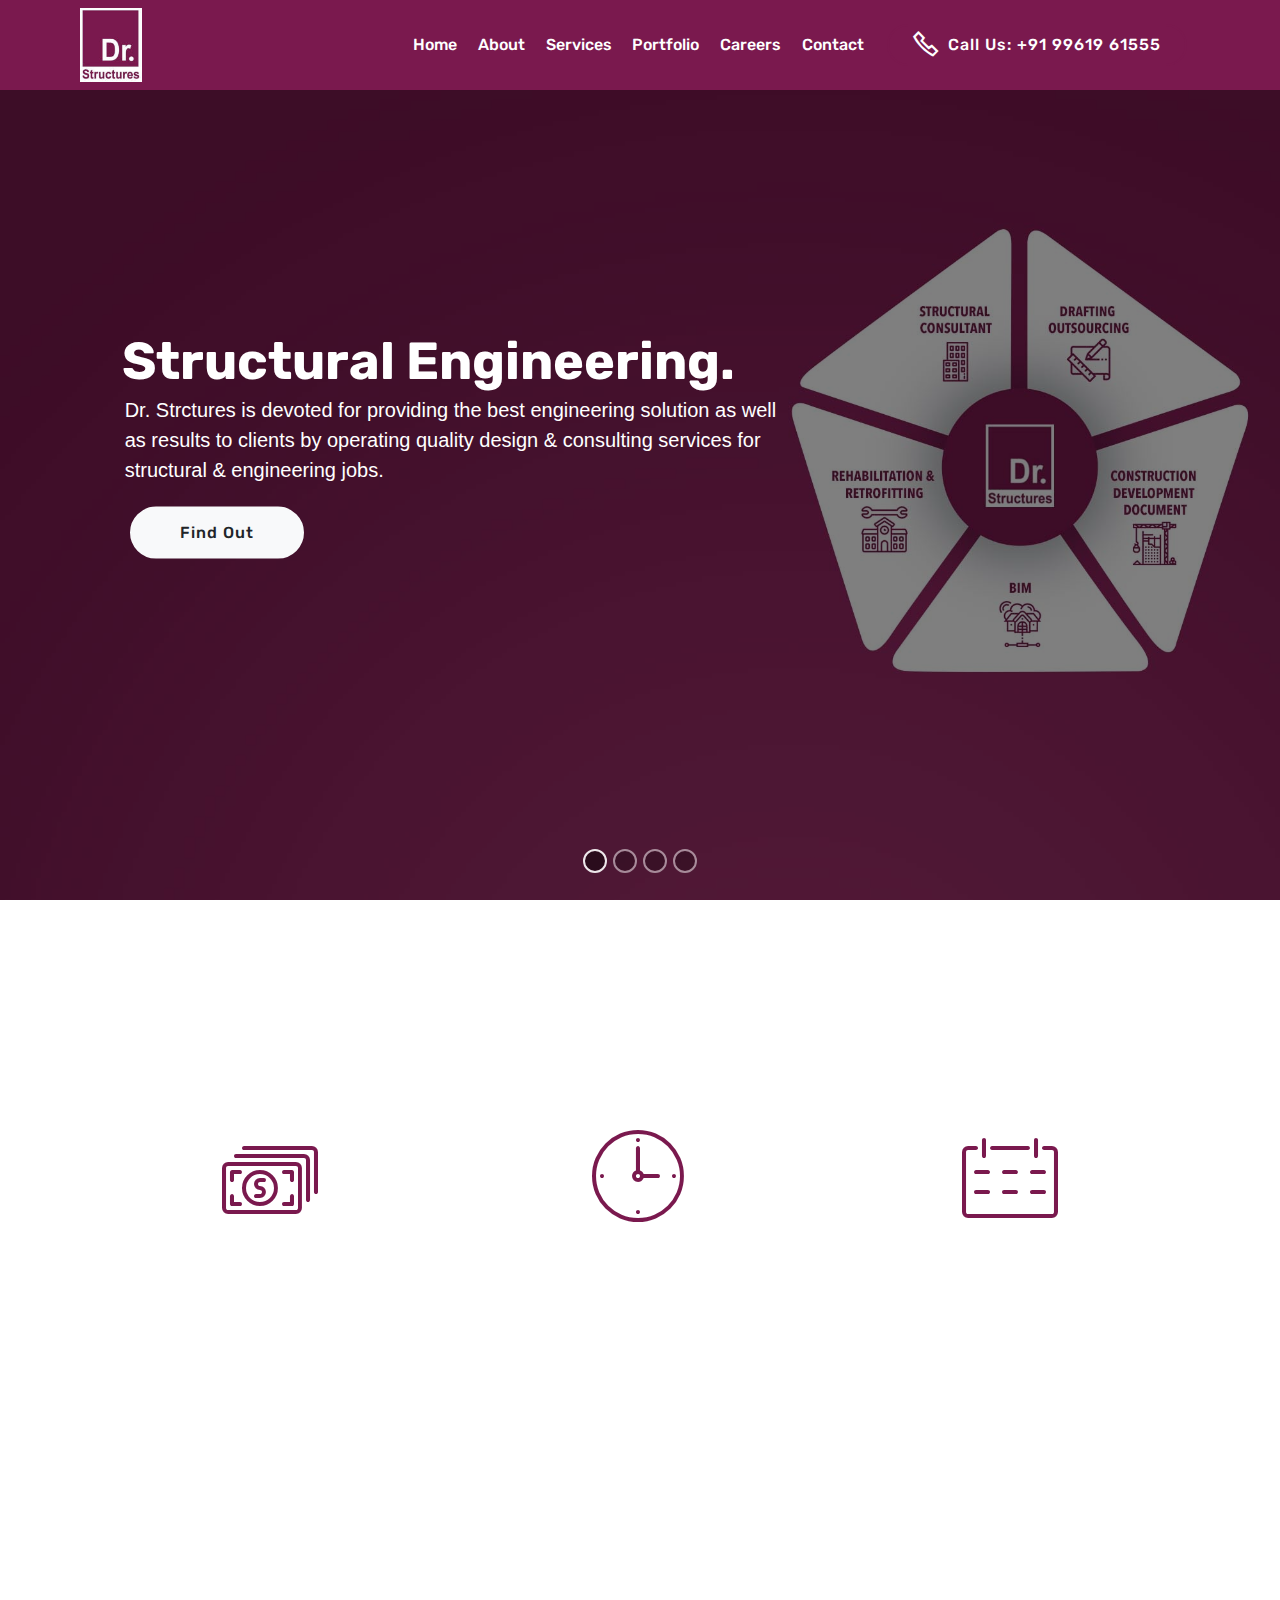
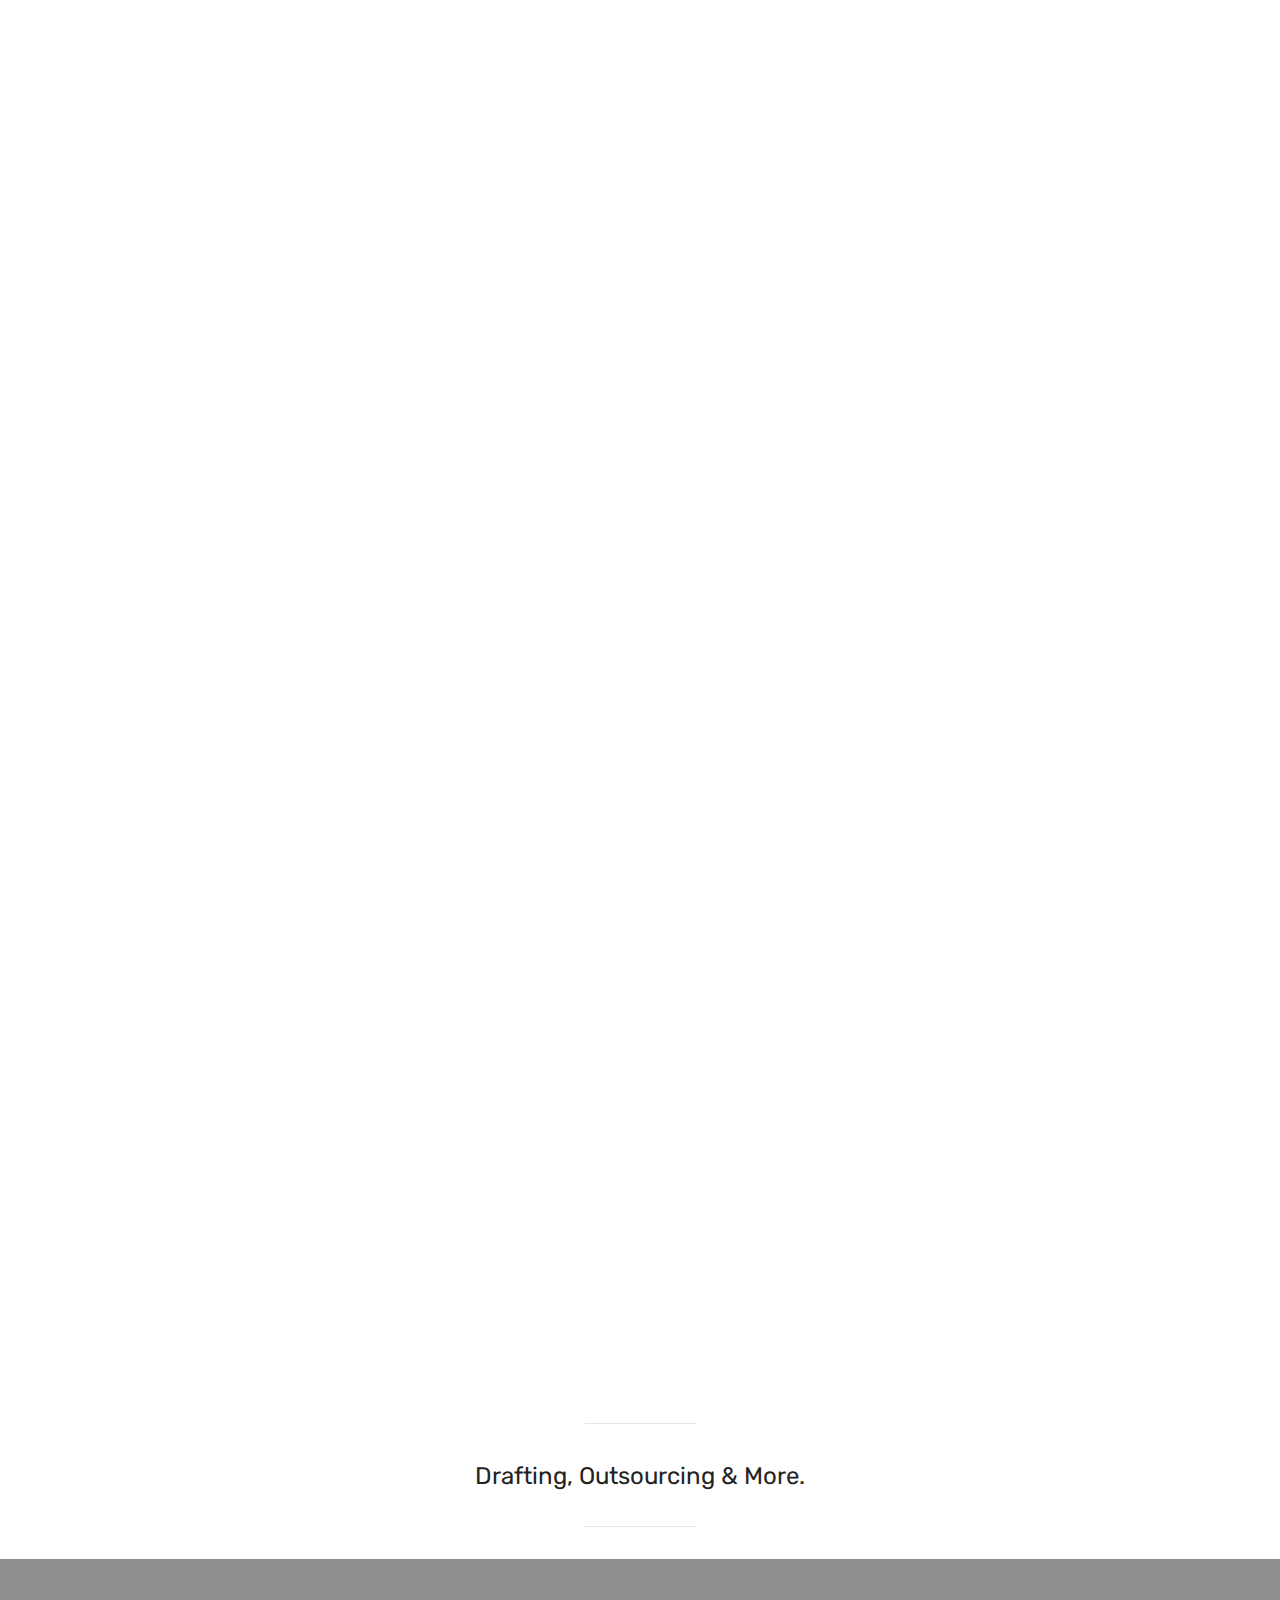
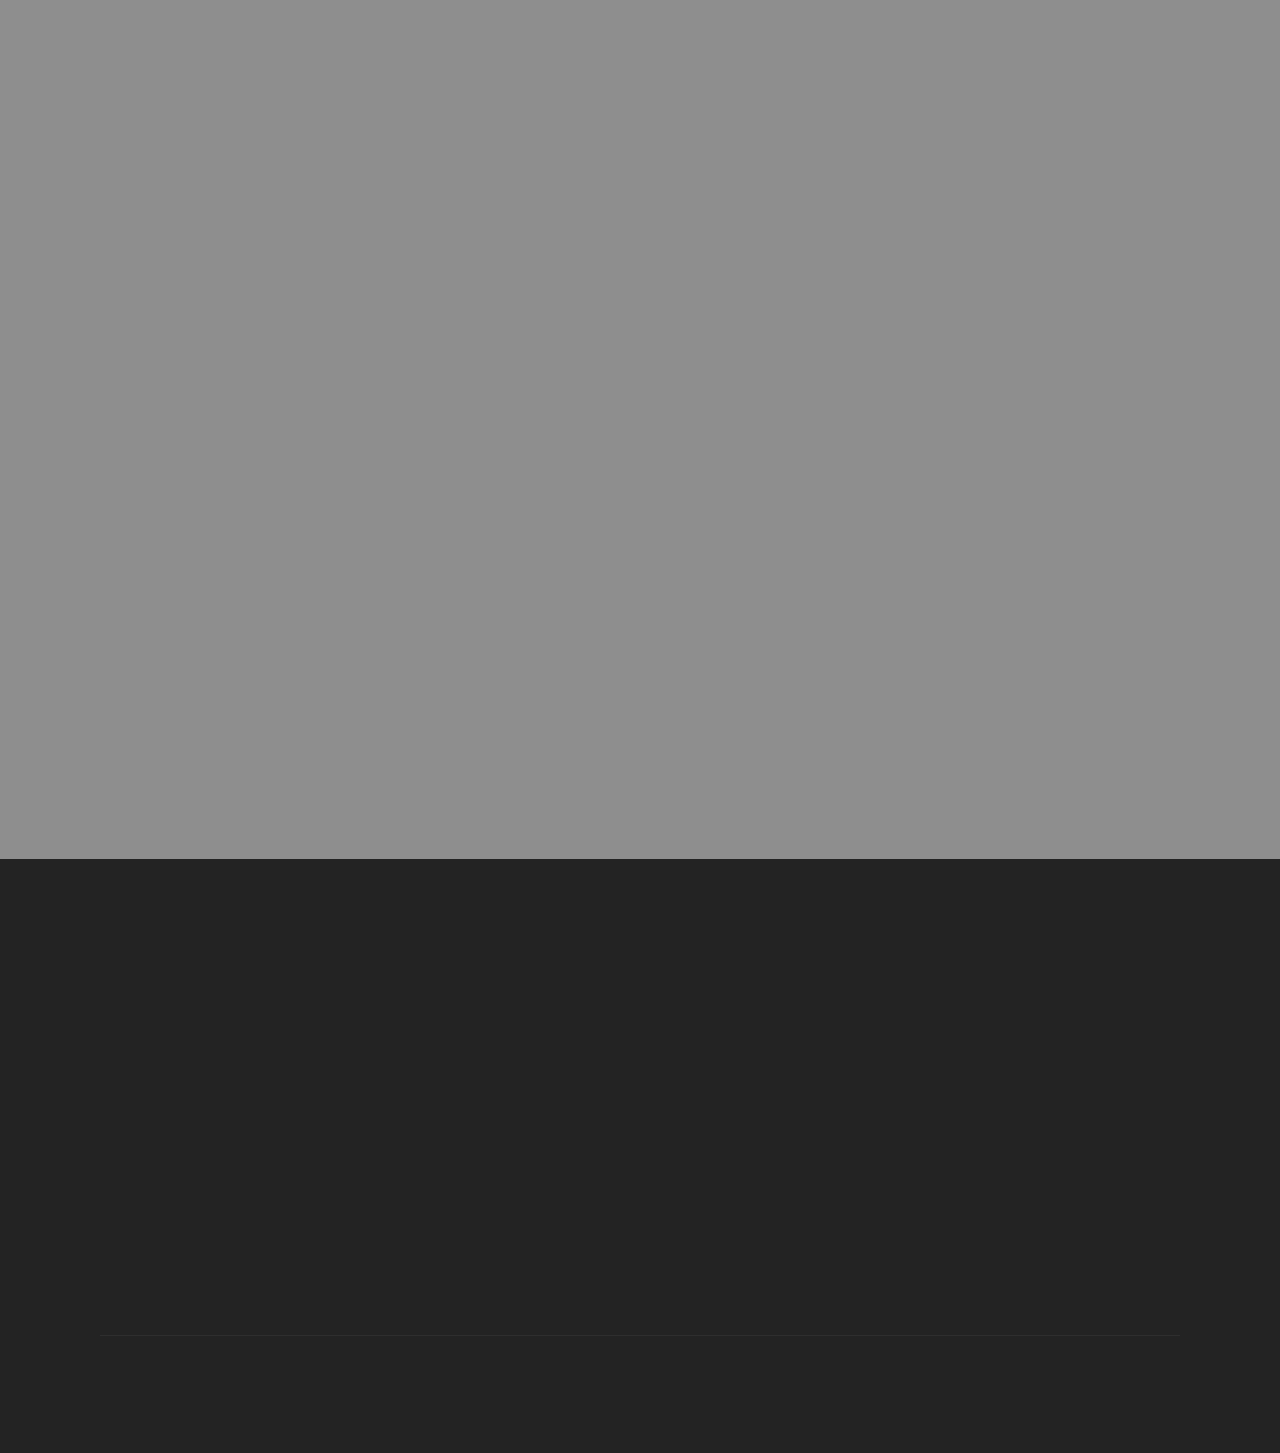
==== commit 0b68f681: "Slider updated" ====
--- a/index.html
+++ b/index.html
@@ -30,6 +30,18 @@
             z-index: 9999;
             overflow: visible;
             background: #fff url('assets/images/loadlogo.jpg') no-repeat center center;
+        }
+        
+        @media only screen and (max-width: 1000px) {
+            .bro-slide {
+                margin-top: -100px;
+                width: 100% !important;
+                height: 380px !important;
+            }
+            .bro-slide-img {
+                width: 100% !important;
+                height: 380px !important;
+            }
         }
     </style>
 
@@ -128,7 +140,7 @@
                     <li data-app-prevent-settings="" data-target="#slider1-i" data-slide-to="3"></li>
                 </ol>
                 <div class="carousel-inner" role="listbox">
-                    <div class="carousel-item slider-fullscreen-image active" data-bg-video-slide="false" style="background-image: url(assets/images/hero1.jpg);">
+                    <div class="carousel-item slider-fullscreen-image active" data-bg-video-slide="false" style="background-image: url(assets/images/hero1.jpg); background-position: right;">
                         <div class="container container-slide">
                             <div class="image_wrapper">
                                 <div class="mbr-overlay"></div><img src="assets/images/hero1.jpg">
@@ -142,7 +154,7 @@
                             </div>
                         </div>
                     </div>
-                    <div class="carousel-item slider-fullscreen-image" data-bg-video-slide="false" style="background-image: url(assets/images/hero2.jpg);">
+                    <div class="carousel-item slider-fullscreen-image" data-bg-video-slide="false" style="background-image: url(assets/images/hero2.jpg); background-position: right;">
                         <div class="container container-slide">
                             <div class="image_wrapper">
                                 <div class="mbr-overlay"></div><img src="assets/images/hero2.jpg">
@@ -156,7 +168,7 @@
                             </div>
                         </div>
                     </div>
-                    <div class="carousel-item slider-fullscreen-image" data-bg-video-slide="false" style="background-image: url(assets/images/hero3.jpg);">
+                    <div class="carousel-item slider-fullscreen-image" data-bg-video-slide="false" style="background-image: url(assets/images/hero3.jpg); background-position: right;">
                         <div class="container container-slide">
                             <div class="image_wrapper">
                                 <div class="mbr-overlay"></div><img src="assets/images/hero3.jpg">
@@ -170,7 +182,7 @@
                             </div>
                         </div>
                     </div>
-                    <div class="carousel-item slider-fullscreen-image" data-bg-video-slide="false" style="background-image: url(assets/images/hero4.jpg);">
+                    <div class="carousel-item slider-fullscreen-image" data-bg-video-slide="false" style="background-image: url(assets/images/hero4.jpg); background-position: right;">
                         <div class="container container-slide">
                             <div class="image_wrapper">
                                 <div class="mbr-overlay"></div><img src="assets/images/hero4.jpg">
@@ -255,33 +267,24 @@
 
     <section class="features1 cid-rwGwPsFBgL " id="features1-l ">
         <div class="container ">
-            <h2 class="mbr-section-title pb-3 align-center mbr-fonts-style display-2 ">
-                Brochure</h2>
             <div class="mbr-section-btn align-center ">
                 <div class="mbr-gallery-row ">
                     <div class="mbr-gallery-layout-default ">
                         <div>
-                            <a href="assets/images/brochure1.jpg " target="_blank "><img src="assets/images/brochure1.jpg " style="width: 50%; height: auto; margin-left: -15px; margin-right: 15px; display: inline; "></a>
-                            <a href="assets/images/brochure2.jpg " target="_blank "><img src="assets/images/brochure2.jpg " style="width: 50%; height: auto; "></a>
-                        </div>
-                    </div>
-                </div>
-            </div>
-        </div>
-
-    </section>
-    <section class="features1 cid-rwGwPsFBgL" id="features1-l">
-        <div class="col-lg-6 offset-lg-3" style="display: inline-flex;">
-            <h2 class="mbr-section-title pb-3 align-center mbr-fonts-style display-2">
-                Corporate Portfolio</h2>
-            <div class="mbr-section-btn align-center" style="margin-top: -5px; margin-left: 50px;">
+                            <div class="bro-slide" style="width: 100%; height: 800px; padding-bottom: 25%" data-simple-slider>
+                                <img class="bro-slide-img" src="assets/images/brochure1.jpg" style="width: 100%; height: 800px;" />
+                                <img class="bro-slide-img" src="assets/images/brochure2.jpg" style="width: 100%; height: 800px" />
+                            </div>
+                        </div>
+                    </div>
+                </div>
                 <a class=" btn btn-md btn-secondary display-4 " href="assets/downloads/portfolio.pdf ">
-                    <span class="mbri-download "></span>&nbsp; Download PDF</a>
-            </div>
-        </div>
-        </div>
-
-    </section>
+                    <span class="mbri-download "></span>&nbsp; Corporate Portfolio</a>
+            </div>
+        </div>
+
+    </section>
+
     <section class="counters1 counters cid-rxqAmFJtAp" id="counters1-t">
 
 
@@ -388,11 +391,6 @@
                             </div>
                         </div>
                     </div>
-
-
-
-
-
                 </div>
             </div>
         </div>
@@ -524,8 +522,10 @@
     <script src="assets/bootstrapcarouselswipe/bootstrap-carousel-swipe.js "></script>
     <script src="assets/theme/js/script.js "></script>
     <script src="assets/slidervideo/script.js "></script>
-
-
+    <script src="assets/simpleslider/simpleslider.min.js"></script>
+    <script>
+        simpleslider.getSlider();
+    </script>
     <input name="animation" type="hidden">
 </body>
 
